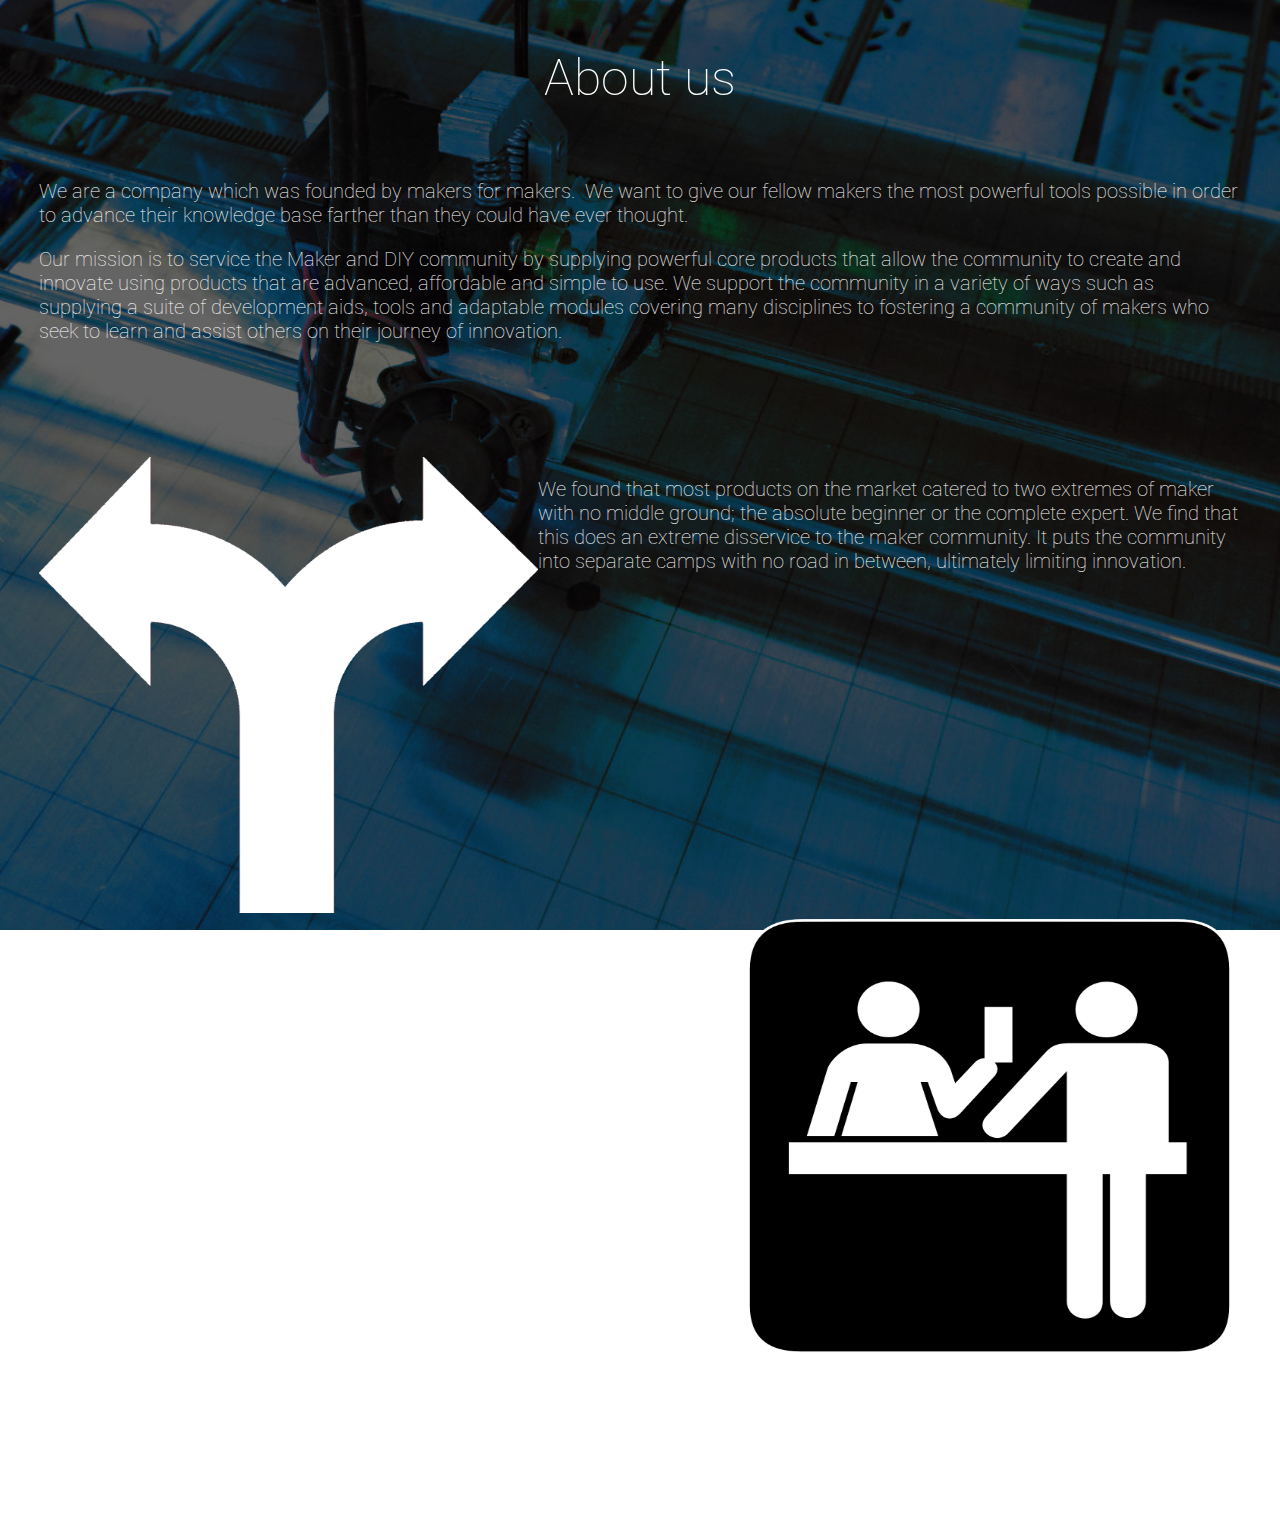
==== about-us.html @ ae472ad5 "Batch update" ====
<!doctype html><html lang=""><head>

    <link href="https://db.onlinewebfonts.com/c/49441315ab9ce55176682715f25ea4b2?family=Microgramma+D" rel="stylesheet" type="text/css">
    <meta charset="UTF-8">
    <!-- generator meta tag -->
    <!-- leave this for stats and Silex version check -->
    <meta name="generator" content="Silex v2.2.10">
    <!-- End of generator meta tag -->
    <link href="css/normalize.css" rel="stylesheet">
    <link href="css/front-end.css" rel="stylesheet">
    <script type="text/javascript" src="js/jquery.js"></script>
    
    
    
    
    <script type="text/javascript" src="js/front-end.js"></script>

    
    
    

























    
    <title>Quorb - About us</title>













































































































































































































<meta name="website-width" content="1200"><meta name="description" content="The main website for Quorb Inc."><meta name="twitter:title" content="Quorb"><meta name="og:title" content="Quorb"><meta name="twitter:description" content="Quorb Inc. main page"><meta name="og:description" content="Quorb Inc. main page"><link href="https://db.onlinewebfonts.com/c/49441315ab9ce55176682715f25ea4b2?family=Microgramma+D" rel="stylesheet" class="silex-custom-font"><link href="https://db.onlinewebfonts.com/c/ca06625e0fa29f0f2104f0e54d01919b?family=MicrogrammaDEEBolExt" rel="stylesheet" class="silex-custom-font"><meta name="websiteUrl" content="quorb.net"><link href="https://fonts.googleapis.com/css?family=Roboto" rel="stylesheet" class="silex-custom-font"><link href="https://db.onlinewebfonts.com/c/53062a13ae4416854e325ea9f587cc1a?family=MicrogrammaDBolExt" rel="stylesheet" class="silex-custom-font"><meta name="hostingProvider" content="unifile"><meta name="twitter:card" content="summary"><script src="js/script.js" type="text/javascript"></script><link href="css/styles.css" rel="stylesheet" type="text/css">
<link href="//db.onlinewebfonts.com/c/ca06625e0fa29f0f2104f0e54d01919b?family=MicrogrammaDEEBolExt" rel="stylesheet" type="text/css">
    <style>body { opacity: 0; transition: .25s opacity ease; }</style></head>

<body class="body-initial all-style silex-runtime silex-published" data-silex-type="container-element" style="">
    
    





































    <div class="silex-pages">
        <a id="page-home" data-silex-type="page-element" class="page-element" href="index.html">Home</a>

    <a id="page-attributions" href="attributions.html" data-silex-type="page-element" class="page-element">Attributions</a><a id="page-about-us" href="about-us.html" data-silex-type="page-element" class="page-element page-link-active">About us</a><a id="page-products" href="products.html" data-silex-type="page-element" class="page-element">products</a><a id="page-capella" href="capella.html" data-silex-type="page-element" class="page-element">Capella</a><a id="page-antares" href="antares.html" data-silex-type="page-element" class="page-element">Antares</a></div>



































































































    








    















































































































<div data-silex-type="container-element" class="container-element editable-style silex-id-1592707287117-5 section-element page-about-us paged-element paged-element-visible"><div data-silex-type="container-element" class="editable-style silex-id-1592707286914-4 container-element silex-element-content silex-container-content website-width" style=""><div data-silex-type="text-element" class="editable-style silex-id-1592707452732-6 text-element style-pic-bg" style=""><div class="silex-element-content normal"><h3>About us<br></h3></div></div><div data-silex-type="text-element" class="editable-style silex-id-1592707607847-7 text-element style-pic-bg-small" style=""><div class="silex-element-content normal"><p>We are a company which was founded by makers for makers.&nbsp; We want to give our fellow makers the most powerful tools possible in order to advance their knowledge base farther than they could have ever thought.&nbsp;&nbsp;</p><p>Our mission is to service the Maker and DIY community by supplying powerful core products that allow the community to create and innovate using products that are advanced, affordable and simple to use.  We support the community in a variety of ways such as supplying a suite of development aids, tools and adaptable modules covering many disciplines to fostering a community of makers who seek to learn and assist others on their journey of innovation.<br></p></div></div><div data-silex-type="image-element" class="editable-style silex-id-1593017108171-1 image-element" style=""><img src="assets/twin%20arrows.png" class="silex-element-content"></div><div data-silex-type="text-element" class="editable-style text-element silex-id-1593017188281-2 style-pic-bg-small" style=""><div class="silex-element-content normal"><p>We found that most products on the market catered to two extremes of
maker with no middle ground; the absolute beginner or the complete
expert.  We find that this does an extreme disservice to the maker
community.  It puts the community into separate camps with no road in
between, ultimately limiting innovation.  <br></p></div></div><div data-silex-type="text-element" class="editable-style silex-id-1593017040135-0 text-element style-pic-bg-small" style=""><div class="silex-element-content normal"><p>We are the road in
between and your ticket to travel that road.  The tools we supply are
easy to use, powerful and can be used in a wide array of disciplines
ranging from robotics to agriculture.  <br></p></div></div><div data-silex-type="image-element" class="editable-style silex-id-1593017630819-3 image-element" style=""><img src="assets/desk-44077_1280.png" class="silex-element-content"></div><div data-silex-type="text-element" class="editable-style text-element silex-id-1593017782396-4 style-pic-bg-small" style=""><div class="silex-element-content normal"><p>As a veteran owned
company, determination is what we do.  We do not shy away from a
challenge because we think its too hard.  We do not stop moving forward
until our mission is a success.  We will never quit.  We strive to provide
you with the best of the best.&nbsp; This determination is imbued with every product we make, and instilled in all of our personnel.&nbsp; <br></p></div></div></div></div>
</body></html>
---- css/front-end.css ----
/**
 * This file holds the basic CSS styles of Silex websites
 */

/* pages */
.page-element{
  display: none;
}
.paged-element{
  display: none;
}
.silex-published .paged-element{
  display: block;
}
/* default style for silex elements */
.editable-style{
  position: absolute;
  box-sizing: content-box; /* this is needed to set the size of elements with a border (though it could be omited since this is the default value) */
}
.silex-element-content{
  overflow: hidden;
  border-radius: initial;
  width: 100%;
}
/* prevent-auto-z-index is to let the components handle their z-index */
.section-element > .silex-element-content > *:not(.prevent-auto-z-index) {
  /* put the elements of a section on top of sections bellow */
  z-index: 10;
}
.silex-element-content {
  pointer-events: none;
}
.silex-element-content[contenteditable="true"] {
  min-height: 20px;
  cursor: text;
  pointer-events: auto;
}
.editable-style.silex-selected.text-editor-focus {
  /* remove text box selection markers
  box-shadow: none;
  */
  /* a click on current text box will select it */
  cursor: pointer;
}
.text-editor-focus .ui-resizable-handle {
  /* remove text box UI handles for resize */
  display: none;
}
.section-element > .silex-element-content {
  /* section have a content element, and it needs to keep pointer events
     because it container other silex elements
  */
  pointer-events: auto;
}
body.silex-runtime .silex-element-content {
  pointer-events: auto;
}
.editable-style.section-element {
  position: relative;
  left: 0;
  top: 0;
  right: 0;
  padding: 0 100px;
  margin: 0;
}
.silex-runtime .editable-style.section-element {
  padding: 0;
  margin: 0;
  margin-top: -1px;
}
.default-site-width, /* for backward compat, FIXME: remove in a while */
.website-width {
  width: 960px;
}
.section-element .silex-container-content {
  position: relative;
  left: 0;
  top: 0;
  margin-left: auto;
  margin-right: auto;
  overflow: initial;
}
/* background */
.background{
  position: relative !important;
  left: 0 !important;
  top: 0 !important; /* !important is useful while editing */
  margin-left: auto;
  margin-right: auto;
  z-index: 1;
}
/* resize */
.editable-style.image-element .silex-element-content {
  position: absolute;
  border-radius: inherit; /* this is to follow the element's radius */
  height: 100%;
}
/* wysihtml text editor styles */
.wysiwyg-float-left {
  float: left;
  margin: 0 8px 8px 0;
}
.wysiwyg-float-right {
  float: right;
  margin: 0 0 8px 8px;
}
/* Remove dots surrounding links in Firefox
    because of normalize.css */
a:focus{ outline: none;}

body.silex-runtime .editable-style[data-silex-href] {
  cursor: pointer;
}
body.enable-mobile .editable-style.hide-on-desktop {
  display: none;
}
/* elements styles */
body.enable-mobile .background {
  height: initial;
  padding-bottom: 50px;
}
.silex-runtime .fixed {
  position: absolute;
  z-index: 20;
}
/* Mobile styles */
@media (max-width:480px) {
  /* hide horizontal scroll bar which appears because of residual values in css
  html {
    overflow-x: hidden;
  }
  */
  body {
    position: initial; /* used to be absolute but now only in editor (editable.css), when position is absolute the body has the size of its content */
  }
  /* mobile mode */
  body.enable-mobile .editable-style:not(.prevent-mobile-style),
  body.enable-mobile .background.background-initial {
    position: static;
    top: auto;
    left: auto;
    max-width: 100%;
    min-width: auto; /* this is to remove sections min-width, since section min-width is set to the witdh of its content in Element::setStyle() */
    margin-left: auto;
    margin-right: auto;
  }
  body.enable-mobile .editable-style.container-element {
    padding: 10px; /* leave space between a container and its content */
  }
  body.enable-mobile .editable-style.section-element {
    padding: 0;
  }
  body.enable-mobile .editable-style.section-element > .silex-element-content {
    padding: 10px 0; /* leave space between a container and its content */
  }
  body.enable-mobile.silex-resizing .editable-style:not(.prevent-mobile-style) {
    max-width: unset; /* while dragging let the user size the elements freely */
  }
  body.enable-mobile .image-element.editable-style:not(.prevent-mobile-style) {
    position: relative;
  }
  body.enable-mobile .editable-style.section-element {
    max-width: 100%; /* section bg should be 100% width because user do not need to grab the side and resize */
    padding: 0;
    margin: 0;
  }
  body.enable-mobile .container-element {
    display: flex;
    align-items: center;
    justify-content: space-around;
    flex-wrap: wrap;
    height: fit-content;
  }
  /* but still hide paged elements or desktop only elements */
  .paged-element-hidden.paged-element.editable-style {
    display: none;
  }
  body.enable-mobile .editable-style.hide-on-mobile {
    display: none;
  }
  body.enable-mobile .editable-style.hide-on-desktop {
    display: initial;
  }
  body.silex-runtime.enable-mobile .background.background-initial {
    max-width: 100%;
  }
}

/**
 * prodotype components
 */
.silex-element-content-full-height .silex-element-content {
  height: 100%;
}
.prodotype-preview {
  display: none;
}
.prodotype-runtime,
.prodotype-runtime-strict {
  display: none;
}
.prodotype-published {
  display: none;
}
body.silex-editor .prodotype-preview {
  display: block;
}
body.silex-runtime .prodotype-runtime,
body.silex-runtime .prodotype-runtime-strict {
  display: block;
}
body.silex-published .prodotype-published {
  display: block;
}
body.silex-publish .prodotype-runtime-strict {
  display: none;
}
.prodotype-force-size {
  position: absolute;
  width: 100%;
  height: 100%;
}
.silex-component-button button {
  width: 100%;
}
/* full-width component*/
div.editable-style.full-width-section {
  min-height: 100px;
}

div.editable-style.full-width-section>.editable-style {
  position: static;
  min-width: 100%;
}

div.editable-style.full-width-section>.editable-style.silex-element-content {
  display: none;
}
---- css/styles.css ----
@import url(https://fonts.googleapis.com/css?family=Open+Sans:700,300);@import url(//db.onlinewebfonts.com/c/53062a13ae4416854e325ea9f587cc1a?family=MicrogrammaDBolExt);@font-face {font-family: "Microgramma"; src: local(53062a13ae4416854e325ea9f587cc1a.ttf);}.normal {font-family: "Microgramma"; font-weight: 300; font-size: 20px;}.top-text .normal {color: white;}body.enable-mobile {padding: 0;}.silex-pages {display: none;}.heading1 {text-shadow: 2px -2px 5px rgba(0, 0, 0, 0.75); letter-spacing: -3px; font-size: 150px; font-weight: 700; line-height: 0px; margin-bottom: 0; text-transform: uppercase; text-rendering: optimizelegibility; color: #1ABC9C;}.heading2 {font-size: 36px; font-weight: 300; letter-spacing: -1; text-rendering: optimizelegibility; text-transform: uppercase;}.heading3 {font-size: 26px; font-weight: 300; text-rendering: optimizelegibility; text-transform: uppercase; color: #666666;}.go-down {cursor: pointer;}body .top-pic {left: 0; right: 0; width: auto;}.arrow .normal {font-size: 110px; line-height: 0px; color: white;}.middle-text .normal {color: white;}.button {font-family: "Open Sans", sans-serif; color: white; line-height: 0px;}.button.page-link-active {background-color: #FC6F5C;}.col>div {columns: 3; column-gap: 50px; -moz-columns: 2; -moz-column-gap: 50px; -webkit-columns: 3; -webkit-column-gap: 50px; text-align: justify;}
.body-initial {background-color: rgba(255,255,255,1); min-height: 20px;}.silex-id-1489143154958-1 {background-image: url(../assets/Quorb-board-magentashrunk2.jpg); background-position: center center; background-size: cover; background-repeat: no-repeat; background-color: transparent; min-width: 960px; background-attachment: fixed;}.silex-id-1489143154957-0 {min-height: 832px; background-color: transparent; top: 0px; left: 0px;}@media only screen and (max-width: 480px) {.silex-id-1489143154957-0 {top: 0px; left: 0px; width: 462px; min-height: 447px;}}.silex-id-1596247008723-1 {width: 1200px; min-height: 740px; top: 0px; left: -1px;}.silex-id-1596305492221-0 {width: 130px; top: 773px; left: -1px; background-color: rgb(83, 161, 173); border-top-left-radius: 11px; border-top-right-radius: 11px; border-bottom-right-radius: 11px; border-bottom-left-radius: 11px; min-height: 40px;}.silex-id-1596305517060-1 {width: 130px; top: 773px; left: 139px; background-color: rgb(83, 161, 173); border-top-left-radius: 11px; border-top-right-radius: 11px; border-bottom-right-radius: 11px; border-bottom-left-radius: 11px; min-height: 40px;}.silex-id-1489143327627-3 {top: 960px; left: 0px; background-color: transparent; min-width: 960px;}@media only screen and (max-width: 480px) {.silex-id-1489143327627-3 {top: 1020px; left: 0px;}}.silex-id-1489143327626-2 {min-height: 578px; background-color: transparent; top: 0px; left: 0px;}@media only screen and (max-width: 480px) {.silex-id-1489143327626-2 {min-height: 738px; width: 462px; top: 0px; left: 0px;}}.silex-id-1571668823112-0 {width: 342px; min-height: 161px; top: 37px; left: 104px;}@media only screen and (max-width: 480px) {.silex-id-1571668823112-0 {min-height: 55px; top: -577px; left: 8px; width: 316px;}}.silex-id-1440799193140-4 {width: 678px; top: 139px; left: 421px; min-height: 319px;}@media only screen and (max-width: 480px) {.silex-id-1440799193140-4 {min-height: 204px; top: 313px; left: -6px; width: 462px;}}.silex-id-1519071367565-0 {width: 382px; min-height: 175px; top: 345px; left: 50px;}@media only screen and (max-width: 480px) {.silex-id-1519071367565-0 {min-height: 175px; top: -287.9166259765625px; left: -39px; width: 382px;}}.silex-id-1489143411591-5 {background-color: transparent; background-image: url(../assets/derk%203d%20printer.jpg); background-position: center center; background-attachment: fixed; background-repeat: no-repeat; background-size: cover; min-width: 960px;}.silex-id-1489143411591-4 {min-height: 353px; background-color: transparent; top: 0px; left: 0px;}@media only screen and (max-width: 480px) {.silex-id-1489143411591-4 {min-height: 332px; top: 0px; left: 0px; width: 462px;}}.silex-id-1440800016088-6 {width: 1200px; top: 0px; left: -1px; min-height: 328px;}.silex-id-1591140978258-1 {width: 216px; top: 262px; left: 493px; background-color: rgb(83, 161, 173); border-top-left-radius: 11px; border-top-right-radius: 11px; border-bottom-right-radius: 11px; border-bottom-left-radius: 11px; min-height: 40px;}.silex-id-1489143528708-7 {top: 6637px; left: 0px; background-color: rgba(255,255,255,1); min-width: 960px;}@media only screen and (max-width: 480px) {.silex-id-1489143528708-7 {top: 2934px; left: 0px;}}.silex-id-1489143528708-6 {min-height: 922px; background-color: rgba(255,255,255,1); top: 0px; left: 0px;}@media only screen and (max-width: 480px) {.silex-id-1489143528708-6 {min-height: 599px; width: 462px; top: 0px; left: 0px;}}.silex-id-1572027968468-0 {width: 400px; height: 400px; background-color: transparent; top: 127px; left: 398px;}.silex-id-1503414311592-1 {width: 1200px; min-height: 730px; top: 0px; left: -1px;}.silex-id-1592698516878-1 {width: 103px; min-height: 99px; top: 730px; left: 547px;}.silex-id-1592698565817-2 {width: 283px; min-height: 96px; top: 829px; left: 459px;}.silex-id-1503276372215-12 {background-color: transparent; background-image: url(../assets/darker%20cables.jpg); background-size: cover; background-repeat: no-repeat; background-position: top center; background-attachment: fixed;}.silex-id-1503276372215-13 {min-height: 286px; top: 0px; left: 0px;}.silex-id-1571241116402-12 {width: 130px; top: 25px; left: 534px; background-color: rgb(83, 161, 173); border-top-left-radius: 11px; border-top-right-radius: 11px; border-bottom-right-radius: 11px; border-bottom-left-radius: 11px; min-height: 40px;}.silex-id-1503956222060-5 {width: 1201px; min-height: 96px; top: 190px; left: -1px;}.silex-id-1571330050256-3 {width: 256px; min-height: 68px; background-color: transparent; top: 89px; left: 473px;}@media only screen and (max-width: 480px) {.silex-id-1571330050256-3 {min-height: 68px; top: 132px; left: -85px; width: 258px;}}.silex-id-1503350929296-2 {}.silex-id-1503350929295-1 {min-height: 60px; top: 240px; left: 0px;}.silex-id-1503955691990-1 {width: 1200px; background-color: transparent; min-height: 54px; top: 0px; left: -1px;}.silex-id-1571237739587-1 {}.silex-id-1571237739473-0 {min-height: 427px; top: 0px; left: 0px;}.silex-id-1593033900700-9 {width: 1197px; min-height: 160px; top: 0px; left: 1px;}.silex-id-1572029064214-2 {width: 1203px; min-height: 96px; top: 160px; left: -1px;}.silex-id-1571237820807-3 {width: 1203px; min-height: 96px; top: 256px; left: 1px;}.silex-id-1592707287117-5 {background-image: url(../assets/derk%203d%20printer.jpg); background-repeat: no-repeat; background-position: center center; background-attachment: fixed; background-size: cover;}.silex-id-1592707286914-4 {min-height: 1533px; top: 0px; left: 0px;}.silex-id-1592707452732-6 {width: 1202px; min-height: 160px; top: 0px; left: -1px;}.silex-id-1592707607847-7 {width: 1202px; min-height: 204px; top: 160px; left: -1px;}.silex-id-1593017108171-1 {width: 499px; min-height: 456px; top: 458px; left: -1px;}.silex-id-1593017188281-2 {width: 704px; min-height: 457px; top: 458px; left: 498px;}.silex-id-1593017040135-0 {width: 708px; min-height: 439px; top: 920px; left: -1px;}.silex-id-1593017630819-3 {width: 485px; min-height: 435px; top: 920px; left: 707px;}.silex-id-1593017782396-4 {width: 1196px; min-height: 160px; top: 1369px; left: -1px;}.silex-id-1593020138463-8 {background-color: rgba(14,36,255,1);}.silex-id-1593020138330-7 {min-height: 751px; background-color: rgba(14,36,255,1); top: 0px; left: 0px;}.silex-id-1594861804289-0 {width: 1202px; min-height: 160px; top: 0px; left: -1px;}.silex-id-1595875276405-1 {width: 640px; min-height: 480px; top: 160px; left: 280px;}.silex-id-1595877638565-5 {background-color: rgba(14,36,255,1);}.silex-id-1595877638395-4 {min-height: 750px; top: 0px; left: 0px;}.silex-id-1595877700182-6 {width: 1202px; min-height: 160px; top: 0px; left: -1px;}.silex-id-1595878295602-8 {width: 640px; min-height: 480px; top: 160px; left: 280px;}.silex-id-1595878441158-10 {background-color: rgba(14,36,255,1);}.silex-id-1595878440978-9 {min-height: 749px; top: 0px; left: 0px;}.silex-id-1595878659118-11 {width: 1202px; min-height: 160px; top: 0px; left: -1px;}.silex-id-1595878882960-12 {width: 640px; min-height: 480px; top: 160px; left: 280px;}.silex-id-1595879899676-15 {background-color: rgba(14,36,255,1);}.silex-id-1595879899554-14 {min-height: 1414px; top: 0px; left: 0px;}.silex-id-1595880023515-16 {width: 1202px; min-height: 160px; top: 0px; left: -1px;}.silex-id-1595981429534-0 {width: 640px; min-height: 460px; background-color: rgb(255, 255, 255); top: 130px; left: 281px;}.silex-id-1595880357340-18 {width: 1204px; min-height: 616px; top: 750px; left: -1px;}.silex-id-1596318464942-5 {background-color: rgba(14,36,255,1);}.silex-id-1596318464943-6 {min-height: 1414px; top: 0px; left: 0px;}.silex-id-1596318464943-7 {width: 1202px; min-height: 160px; top: 0px; left: -1px;}.silex-id-1596318465055-8 {width: 640px; min-height: 460px; background-color: rgb(255, 255, 255); top: 130px; left: 281px;}.silex-id-1596318465059-9 {width: 1204px; min-height: 616px; top: 750px; left: -1px;}
h1 {font-weight: bold; font-size: 150px; color: #ffffff; text-align: center;}h2 {color: #ffffff;}.text-element > .silex-element-content {font-size: 25px; text-align: center;}p {font-style: normal; font-weight: 600; font-size: 20px;}b {font-size: 40px;}@media only screen and (max-width: 480px) {h1 {font-size: 80px; color: #ffffff;}h2 {color: #ffffff;}p {font-size: 40px;}b {font-size: 40px;}}
.website-width {width: 1200px;}
.style-white-bg h1 {font-family: 'Roboto', sans-serif; font-size: 100px; color: #000000;}.style-white-bg h3 {font-family: 'Roboto', sans-serif; font-weight: lighter; font-size: 50px;}.style-white-bg p {font-family: 'Roboto', sans-serif; font-weight: lighter; font-size: 30px;}
.style-pic-bg h3 {font-family: 'Roboto', sans-serif; font-weight: lighter; font-size: 50px; color: #ffffff;}.style-pic-bg p {font-family: 'Roboto', sans-serif; font-weight: lighter; font-size: 30px; color: #ffffff;}
.style-button p {font-family: 'Roboto', sans-serif; color: #ffffff;}
.style-sub-title h1 {font-size: 100px;}.style-sub-title.text-element > .silex-element-content {font-family: 'Michroma', sans-serif;}
.style-store-items.text-element > .silex-element-content {font-family: 'Roboto', sans-serif; color: #ffffff; text-align: left;}.style-store-items p {font-size: 20px;}
.style-pic-bg-small h3 {font-family: 'Roboto', sans-serif; font-weight: lighter; font-size: 50px; color: #ffffff;}.style-pic-bg-small p {font-family: 'Roboto', sans-serif; font-weight: lighter; font-size: 20px; color: #ffffff; text-align: left;}body.silex-runtime {opacity: 1;}
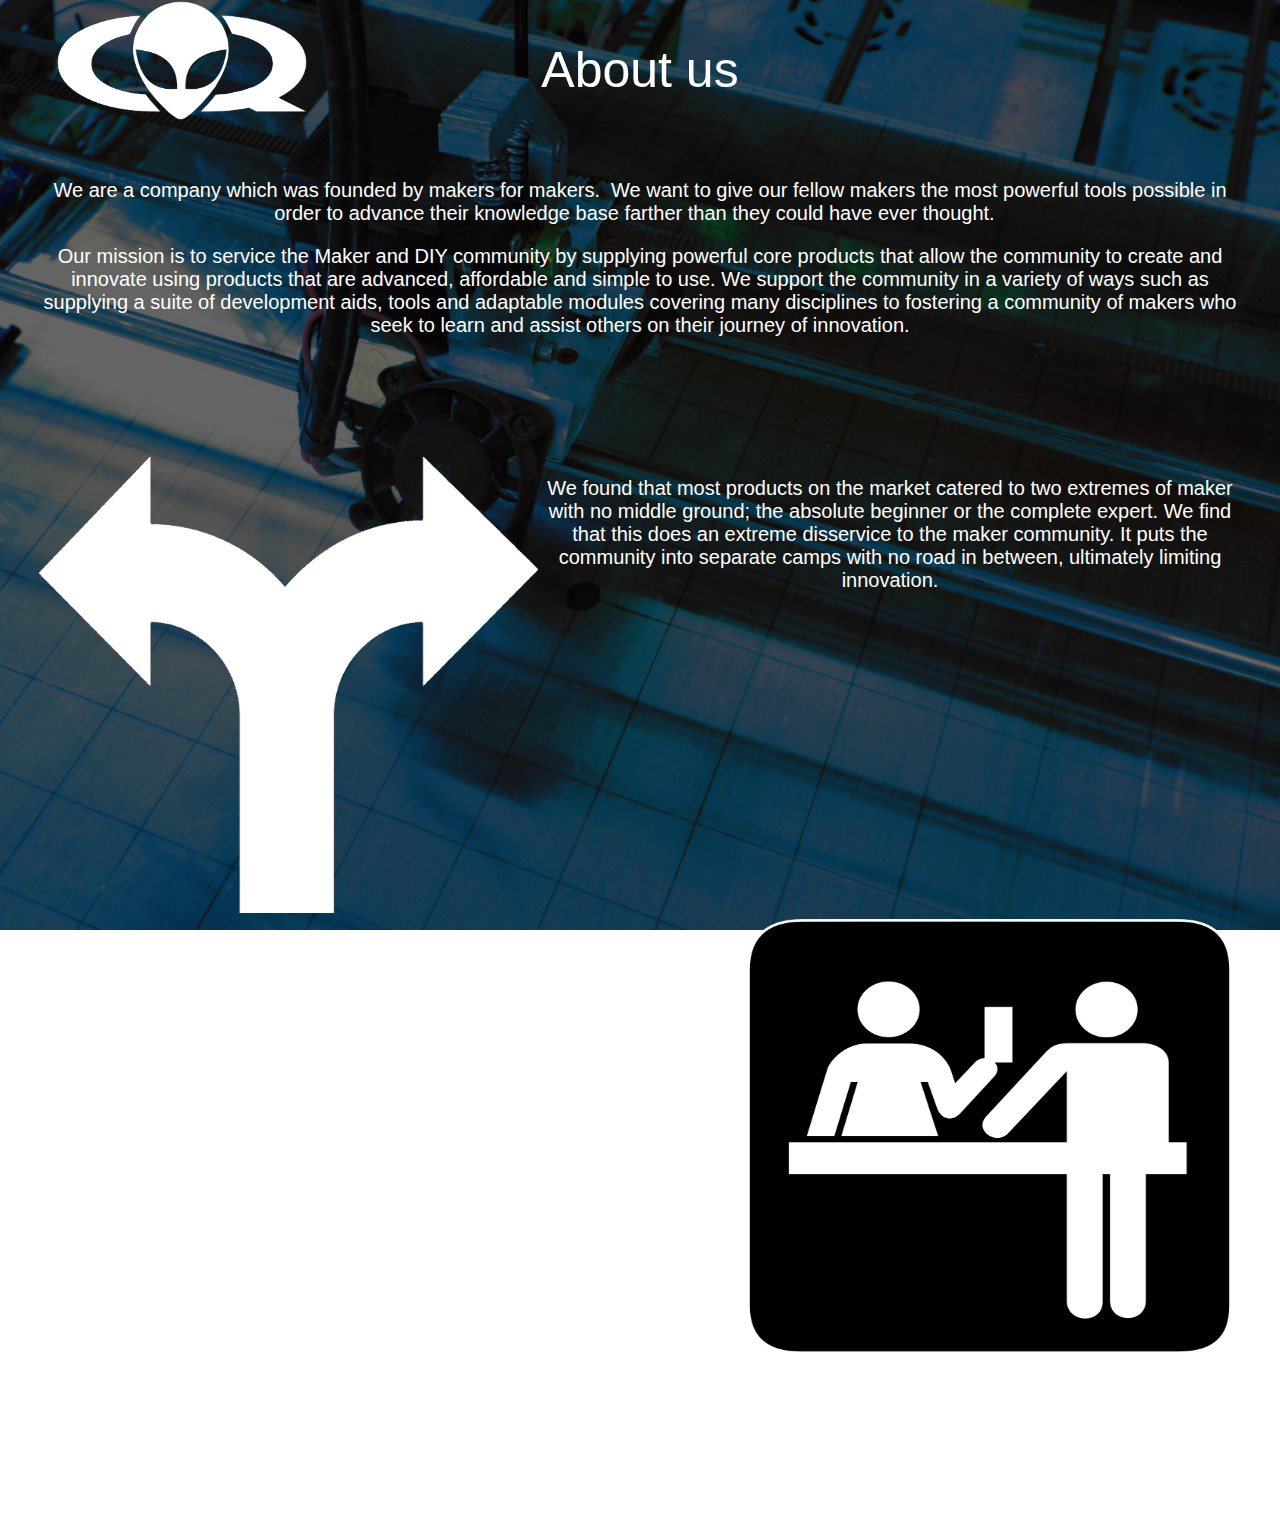
==== commit e6360c79: "Batch update" ====
--- a/about-us.html
+++ b/about-us.html
@@ -297,237 +297,237 @@
     <div class="silex-pages">
         <a id="page-home" data-silex-type="page-element" class="page-element" href="index.html">Home</a>
 
-    <a id="page-attributions" href="attributions.html" data-silex-type="page-element" class="page-element">Attributions</a><a id="page-about-us" href="about-us.html" data-silex-type="page-element" class="page-element page-link-active">About us</a><a id="page-products" href="products.html" data-silex-type="page-element" class="page-element">products</a><a id="page-capella" href="capella.html" data-silex-type="page-element" class="page-element">Capella</a><a id="page-antares" href="antares.html" data-silex-type="page-element" class="page-element">Antares</a></div>
-
-
-
-
-
-
-
-
-
-
-
-
-
-
-
-
-
-
-
-
-
-
-
-
-
-
-
-
-
-
-
-
-
-
-
-
-
-
-
-
-
-
-
-
-
-
-
-
-
-
-
-
-
-
-
-
-
-
-
-
-
-
-
-
-
-
-
-
-
-
-
-
-
-
-
-
-
-
-
-
-
-
-
-
-
-
-
-
-
-
-
-
-
-
-
-
-
-
-
-    
-
-
-
-
-
-
-
-
-    
-
-
-
-
-
-
-
-
-
-
-
-
-
-
-
-
-
-
-
-
-
-
-
-
-
-
-
-
-
-
-
-
-
-
-
-
-
-
-
-
-
-
-
-
-
-
-
-
-
-
-
-
-
-
-
-
-
-
-
-
-
-
-
-
-
-
-
-
-
-
-
-
-
-
-
-
-
-
-
-
-
-
-
-
-
-
-
-
-
-
-
-
-
-
-
-
-
-
-
-
-
-
-
-
-
-
-
-
-
-
-
-<div data-silex-type="container-element" class="container-element editable-style silex-id-1592707287117-5 section-element page-about-us paged-element paged-element-visible"><div data-silex-type="container-element" class="editable-style silex-id-1592707286914-4 container-element silex-element-content silex-container-content website-width" style=""><div data-silex-type="text-element" class="editable-style silex-id-1592707452732-6 text-element style-pic-bg" style=""><div class="silex-element-content normal"><h3>About us<br></h3></div></div><div data-silex-type="text-element" class="editable-style silex-id-1592707607847-7 text-element style-pic-bg-small" style=""><div class="silex-element-content normal"><p>We are a company which was founded by makers for makers.&nbsp; We want to give our fellow makers the most powerful tools possible in order to advance their knowledge base farther than they could have ever thought.&nbsp;&nbsp;</p><p>Our mission is to service the Maker and DIY community by supplying powerful core products that allow the community to create and innovate using products that are advanced, affordable and simple to use.  We support the community in a variety of ways such as supplying a suite of development aids, tools and adaptable modules covering many disciplines to fostering a community of makers who seek to learn and assist others on their journey of innovation.<br></p></div></div><div data-silex-type="image-element" class="editable-style silex-id-1593017108171-1 image-element" style=""><img src="assets/twin%20arrows.png" class="silex-element-content"></div><div data-silex-type="text-element" class="editable-style text-element silex-id-1593017188281-2 style-pic-bg-small" style=""><div class="silex-element-content normal"><p>We found that most products on the market catered to two extremes of
+    <a id="page-attributions" href="attributions.html" data-silex-type="page-element" class="page-element">Attributions</a><a id="page-about-us" href="about-us.html" data-silex-type="page-element" class="page-element page-link-active">About us</a><a id="page-products" href="products.html" data-silex-type="page-element" class="page-element">products</a><a id="page-capella" href="capella.html" data-silex-type="page-element" class="page-element">Capella</a><a id="page-antares" href="antares.html" data-silex-type="page-element" class="page-element">Antares</a><a id="page-rigel" href="rigel.html" data-silex-type="page-element" class="page-element">Rigel</a></div>
+
+
+
+
+
+
+
+
+
+
+
+
+
+
+
+
+
+
+
+
+
+
+
+
+
+
+
+
+
+
+
+
+
+
+
+
+
+
+
+
+
+
+
+
+
+
+
+
+
+
+
+
+
+
+
+
+
+
+
+
+
+
+
+
+
+
+
+
+
+
+
+
+
+
+
+
+
+
+
+
+
+
+
+
+
+
+
+
+
+
+
+
+
+
+
+
+
+
+
+    
+
+
+
+
+
+
+
+
+    
+
+
+
+
+
+
+
+
+
+
+
+
+
+
+
+
+
+
+
+
+
+
+
+
+
+
+
+
+
+
+
+
+
+
+
+
+
+
+
+
+
+
+
+
+
+
+
+
+
+
+
+
+
+
+
+
+
+
+
+
+
+
+
+
+
+
+
+
+
+
+
+
+
+
+
+
+
+
+
+
+
+
+
+
+
+
+
+
+
+
+
+
+
+
+
+
+
+
+
+
+
+
+
+
+
+
+
+
+
+
+
+<div data-silex-type="container-element" class="container-element editable-style silex-id-1592707287117-5 section-element page-about-us paged-element paged-element-visible"><div data-silex-type="container-element" class="editable-style silex-id-1592707286914-4 container-element silex-element-content silex-container-content website-width" style=""><div data-silex-type="text-element" class="editable-style silex-id-1592707452732-6 text-element style-pic-bg" style=""><div class="silex-element-content normal"><h2>About us<br></h2></div></div><div data-silex-type="text-element" class="editable-style silex-id-1592707607847-7 text-element style-pic-bg" style=""><div class="silex-element-content normal"><h3>We are a company which was founded by makers for makers.&nbsp; We want to give our fellow makers the most powerful tools possible in order to advance their knowledge base farther than they could have ever thought.&nbsp;&nbsp;</h3><h3>Our mission is to service the Maker and DIY community by supplying powerful core products that allow the community to create and innovate using products that are advanced, affordable and simple to use.  We support the community in a variety of ways such as supplying a suite of development aids, tools and adaptable modules covering many disciplines to fostering a community of makers who seek to learn and assist others on their journey of innovation.</h3></div></div><div data-silex-type="image-element" class="editable-style silex-id-1593017108171-1 image-element" style=""><img src="assets/twin%20arrows.png" class="silex-element-content"></div><div data-silex-type="text-element" class="editable-style text-element silex-id-1593017188281-2 style-pic-bg" style=""><div class="silex-element-content normal"><h3>We found that most products on the market catered to two extremes of
 maker with no middle ground; the absolute beginner or the complete
 expert.  We find that this does an extreme disservice to the maker
 community.  It puts the community into separate camps with no road in
-between, ultimately limiting innovation.  <br></p></div></div><div data-silex-type="text-element" class="editable-style silex-id-1593017040135-0 text-element style-pic-bg-small" style=""><div class="silex-element-content normal"><p>We are the road in
+between, ultimately limiting innovation.  <br></h3></div></div><div data-silex-type="text-element" class="editable-style silex-id-1593017040135-0 text-element style-pic-bg" style=""><div class="silex-element-content normal"><h3>We are the road in
 between and your ticket to travel that road.  The tools we supply are
 easy to use, powerful and can be used in a wide array of disciplines
-ranging from robotics to agriculture.  <br></p></div></div><div data-silex-type="image-element" class="editable-style silex-id-1593017630819-3 image-element" style=""><img src="assets/desk-44077_1280.png" class="silex-element-content"></div><div data-silex-type="text-element" class="editable-style text-element silex-id-1593017782396-4 style-pic-bg-small" style=""><div class="silex-element-content normal"><p>As a veteran owned
+ranging from robotics to agriculture.  <br></h3></div></div><div data-silex-type="image-element" class="editable-style silex-id-1593017630819-3 image-element" style=""><img src="assets/desk-44077_1280.png" class="silex-element-content"></div><div data-silex-type="text-element" class="editable-style text-element silex-id-1593017782396-4 style-pic-bg" style=""><div class="silex-element-content normal"><h3>As a veteran owned
 company, determination is what we do.  We do not shy away from a
 challenge because we think its too hard.  We do not stop moving forward
 until our mission is a success.  We will never quit.  We strive to provide
-you with the best of the best.&nbsp; This determination is imbued with every product we make, and instilled in all of our personnel.&nbsp; <br></p></div></div></div></div>
+you with the best of the best.&nbsp; This determination is imbued with every product we make, and instilled in all of our personnel.&nbsp; <br></h3></div></div><a href="index.html" data-silex-type="image-element" class="editable-style image-element silex-id-1596401401483-3" style=""><img src="assets/Q%20logo%20white%20transparent%20background.png" class="silex-element-content"></a></div></div>
 </body></html>--- a/css/styles.css
+++ b/css/styles.css
@@ -1,13 +1,10 @@
 
 
 
-@import url(https://fonts.googleapis.com/css?family=Open+Sans:700,300);@import url(//db.onlinewebfonts.com/c/53062a13ae4416854e325ea9f587cc1a?family=MicrogrammaDBolExt);@font-face {font-family: "Microgramma"; src: local(53062a13ae4416854e325ea9f587cc1a.ttf);}.normal {font-family: "Microgramma"; font-weight: 300; font-size: 20px;}.top-text .normal {color: white;}body.enable-mobile {padding: 0;}.silex-pages {display: none;}.heading1 {text-shadow: 2px -2px 5px rgba(0, 0, 0, 0.75); letter-spacing: -3px; font-size: 150px; font-weight: 700; line-height: 0px; margin-bottom: 0; text-transform: uppercase; text-rendering: optimizelegibility; color: #1ABC9C;}.heading2 {font-size: 36px; font-weight: 300; letter-spacing: -1; text-rendering: optimizelegibility; text-transform: uppercase;}.heading3 {font-size: 26px; font-weight: 300; text-rendering: optimizelegibility; text-transform: uppercase; color: #666666;}.go-down {cursor: pointer;}body .top-pic {left: 0; right: 0; width: auto;}.arrow .normal {font-size: 110px; line-height: 0px; color: white;}.middle-text .normal {color: white;}.button {font-family: "Open Sans", sans-serif; color: white; line-height: 0px;}.button.page-link-active {background-color: #FC6F5C;}.col>div {columns: 3; column-gap: 50px; -moz-columns: 2; -moz-column-gap: 50px; -webkit-columns: 3; -webkit-column-gap: 50px; text-align: justify;}
-.body-initial {background-color: rgba(255,255,255,1); min-height: 20px;}.silex-id-1489143154958-1 {background-image: url(../assets/Quorb-board-magentashrunk2.jpg); background-position: center center; background-size: cover; background-repeat: no-repeat; background-color: transparent; min-width: 960px; background-attachment: fixed;}.silex-id-1489143154957-0 {min-height: 832px; background-color: transparent; top: 0px; left: 0px;}@media only screen and (max-width: 480px) {.silex-id-1489143154957-0 {top: 0px; left: 0px; width: 462px; min-height: 447px;}}.silex-id-1596247008723-1 {width: 1200px; min-height: 740px; top: 0px; left: -1px;}.silex-id-1596305492221-0 {width: 130px; top: 773px; left: -1px; background-color: rgb(83, 161, 173); border-top-left-radius: 11px; border-top-right-radius: 11px; border-bottom-right-radius: 11px; border-bottom-left-radius: 11px; min-height: 40px;}.silex-id-1596305517060-1 {width: 130px; top: 773px; left: 139px; background-color: rgb(83, 161, 173); border-top-left-radius: 11px; border-top-right-radius: 11px; border-bottom-right-radius: 11px; border-bottom-left-radius: 11px; min-height: 40px;}.silex-id-1489143327627-3 {top: 960px; left: 0px; background-color: transparent; min-width: 960px;}@media only screen and (max-width: 480px) {.silex-id-1489143327627-3 {top: 1020px; left: 0px;}}.silex-id-1489143327626-2 {min-height: 578px; background-color: transparent; top: 0px; left: 0px;}@media only screen and (max-width: 480px) {.silex-id-1489143327626-2 {min-height: 738px; width: 462px; top: 0px; left: 0px;}}.silex-id-1571668823112-0 {width: 342px; min-height: 161px; top: 37px; left: 104px;}@media only screen and (max-width: 480px) {.silex-id-1571668823112-0 {min-height: 55px; top: -577px; left: 8px; width: 316px;}}.silex-id-1440799193140-4 {width: 678px; top: 139px; left: 421px; min-height: 319px;}@media only screen and (max-width: 480px) {.silex-id-1440799193140-4 {min-height: 204px; top: 313px; left: -6px; width: 462px;}}.silex-id-1519071367565-0 {width: 382px; min-height: 175px; top: 345px; left: 50px;}@media only screen and (max-width: 480px) {.silex-id-1519071367565-0 {min-height: 175px; top: -287.9166259765625px; left: -39px; width: 382px;}}.silex-id-1489143411591-5 {background-color: transparent; background-image: url(../assets/derk%203d%20printer.jpg); background-position: center center; background-attachment: fixed; background-repeat: no-repeat; background-size: cover; min-width: 960px;}.silex-id-1489143411591-4 {min-height: 353px; background-color: transparent; top: 0px; left: 0px;}@media only screen and (max-width: 480px) {.silex-id-1489143411591-4 {min-height: 332px; top: 0px; left: 0px; width: 462px;}}.silex-id-1440800016088-6 {width: 1200px; top: 0px; left: -1px; min-height: 328px;}.silex-id-1591140978258-1 {width: 216px; top: 262px; left: 493px; background-color: rgb(83, 161, 173); border-top-left-radius: 11px; border-top-right-radius: 11px; border-bottom-right-radius: 11px; border-bottom-left-radius: 11px; min-height: 40px;}.silex-id-1489143528708-7 {top: 6637px; left: 0px; background-color: rgba(255,255,255,1); min-width: 960px;}@media only screen and (max-width: 480px) {.silex-id-1489143528708-7 {top: 2934px; left: 0px;}}.silex-id-1489143528708-6 {min-height: 922px; background-color: rgba(255,255,255,1); top: 0px; left: 0px;}@media only screen and (max-width: 480px) {.silex-id-1489143528708-6 {min-height: 599px; width: 462px; top: 0px; left: 0px;}}.silex-id-1572027968468-0 {width: 400px; height: 400px; background-color: transparent; top: 127px; left: 398px;}.silex-id-1503414311592-1 {width: 1200px; min-height: 730px; top: 0px; left: -1px;}.silex-id-1592698516878-1 {width: 103px; min-height: 99px; top: 730px; left: 547px;}.silex-id-1592698565817-2 {width: 283px; min-height: 96px; top: 829px; left: 459px;}.silex-id-1503276372215-12 {background-color: transparent; background-image: url(../assets/darker%20cables.jpg); background-size: cover; background-repeat: no-repeat; background-position: top center; background-attachment: fixed;}.silex-id-1503276372215-13 {min-height: 286px; top: 0px; left: 0px;}.silex-id-1571241116402-12 {width: 130px; top: 25px; left: 534px; background-color: rgb(83, 161, 173); border-top-left-radius: 11px; border-top-right-radius: 11px; border-bottom-right-radius: 11px; border-bottom-left-radius: 11px; min-height: 40px;}.silex-id-1503956222060-5 {width: 1201px; min-height: 96px; top: 190px; left: -1px;}.silex-id-1571330050256-3 {width: 256px; min-height: 68px; background-color: transparent; top: 89px; left: 473px;}@media only screen and (max-width: 480px) {.silex-id-1571330050256-3 {min-height: 68px; top: 132px; left: -85px; width: 258px;}}.silex-id-1503350929296-2 {}.silex-id-1503350929295-1 {min-height: 60px; top: 240px; left: 0px;}.silex-id-1503955691990-1 {width: 1200px; background-color: transparent; min-height: 54px; top: 0px; left: -1px;}.silex-id-1571237739587-1 {}.silex-id-1571237739473-0 {min-height: 427px; top: 0px; left: 0px;}.silex-id-1593033900700-9 {width: 1197px; min-height: 160px; top: 0px; left: 1px;}.silex-id-1572029064214-2 {width: 1203px; min-height: 96px; top: 160px; left: -1px;}.silex-id-1571237820807-3 {width: 1203px; min-height: 96px; top: 256px; left: 1px;}.silex-id-1592707287117-5 {background-image: url(../assets/derk%203d%20printer.jpg); background-repeat: no-repeat; background-position: center center; background-attachment: fixed; background-size: cover;}.silex-id-1592707286914-4 {min-height: 1533px; top: 0px; left: 0px;}.silex-id-1592707452732-6 {width: 1202px; min-height: 160px; top: 0px; left: -1px;}.silex-id-1592707607847-7 {width: 1202px; min-height: 204px; top: 160px; left: -1px;}.silex-id-1593017108171-1 {width: 499px; min-height: 456px; top: 458px; left: -1px;}.silex-id-1593017188281-2 {width: 704px; min-height: 457px; top: 458px; left: 498px;}.silex-id-1593017040135-0 {width: 708px; min-height: 439px; top: 920px; left: -1px;}.silex-id-1593017630819-3 {width: 485px; min-height: 435px; top: 920px; left: 707px;}.silex-id-1593017782396-4 {width: 1196px; min-height: 160px; top: 1369px; left: -1px;}.silex-id-1593020138463-8 {background-color: rgba(14,36,255,1);}.silex-id-1593020138330-7 {min-height: 751px; background-color: rgba(14,36,255,1); top: 0px; left: 0px;}.silex-id-1594861804289-0 {width: 1202px; min-height: 160px; top: 0px; left: -1px;}.silex-id-1595875276405-1 {width: 640px; min-height: 480px; top: 160px; left: 280px;}.silex-id-1595877638565-5 {background-color: rgba(14,36,255,1);}.silex-id-1595877638395-4 {min-height: 750px; top: 0px; left: 0px;}.silex-id-1595877700182-6 {width: 1202px; min-height: 160px; top: 0px; left: -1px;}.silex-id-1595878295602-8 {width: 640px; min-height: 480px; top: 160px; left: 280px;}.silex-id-1595878441158-10 {background-color: rgba(14,36,255,1);}.silex-id-1595878440978-9 {min-height: 749px; top: 0px; left: 0px;}.silex-id-1595878659118-11 {width: 1202px; min-height: 160px; top: 0px; left: -1px;}.silex-id-1595878882960-12 {width: 640px; min-height: 480px; top: 160px; left: 280px;}.silex-id-1595879899676-15 {background-color: rgba(14,36,255,1);}.silex-id-1595879899554-14 {min-height: 1414px; top: 0px; left: 0px;}.silex-id-1595880023515-16 {width: 1202px; min-height: 160px; top: 0px; left: -1px;}.silex-id-1595981429534-0 {width: 640px; min-height: 460px; background-color: rgb(255, 255, 255); top: 130px; left: 281px;}.silex-id-1595880357340-18 {width: 1204px; min-height: 616px; top: 750px; left: -1px;}.silex-id-1596318464942-5 {background-color: rgba(14,36,255,1);}.silex-id-1596318464943-6 {min-height: 1414px; top: 0px; left: 0px;}.silex-id-1596318464943-7 {width: 1202px; min-height: 160px; top: 0px; left: -1px;}.silex-id-1596318465055-8 {width: 640px; min-height: 460px; background-color: rgb(255, 255, 255); top: 130px; left: 281px;}.silex-id-1596318465059-9 {width: 1204px; min-height: 616px; top: 750px; left: -1px;}
+@font-face {font-family: 'utsaahregular'; src: url(../assets/utsaah.woff2'%20format('woff2,
+    url('utsaah.woff') format('woff'),
+    url('utsaah.ttf') format('ttf'))); font-weight: normal; font-style: normal;}.normal {font-family: 'utsaahregular', sans-serif; font-weight: 300; font-size: 20px;}.style-white-bg h1 {font-family: 'utsaahregular', sans-serif; font-size: 100px; color: #000000;}.style-white-bg h2 {font-family: 'utsaahregular', sans-serif; font-weight: 500; font-size: 50px; color: #000000;}.style-white-bg h3 {font-family: 'utsaahregular', sans-serif; font-weight: 500; font-size: 20px; color: #000000;}.style-white-bg p {font-family: 'utsaahregular', sans-serif; font-weight: 500; font-size: 12px; color: #000000;}.style-pic-bg h1 {font-family: 'utsaahregular', sans-serif; font-size: 100px; color: #ffffff;}.style-pic-bg h2 {font-family: 'utsaahregular', sans-serif; font-weight: 500; font-size: 50px; color: #ffffff;}.style-pic-bg h3 {font-family: 'utsaahregular', sans-serif; font-weight: 500; font-size: 20px; color: #ffffff;}.style-pic-bg p {font-family: 'utsaahregular', sans-serif; font-weight: 500; font-size: 12px; color: #ffffff;}.style-item-description h3 {font-family: 'utsaahregular', sans-serif; font-weight: 500; font-size: 20px; color: #ffffff; text-align: justify;}.top-text .normal {color: white;}body.enable-mobile {padding: 0;}.silex-pages {display: none;}.heading1 {text-shadow: 2px -2px 5px rgba(0, 0, 0, 0.75); letter-spacing: -3px; font-size: 150px; font-weight: 700; line-height: 0px; margin-bottom: 0; text-transform: uppercase; text-rendering: optimizelegibility; color: #1ABC9C;}.heading2 {font-size: 36px; font-weight: 300; letter-spacing: -1; text-rendering: optimizelegibility; text-transform: uppercase;}.heading3 {font-size: 26px; font-weight: 300; text-rendering: optimizelegibility; text-transform: uppercase; color: #666666;}.go-down {cursor: pointer;}body .top-pic {left: 0; right: 0; width: auto;}.arrow .normal {font-size: 110px; line-height: 0px; color: white;}.middle-text .normal {color: white;}.button p {font-family: 'utsaahregular', sans-serif; font-weight: 500; font-size: 20px; color: white; line-height: 0px; background-color: #53A1AD;}.col>div {columns: 3; column-gap: 50px; -moz-columns: 2; -moz-column-gap: 50px; -webkit-columns: 3; -webkit-column-gap: 50px; text-align: justify;}
+.body-initial {background-color: rgba(255,255,255,1); min-height: 20px;}.silex-id-1489143154958-1 {background-image: url(../assets/Quorb-board-magentashrunk2.jpg); background-position: center center; background-size: cover; background-repeat: no-repeat; background-color: transparent; min-width: 960px; background-attachment: fixed;}.silex-id-1489143154957-0 {min-height: 832px; background-color: transparent; top: 0px; left: 0px;}@media only screen and (max-width: 480px) {.silex-id-1489143154957-0 {top: 0px; left: 0px; width: 462px; min-height: 447px;}}.silex-id-1596247008723-1 {width: 1200px; min-height: 740px; top: 0px; left: -1px;}.silex-id-1596305492221-0 {width: 130px; top: 780px; left: -1px; background-color: rgba(83,161,173,1); border-top-left-radius: 11px; border-top-right-radius: 11px; border-bottom-right-radius: 11px; border-bottom-left-radius: 11px; min-height: 40px;}.silex-id-1596305517060-1 {width: 130px; top: 780px; left: 139px; background-color: rgb(83, 161, 173); border-top-left-radius: 11px; border-top-right-radius: 11px; border-bottom-right-radius: 11px; border-bottom-left-radius: 11px; min-height: 40px;}.silex-id-1489143327627-3 {top: 960px; left: 0px; background-color: transparent; min-width: 960px;}@media only screen and (max-width: 480px) {.silex-id-1489143327627-3 {top: 1020px; left: 0px;}}.silex-id-1489143327626-2 {min-height: 576px; background-color: transparent; top: 2px; left: 0px;}@media only screen and (max-width: 480px) {.silex-id-1489143327626-2 {min-height: 738px; width: 462px; top: 0px; left: 0px;}}.silex-id-1571668823112-0 {width: 342px; min-height: 161px; top: 37px; left: 104px;}@media only screen and (max-width: 480px) {.silex-id-1571668823112-0 {min-height: 55px; top: -577px; left: 8px; width: 316px;}}.silex-id-1440799193140-4 {width: 678px; top: 139px; left: 421px; min-height: 319px;}@media only screen and (max-width: 480px) {.silex-id-1440799193140-4 {min-height: 204px; top: 313px; left: -6px; width: 462px;}}.silex-id-1519071367565-0 {width: 382px; min-height: 175px; top: 345px; left: 50px;}@media only screen and (max-width: 480px) {.silex-id-1519071367565-0 {min-height: 175px; top: -287.9166259765625px; left: -39px; width: 382px;}}.silex-id-1489143411591-5 {background-color: transparent; background-image: url(../assets/derk%203d%20printer.jpg); background-position: center center; background-attachment: fixed; background-repeat: no-repeat; background-size: cover; min-width: 960px;}.silex-id-1489143411591-4 {min-height: 353px; background-color: transparent; top: 0px; left: 0px;}@media only screen and (max-width: 480px) {.silex-id-1489143411591-4 {min-height: 332px; top: 0px; left: 0px; width: 462px;}}.silex-id-1440800016088-6 {width: 1200px; top: 0px; left: -1px; min-height: 350px;}.silex-id-1591140978258-1 {width: 245px; top: 262px; left: 478px; background-color: rgb(83, 161, 173); border-top-left-radius: 11px; border-top-right-radius: 11px; border-bottom-right-radius: 11px; border-bottom-left-radius: 11px; min-height: 40px;}.silex-id-1489143528708-7 {top: 6637px; left: 0px; background-color: rgba(255,255,255,1); min-width: 960px;}@media only screen and (max-width: 480px) {.silex-id-1489143528708-7 {top: 2934px; left: 0px;}}.silex-id-1489143528708-6 {min-height: 922px; background-color: rgba(255,255,255,1); top: 0px; left: 0px;}@media only screen and (max-width: 480px) {.silex-id-1489143528708-6 {min-height: 599px; width: 462px; top: 0px; left: 0px;}}.silex-id-1503414311592-1 {width: 1200px; min-height: 278px; top: 0px; left: -1px;}.silex-id-1592698516878-1 {width: 103px; min-height: 99px; top: 730px; left: 547px;}.silex-id-1592698565817-2 {width: 283px; min-height: 64px; top: 829px; left: 459px;}.silex-id-1572027968468-0 {width: 400px; height: 400px; background-color: transparent; top: 311px; left: 400px;}.silex-id-1503276372215-12 {background-color: transparent; background-image: url(../assets/darker%20cables.jpg); background-size: cover; background-repeat: no-repeat; background-position: top center; background-attachment: fixed;}.silex-id-1503276372215-13 {min-height: 286px; top: 0px; left: 0px;}.silex-id-1571241116402-12 {width: 130px; top: 25px; left: 534px; background-color: rgb(83, 161, 173); border-top-left-radius: 11px; border-top-right-radius: 11px; border-bottom-right-radius: 11px; border-bottom-left-radius: 11px; min-height: 40px;}.silex-id-1503956222060-5 {width: 1201px; min-height: 96px; top: 190px; left: -1px;}.silex-id-1571330050256-3 {width: 256px; min-height: 68px; background-color: transparent; top: 89px; left: 473px;}@media only screen and (max-width: 480px) {.silex-id-1571330050256-3 {min-height: 68px; top: 132px; left: -85px; width: 258px;}}.silex-id-1503350929296-2 {}.silex-id-1503350929295-1 {min-height: 60px; top: 240px; left: 0px;}.silex-id-1503955691990-1 {width: 1200px; background-color: transparent; min-height: 54px; top: 0px; left: -1px;}.silex-id-1571237739587-1 {background-color: rgba(83,161,173,1);}.silex-id-1571237739473-0 {min-height: 427px; top: 0px; left: 0px;}.silex-id-1593033900700-9 {width: 1197px; min-height: 160px; top: 0px; left: 1px;}.silex-id-1571237820807-3 {width: 1203px; min-height: 96px; top: 256px; left: 1px;}.silex-id-1572029064214-2 {width: 1203px; min-height: 96px; top: 160px; left: 1px;}.silex-id-1596400993003-0 {width: 286px; min-height: 123px; top: 0px; left: -1px;}.silex-id-1596401308287-1 {width: 286px; min-height: 123px; top: 0px; left: -1px;}.silex-id-1592707287117-5 {background-image: url(../assets/derk%203d%20printer.jpg); background-repeat: no-repeat; background-position: center center; background-attachment: fixed; background-size: cover;}.silex-id-1592707286914-4 {min-height: 1533px; top: 0px; left: 0px;}.silex-id-1592707452732-6 {width: 1202px; min-height: 160px; top: 0px; left: -1px;}.silex-id-1592707607847-7 {width: 1202px; min-height: 204px; top: 160px; left: -1px;}.silex-id-1593017108171-1 {width: 499px; min-height: 456px; top: 458px; left: -1px;}.silex-id-1593017188281-2 {width: 704px; min-height: 457px; top: 458px; left: 498px;}.silex-id-1593017040135-0 {width: 708px; min-height: 439px; top: 920px; left: -1px;}.silex-id-1593017630819-3 {width: 485px; min-height: 435px; top: 920px; left: 707px;}.silex-id-1593017782396-4 {width: 1196px; min-height: 160px; top: 1369px; left: -1px;}.silex-id-1596401401483-3 {width: 286px; min-height: 123px; top: 0px; left: -1px;}.silex-id-1593020138463-8 {background-color: rgba(14,36,255,1);}.silex-id-1593020138330-7 {min-height: 751px; background-color: rgba(14,36,255,1); top: 0px; left: 0px;}.silex-id-1594861804289-0 {width: 1202px; min-height: 160px; top: 0px; left: -1px;}.silex-id-1595875276405-1 {width: 640px; min-height: 480px; top: 160px; left: 280px;}.silex-id-1596401432797-4 {width: 286px; min-height: 123px; top: 0px; left: -1px;}.silex-id-1595877638565-5 {background-color: rgba(14,36,255,1);}.silex-id-1595877638395-4 {min-height: 750px; top: 0px; left: 0px;}.silex-id-1595877700182-6 {width: 1202px; min-height: 160px; top: 0px; left: -1px;}.silex-id-1595878295602-8 {width: 640px; min-height: 480px; top: 160px; left: 280px;}.silex-id-1595878441158-10 {background-color: rgba(14,36,255,1);}.silex-id-1595878440978-9 {min-height: 749px; top: 0px; left: 0px;}.silex-id-1595878659118-11 {width: 1202px; min-height: 160px; top: 0px; left: -1px;}.silex-id-1595878882960-12 {width: 640px; min-height: 480px; top: 160px; left: 280px;}.silex-id-1595879899676-15 {background-color: rgba(14,36,255,1);}.silex-id-1595879899554-14 {min-height: 1414px; top: 0px; left: 0px;}.silex-id-1595880023515-16 {width: 1202px; min-height: 160px; top: 0px; left: -1px;}.silex-id-1595981429534-0 {width: 640px; min-height: 460px; background-color: rgb(255, 255, 255); top: 130px; left: 281px;}.silex-id-1595880357340-18 {width: 1204px; min-height: 616px; top: 750px; left: -1px;}.silex-id-1596401471681-5 {width: 286px; min-height: 123px; top: 0px; left: -1px;}.silex-id-1596318464942-5 {background-color: rgba(14,36,255,1);}.silex-id-1596318464943-6 {min-height: 1582px; top: 0px; left: 0px;}.silex-id-1596318464943-7 {width: 1202px; min-height: 160px; top: 0px; left: -1px;}.silex-id-1596318465055-8 {width: 640px; min-height: 460px; background-color: rgb(255, 255, 255); top: 130px; left: 281px;}.silex-id-1596318465059-9 {width: 1204px; min-height: 744px; top: 730px; left: -1px;}.silex-id-1596401546983-7 {width: 286px; min-height: 123px; top: 0px; left: -1px;}.silex-id-1596324916421-0 {background-color: rgba(14,36,255,1);}.silex-id-1596324916421-1 {min-height: 1644px; top: 0px; left: 0px;}.silex-id-1596324916421-2 {width: 1202px; min-height: 160px; top: 0px; left: -1px;}.silex-id-1596324916533-3 {width: 640px; min-height: 460px; background-color: rgb(255, 255, 255); top: 130px; left: 281px;}.silex-id-1596324916545-4 {width: 1204px; min-height: 868px; top: 730px; left: -1px;}.silex-id-1596401565231-8 {width: 286px; min-height: 123px; top: 0px; left: -1px;}
 h1 {font-weight: bold; font-size: 150px; color: #ffffff; text-align: center;}h2 {color: #ffffff;}.text-element > .silex-element-content {font-size: 25px; text-align: center;}p {font-style: normal; font-weight: 600; font-size: 20px;}b {font-size: 40px;}@media only screen and (max-width: 480px) {h1 {font-size: 80px; color: #ffffff;}h2 {color: #ffffff;}p {font-size: 40px;}b {font-size: 40px;}}
 .website-width {width: 1200px;}
-.style-white-bg h1 {font-family: 'Roboto', sans-serif; font-size: 100px; color: #000000;}.style-white-bg h3 {font-family: 'Roboto', sans-serif; font-weight: lighter; font-size: 50px;}.style-white-bg p {font-family: 'Roboto', sans-serif; font-weight: lighter; font-size: 30px;}
-.style-pic-bg h3 {font-family: 'Roboto', sans-serif; font-weight: lighter; font-size: 50px; color: #ffffff;}.style-pic-bg p {font-family: 'Roboto', sans-serif; font-weight: lighter; font-size: 30px; color: #ffffff;}
-.style-button p {font-family: 'Roboto', sans-serif; color: #ffffff;}
-.style-sub-title h1 {font-size: 100px;}.style-sub-title.text-element > .silex-element-content {font-family: 'Michroma', sans-serif;}
-.style-store-items.text-element > .silex-element-content {font-family: 'Roboto', sans-serif; color: #ffffff; text-align: left;}.style-store-items p {font-size: 20px;}
-.style-pic-bg-small h3 {font-family: 'Roboto', sans-serif; font-weight: lighter; font-size: 50px; color: #ffffff;}.style-pic-bg-small p {font-family: 'Roboto', sans-serif; font-weight: lighter; font-size: 20px; color: #ffffff; text-align: left;}body.silex-runtime {opacity: 1;}
+.style-sub-title h1 {font-size: 100px;}.style-sub-title.text-element > .silex-element-content {font-family: 'Michroma', sans-serif;}body.silex-runtime {opacity: 1;}
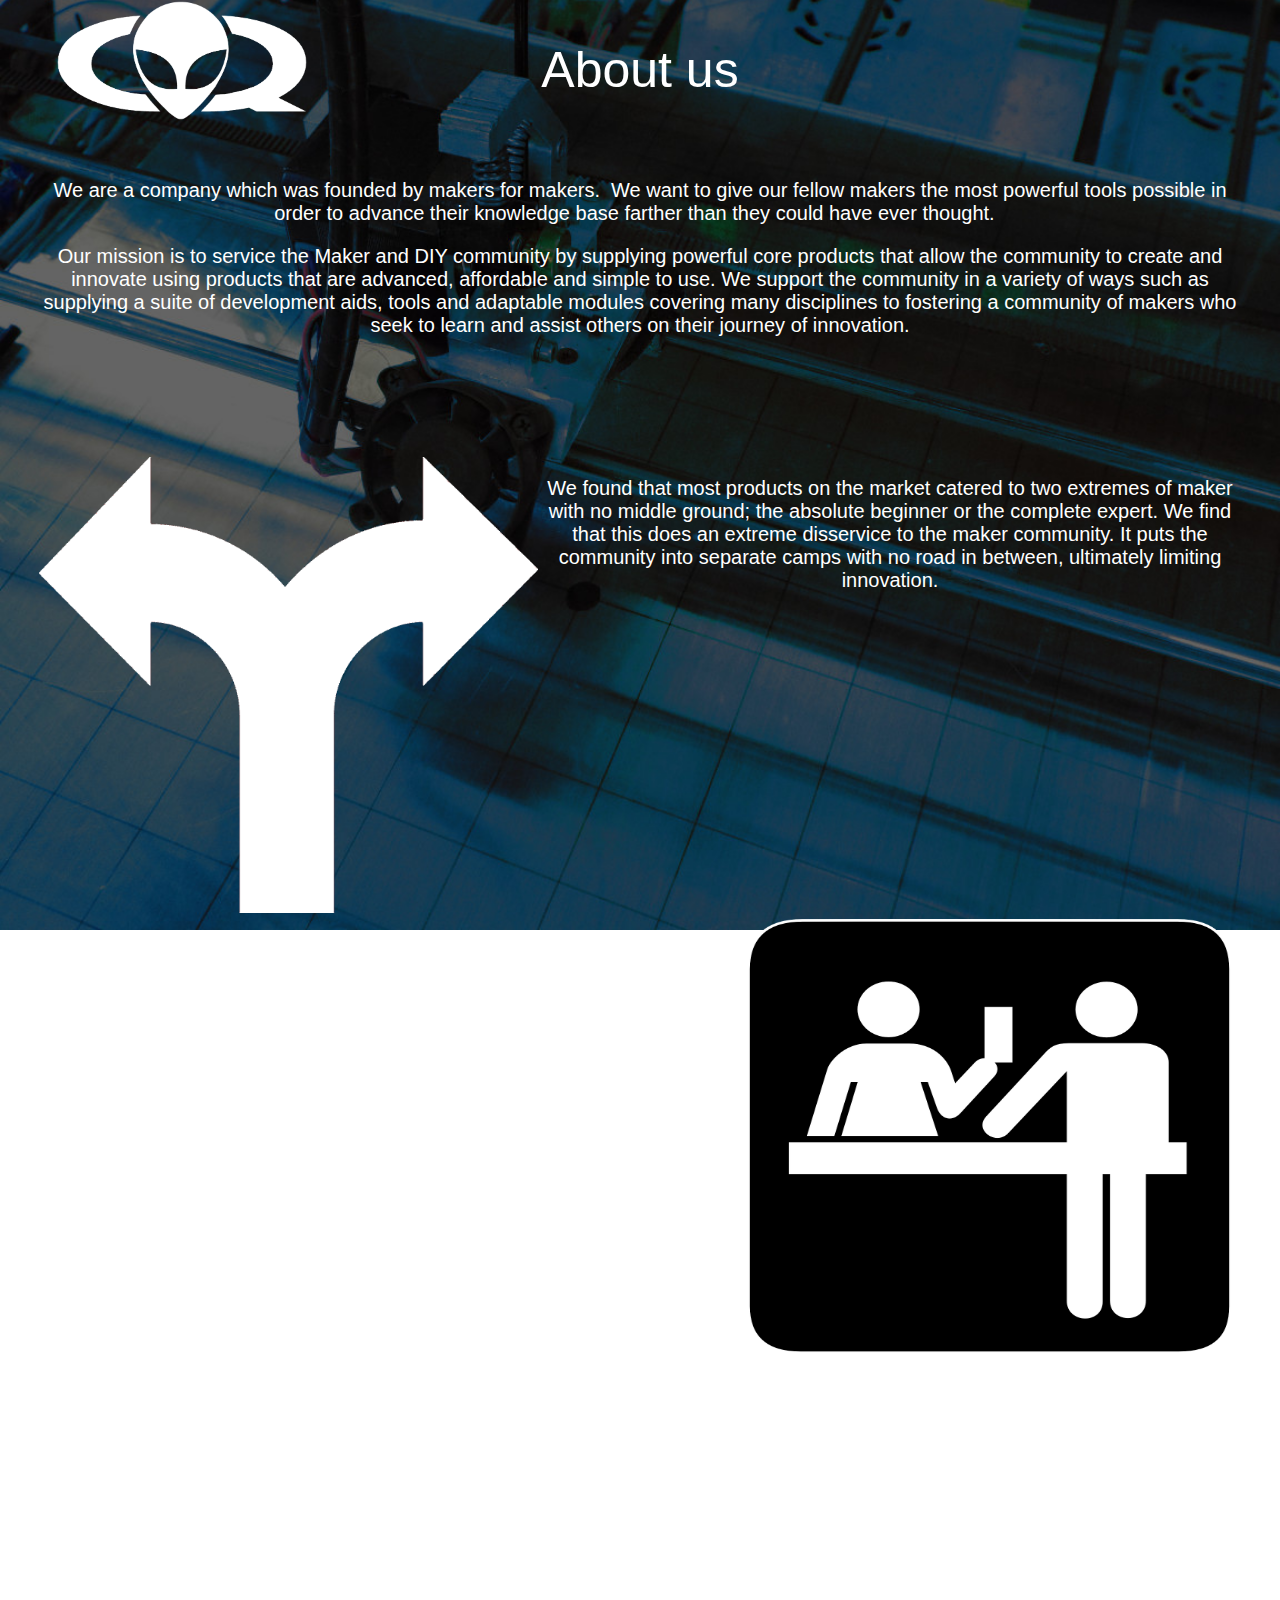
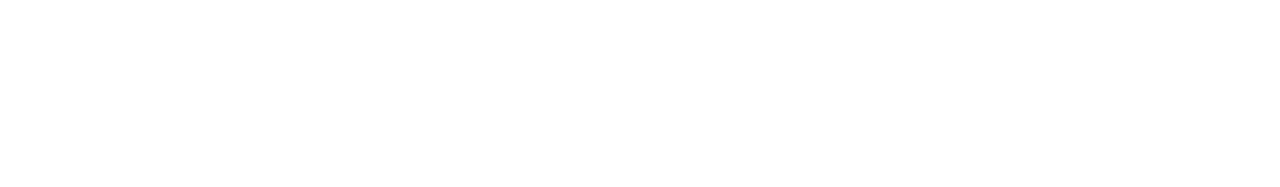
==== commit cb529981: "Batch update" ====
--- a/about-us.html
+++ b/about-us.html
@@ -297,7 +297,7 @@
     <div class="silex-pages">
         <a id="page-home" data-silex-type="page-element" class="page-element" href="index.html">Home</a>
 
-    <a id="page-attributions" href="attributions.html" data-silex-type="page-element" class="page-element">Attributions</a><a id="page-about-us" href="about-us.html" data-silex-type="page-element" class="page-element page-link-active">About us</a><a id="page-products" href="products.html" data-silex-type="page-element" class="page-element">products</a><a id="page-capella" href="capella.html" data-silex-type="page-element" class="page-element">Capella</a><a id="page-antares" href="antares.html" data-silex-type="page-element" class="page-element">Antares</a><a id="page-rigel" href="rigel.html" data-silex-type="page-element" class="page-element">Rigel</a></div>
+    <a id="page-attributions" href="attributions.html" data-silex-type="page-element" class="page-element">Attributions</a><a id="page-about-us" href="about-us.html" data-silex-type="page-element" class="page-element page-link-active">About us</a><a id="page-products" href="products.html" data-silex-type="page-element" class="page-element">products</a><a id="page-capella" href="capella.html" data-silex-type="page-element" class="page-element">Capella</a><a id="page-antares" href="antares.html" data-silex-type="page-element" class="page-element">Antares</a><a id="page-rigel" href="rigel.html" data-silex-type="page-element" class="page-element">Rigel</a><a id="page-landing-page" href="landing-page.html" data-silex-type="page-element" class="page-element">Landing page</a></div>
 
 
 
--- a/css/styles.css
+++ b/css/styles.css
@@ -1,10 +1,12 @@
 
 
 
-@font-face {font-family: 'utsaahregular'; src: url(../assets/utsaah.woff2'%20format('woff2,
-    url('utsaah.woff') format('woff'),
-    url('utsaah.ttf') format('ttf'))); font-weight: normal; font-style: normal;}.normal {font-family: 'utsaahregular', sans-serif; font-weight: 300; font-size: 20px;}.style-white-bg h1 {font-family: 'utsaahregular', sans-serif; font-size: 100px; color: #000000;}.style-white-bg h2 {font-family: 'utsaahregular', sans-serif; font-weight: 500; font-size: 50px; color: #000000;}.style-white-bg h3 {font-family: 'utsaahregular', sans-serif; font-weight: 500; font-size: 20px; color: #000000;}.style-white-bg p {font-family: 'utsaahregular', sans-serif; font-weight: 500; font-size: 12px; color: #000000;}.style-pic-bg h1 {font-family: 'utsaahregular', sans-serif; font-size: 100px; color: #ffffff;}.style-pic-bg h2 {font-family: 'utsaahregular', sans-serif; font-weight: 500; font-size: 50px; color: #ffffff;}.style-pic-bg h3 {font-family: 'utsaahregular', sans-serif; font-weight: 500; font-size: 20px; color: #ffffff;}.style-pic-bg p {font-family: 'utsaahregular', sans-serif; font-weight: 500; font-size: 12px; color: #ffffff;}.style-item-description h3 {font-family: 'utsaahregular', sans-serif; font-weight: 500; font-size: 20px; color: #ffffff; text-align: justify;}.top-text .normal {color: white;}body.enable-mobile {padding: 0;}.silex-pages {display: none;}.heading1 {text-shadow: 2px -2px 5px rgba(0, 0, 0, 0.75); letter-spacing: -3px; font-size: 150px; font-weight: 700; line-height: 0px; margin-bottom: 0; text-transform: uppercase; text-rendering: optimizelegibility; color: #1ABC9C;}.heading2 {font-size: 36px; font-weight: 300; letter-spacing: -1; text-rendering: optimizelegibility; text-transform: uppercase;}.heading3 {font-size: 26px; font-weight: 300; text-rendering: optimizelegibility; text-transform: uppercase; color: #666666;}.go-down {cursor: pointer;}body .top-pic {left: 0; right: 0; width: auto;}.arrow .normal {font-size: 110px; line-height: 0px; color: white;}.middle-text .normal {color: white;}.button p {font-family: 'utsaahregular', sans-serif; font-weight: 500; font-size: 20px; color: white; line-height: 0px; background-color: #53A1AD;}.col>div {columns: 3; column-gap: 50px; -moz-columns: 2; -moz-column-gap: 50px; -webkit-columns: 3; -webkit-column-gap: 50px; text-align: justify;}
-.body-initial {background-color: rgba(255,255,255,1); min-height: 20px;}.silex-id-1489143154958-1 {background-image: url(../assets/Quorb-board-magentashrunk2.jpg); background-position: center center; background-size: cover; background-repeat: no-repeat; background-color: transparent; min-width: 960px; background-attachment: fixed;}.silex-id-1489143154957-0 {min-height: 832px; background-color: transparent; top: 0px; left: 0px;}@media only screen and (max-width: 480px) {.silex-id-1489143154957-0 {top: 0px; left: 0px; width: 462px; min-height: 447px;}}.silex-id-1596247008723-1 {width: 1200px; min-height: 740px; top: 0px; left: -1px;}.silex-id-1596305492221-0 {width: 130px; top: 780px; left: -1px; background-color: rgba(83,161,173,1); border-top-left-radius: 11px; border-top-right-radius: 11px; border-bottom-right-radius: 11px; border-bottom-left-radius: 11px; min-height: 40px;}.silex-id-1596305517060-1 {width: 130px; top: 780px; left: 139px; background-color: rgb(83, 161, 173); border-top-left-radius: 11px; border-top-right-radius: 11px; border-bottom-right-radius: 11px; border-bottom-left-radius: 11px; min-height: 40px;}.silex-id-1489143327627-3 {top: 960px; left: 0px; background-color: transparent; min-width: 960px;}@media only screen and (max-width: 480px) {.silex-id-1489143327627-3 {top: 1020px; left: 0px;}}.silex-id-1489143327626-2 {min-height: 576px; background-color: transparent; top: 2px; left: 0px;}@media only screen and (max-width: 480px) {.silex-id-1489143327626-2 {min-height: 738px; width: 462px; top: 0px; left: 0px;}}.silex-id-1571668823112-0 {width: 342px; min-height: 161px; top: 37px; left: 104px;}@media only screen and (max-width: 480px) {.silex-id-1571668823112-0 {min-height: 55px; top: -577px; left: 8px; width: 316px;}}.silex-id-1440799193140-4 {width: 678px; top: 139px; left: 421px; min-height: 319px;}@media only screen and (max-width: 480px) {.silex-id-1440799193140-4 {min-height: 204px; top: 313px; left: -6px; width: 462px;}}.silex-id-1519071367565-0 {width: 382px; min-height: 175px; top: 345px; left: 50px;}@media only screen and (max-width: 480px) {.silex-id-1519071367565-0 {min-height: 175px; top: -287.9166259765625px; left: -39px; width: 382px;}}.silex-id-1489143411591-5 {background-color: transparent; background-image: url(../assets/derk%203d%20printer.jpg); background-position: center center; background-attachment: fixed; background-repeat: no-repeat; background-size: cover; min-width: 960px;}.silex-id-1489143411591-4 {min-height: 353px; background-color: transparent; top: 0px; left: 0px;}@media only screen and (max-width: 480px) {.silex-id-1489143411591-4 {min-height: 332px; top: 0px; left: 0px; width: 462px;}}.silex-id-1440800016088-6 {width: 1200px; top: 0px; left: -1px; min-height: 350px;}.silex-id-1591140978258-1 {width: 245px; top: 262px; left: 478px; background-color: rgb(83, 161, 173); border-top-left-radius: 11px; border-top-right-radius: 11px; border-bottom-right-radius: 11px; border-bottom-left-radius: 11px; min-height: 40px;}.silex-id-1489143528708-7 {top: 6637px; left: 0px; background-color: rgba(255,255,255,1); min-width: 960px;}@media only screen and (max-width: 480px) {.silex-id-1489143528708-7 {top: 2934px; left: 0px;}}.silex-id-1489143528708-6 {min-height: 922px; background-color: rgba(255,255,255,1); top: 0px; left: 0px;}@media only screen and (max-width: 480px) {.silex-id-1489143528708-6 {min-height: 599px; width: 462px; top: 0px; left: 0px;}}.silex-id-1503414311592-1 {width: 1200px; min-height: 278px; top: 0px; left: -1px;}.silex-id-1592698516878-1 {width: 103px; min-height: 99px; top: 730px; left: 547px;}.silex-id-1592698565817-2 {width: 283px; min-height: 64px; top: 829px; left: 459px;}.silex-id-1572027968468-0 {width: 400px; height: 400px; background-color: transparent; top: 311px; left: 400px;}.silex-id-1503276372215-12 {background-color: transparent; background-image: url(../assets/darker%20cables.jpg); background-size: cover; background-repeat: no-repeat; background-position: top center; background-attachment: fixed;}.silex-id-1503276372215-13 {min-height: 286px; top: 0px; left: 0px;}.silex-id-1571241116402-12 {width: 130px; top: 25px; left: 534px; background-color: rgb(83, 161, 173); border-top-left-radius: 11px; border-top-right-radius: 11px; border-bottom-right-radius: 11px; border-bottom-left-radius: 11px; min-height: 40px;}.silex-id-1503956222060-5 {width: 1201px; min-height: 96px; top: 190px; left: -1px;}.silex-id-1571330050256-3 {width: 256px; min-height: 68px; background-color: transparent; top: 89px; left: 473px;}@media only screen and (max-width: 480px) {.silex-id-1571330050256-3 {min-height: 68px; top: 132px; left: -85px; width: 258px;}}.silex-id-1503350929296-2 {}.silex-id-1503350929295-1 {min-height: 60px; top: 240px; left: 0px;}.silex-id-1503955691990-1 {width: 1200px; background-color: transparent; min-height: 54px; top: 0px; left: -1px;}.silex-id-1571237739587-1 {background-color: rgba(83,161,173,1);}.silex-id-1571237739473-0 {min-height: 427px; top: 0px; left: 0px;}.silex-id-1593033900700-9 {width: 1197px; min-height: 160px; top: 0px; left: 1px;}.silex-id-1571237820807-3 {width: 1203px; min-height: 96px; top: 256px; left: 1px;}.silex-id-1572029064214-2 {width: 1203px; min-height: 96px; top: 160px; left: 1px;}.silex-id-1596400993003-0 {width: 286px; min-height: 123px; top: 0px; left: -1px;}.silex-id-1596401308287-1 {width: 286px; min-height: 123px; top: 0px; left: -1px;}.silex-id-1592707287117-5 {background-image: url(../assets/derk%203d%20printer.jpg); background-repeat: no-repeat; background-position: center center; background-attachment: fixed; background-size: cover;}.silex-id-1592707286914-4 {min-height: 1533px; top: 0px; left: 0px;}.silex-id-1592707452732-6 {width: 1202px; min-height: 160px; top: 0px; left: -1px;}.silex-id-1592707607847-7 {width: 1202px; min-height: 204px; top: 160px; left: -1px;}.silex-id-1593017108171-1 {width: 499px; min-height: 456px; top: 458px; left: -1px;}.silex-id-1593017188281-2 {width: 704px; min-height: 457px; top: 458px; left: 498px;}.silex-id-1593017040135-0 {width: 708px; min-height: 439px; top: 920px; left: -1px;}.silex-id-1593017630819-3 {width: 485px; min-height: 435px; top: 920px; left: 707px;}.silex-id-1593017782396-4 {width: 1196px; min-height: 160px; top: 1369px; left: -1px;}.silex-id-1596401401483-3 {width: 286px; min-height: 123px; top: 0px; left: -1px;}.silex-id-1593020138463-8 {background-color: rgba(14,36,255,1);}.silex-id-1593020138330-7 {min-height: 751px; background-color: rgba(14,36,255,1); top: 0px; left: 0px;}.silex-id-1594861804289-0 {width: 1202px; min-height: 160px; top: 0px; left: -1px;}.silex-id-1595875276405-1 {width: 640px; min-height: 480px; top: 160px; left: 280px;}.silex-id-1596401432797-4 {width: 286px; min-height: 123px; top: 0px; left: -1px;}.silex-id-1595877638565-5 {background-color: rgba(14,36,255,1);}.silex-id-1595877638395-4 {min-height: 750px; top: 0px; left: 0px;}.silex-id-1595877700182-6 {width: 1202px; min-height: 160px; top: 0px; left: -1px;}.silex-id-1595878295602-8 {width: 640px; min-height: 480px; top: 160px; left: 280px;}.silex-id-1595878441158-10 {background-color: rgba(14,36,255,1);}.silex-id-1595878440978-9 {min-height: 749px; top: 0px; left: 0px;}.silex-id-1595878659118-11 {width: 1202px; min-height: 160px; top: 0px; left: -1px;}.silex-id-1595878882960-12 {width: 640px; min-height: 480px; top: 160px; left: 280px;}.silex-id-1595879899676-15 {background-color: rgba(14,36,255,1);}.silex-id-1595879899554-14 {min-height: 1414px; top: 0px; left: 0px;}.silex-id-1595880023515-16 {width: 1202px; min-height: 160px; top: 0px; left: -1px;}.silex-id-1595981429534-0 {width: 640px; min-height: 460px; background-color: rgb(255, 255, 255); top: 130px; left: 281px;}.silex-id-1595880357340-18 {width: 1204px; min-height: 616px; top: 750px; left: -1px;}.silex-id-1596401471681-5 {width: 286px; min-height: 123px; top: 0px; left: -1px;}.silex-id-1596318464942-5 {background-color: rgba(14,36,255,1);}.silex-id-1596318464943-6 {min-height: 1582px; top: 0px; left: 0px;}.silex-id-1596318464943-7 {width: 1202px; min-height: 160px; top: 0px; left: -1px;}.silex-id-1596318465055-8 {width: 640px; min-height: 460px; background-color: rgb(255, 255, 255); top: 130px; left: 281px;}.silex-id-1596318465059-9 {width: 1204px; min-height: 744px; top: 730px; left: -1px;}.silex-id-1596401546983-7 {width: 286px; min-height: 123px; top: 0px; left: -1px;}.silex-id-1596324916421-0 {background-color: rgba(14,36,255,1);}.silex-id-1596324916421-1 {min-height: 1644px; top: 0px; left: 0px;}.silex-id-1596324916421-2 {width: 1202px; min-height: 160px; top: 0px; left: -1px;}.silex-id-1596324916533-3 {width: 640px; min-height: 460px; background-color: rgb(255, 255, 255); top: 130px; left: 281px;}.silex-id-1596324916545-4 {width: 1204px; min-height: 868px; top: 730px; left: -1px;}.silex-id-1596401565231-8 {width: 286px; min-height: 123px; top: 0px; left: -1px;}
+@font-face {font-family: 'utsaahregular'; src: url(url(url(https://editor.silex.me/ce/github/get/Qsite/master/utsaah.woff2'%20format('woff2,
+ utsaah.woff')%20format('woff,
+    ../assets/utsaah.ttf')%20format('ttf)))); font-weight: normal; font-style: normal;}.normal {font-family: 'utsaahregular', sans-serif; font-weight: 300; font-size: 20px;}.style-white-bg h1 {font-family: 'utsaahregular', sans-serif; font-size: 100px; color: #000000;}.style-white-bg h2 {font-family: 'utsaahregular', sans-serif; font-weight: 500; font-size: 50px; color: #000000;}.style-white-bg h3 {font-family: 'utsaahregular', sans-serif; font-weight: 500; font-size: 20px; color: #000000;}.style-white-bg p {font-family: 'utsaahregular', sans-serif; font-weight: 500; font-size: 12px; color: #000000;}.style-pic-bg h1 {font-family: 'utsaahregular', sans-serif; font-size: 100px; color: #ffffff;}.style-pic-bg h2 {font-family: 'utsaahregular', sans-serif; font-weight: 500; font-size: 50px; color: #ffffff;}.style-pic-bg h3 {font-family: 'utsaahregular', sans-serif; font-weight: 500; font-size: 20px; color: #ffffff;}.style-pic-bg p {font-family: 'utsaahregular', sans-serif; font-weight: 500; font-size: 12px; color: #ffffff;}.style-item-description h3 {font-family: 'utsaahregular', sans-serif; font-weight: 500; font-size: 20px; color: #ffffff; text-align: justify;}.style-item-name h3 {font-family: 'utsaahregular', sans-serif; font-weight: 500; font-size: 30px; color: #ffffff;}.top-text .normal {color: white;}body.enable-mobile {padding: 0;}.silex-pages {display: none;}.heading1 {text-shadow: 2px -2px 5px rgba(0, 0, 0, 0.75); letter-spacing: -3px; font-size: 150px; font-weight: 700; line-height: 0px; margin-bottom: 0; text-transform: uppercase; text-rendering: optimizelegibility; color: #1ABC9C;}.heading2 {font-size: 36px; font-weight: 300; letter-spacing: -1; text-rendering: optimizelegibility; text-transform: uppercase;}.heading3 {font-size: 26px; font-weight: 300; text-rendering: optimizelegibility; text-transform: uppercase; color: #666666;}.go-down {cursor: pointer;}body .top-pic {left: 0; right: 0; width: auto;}.arrow .normal {font-size: 110px; line-height: 0px; color: white;}.middle-text .normal {color: white;}.button p {font-family: 'utsaahregular', sans-serif; font-weight: 500; font-size: 20px; color: white; line-height: 0px; background-color: #53A1AD;}.col>div {columns: 3; column-gap: 50px; -moz-columns: 2; -moz-column-gap: 50px; -webkit-columns: 3; -webkit-column-gap: 50px; text-align: justify;}
+.body-initial {background-color: rgba(255,255,255,1); min-height: 20px;}.silex-id-1489143154958-1 {background-image: url(../assets/Quorb-board-magentashrunk2.jpg); background-position: center center; background-size: cover; background-repeat: no-repeat; background-color: transparent; min-width: 960px; background-attachment: fixed;}.silex-id-1489143154957-0 {min-height: 832px; background-color: transparent; top: 0px; left: 0px;}@media only screen and (max-width: 480px) {.silex-id-1489143154957-0 {top: 0px; left: 0px; width: 462px; min-height: 447px;}}.silex-id-1596247008723-1 {width: 1200px; min-height: 740px; top: 0px; left: -1px;}.silex-id-1596305492221-0 {width: 130px; top: 780px; left: -1px; background-color: rgba(83,161,173,1); border-top-left-radius: 11px; border-top-right-radius: 11px; border-bottom-right-radius: 11px; border-bottom-left-radius: 11px; min-height: 40px;}.silex-id-1596305517060-1 {width: 130px; top: 780px; left: 139px; background-color: rgb(83, 161, 173); border-top-left-radius: 11px; border-top-right-radius: 11px; border-bottom-right-radius: 11px; border-bottom-left-radius: 11px; min-height: 40px;}.silex-id-1489143327627-3 {top: 960px; left: 0px; background-color: transparent; min-width: 960px;}@media only screen and (max-width: 480px) {.silex-id-1489143327627-3 {top: 1020px; left: 0px;}}.silex-id-1489143327626-2 {min-height: 576px; background-color: transparent; top: 2px; left: 0px;}@media only screen and (max-width: 480px) {.silex-id-1489143327626-2 {min-height: 738px; width: 462px; top: 0px; left: 0px;}}.silex-id-1571668823112-0 {width: 342px; min-height: 161px; top: 37px; left: 104px;}@media only screen and (max-width: 480px) {.silex-id-1571668823112-0 {min-height: 55px; top: -577px; left: 8px; width: 316px;}}.silex-id-1440799193140-4 {width: 678px; top: 139px; left: 421px; min-height: 319px;}@media only screen and (max-width: 480px) {.silex-id-1440799193140-4 {min-height: 204px; top: 313px; left: -6px; width: 462px;}}.silex-id-1519071367565-0 {width: 382px; min-height: 175px; top: 345px; left: 50px;}@media only screen and (max-width: 480px) {.silex-id-1519071367565-0 {min-height: 175px; top: -287.9166259765625px; left: -39px; width: 382px;}}.silex-id-1489143411591-5 {background-color: transparent; background-image: url(../assets/derk%203d%20printer.jpg); background-position: center center; background-attachment: fixed; background-repeat: no-repeat; background-size: cover; min-width: 960px;}.silex-id-1489143411591-4 {min-height: 353px; background-color: transparent; top: 0px; left: 0px;}@media only screen and (max-width: 480px) {.silex-id-1489143411591-4 {min-height: 332px; top: 0px; left: 0px; width: 462px;}}.silex-id-1440800016088-6 {width: 1200px; top: 0px; left: -1px; min-height: 350px;}.silex-id-1591140978258-1 {width: 280px; top: 262px; left: 446px; background-color: rgb(83, 161, 173); border-top-left-radius: 11px; border-top-right-radius: 11px; border-bottom-right-radius: 11px; border-bottom-left-radius: 11px; min-height: 40px;}.silex-id-1489143528708-7 {top: 6637px; left: 0px; background-color: rgba(255,255,255,1); min-width: 960px;}@media only screen and (max-width: 480px) {.silex-id-1489143528708-7 {top: 2934px; left: 0px;}}.silex-id-1489143528708-6 {min-height: 1015px; background-color: rgba(255,255,255,1); top: 0px; left: 0px;}@media only screen and (max-width: 480px) {.silex-id-1489143528708-6 {min-height: 599px; width: 462px; top: 0px; left: 0px;}}.silex-id-1503414311592-1 {width: 1200px; min-height: 326px; top: 0px; left: -1px;}.silex-id-1572027968468-0 {width: 400px; height: 449px; background-color: transparent; top: 311px; left: 400px;}.silex-id-1592698565817-2 {width: 283px; min-height: 64px; top: 937px; left: 473px;}.silex-id-1592698516878-1 {width: 103px; min-height: 99px; top: 838px; left: 553px;}.silex-id-1503276372215-12 {background-color: transparent; background-image: url(../assets/darker%20cables.jpg); background-size: cover; background-repeat: no-repeat; background-position: top center; background-attachment: fixed;}.silex-id-1503276372215-13 {min-height: 286px; top: 0px; left: 0px;}.silex-id-1571241116402-12 {width: 130px; top: 25px; left: 534px; background-color: rgb(83, 161, 173); border-top-left-radius: 11px; border-top-right-radius: 11px; border-bottom-right-radius: 11px; border-bottom-left-radius: 11px; min-height: 40px;}.silex-id-1503956222060-5 {width: 1201px; min-height: 96px; top: 190px; left: -1px;}.silex-id-1571330050256-3 {width: 304px; min-height: 121px; background-color: transparent; top: 89px; left: 472px;}@media only screen and (max-width: 480px) {.silex-id-1571330050256-3 {min-height: 68px; top: 132px; left: -85px; width: 258px;}}.silex-id-1503350929296-2 {}.silex-id-1503350929295-1 {min-height: 60px; top: 240px; left: 0px;}.silex-id-1503955691990-1 {width: 1200px; background-color: transparent; min-height: 54px; top: 0px; left: -1px;}.silex-id-1571237739587-1 {background-color: rgba(83,161,173,1);}.silex-id-1571237739473-0 {min-height: 1586px; top: 0px; left: 0px;}.silex-id-1593033900700-9 {width: 1197px; min-height: 160px; top: 0px; left: 1px;}.silex-id-1571237820807-3 {width: 1203px; min-height: 96px; top: 256px; left: 1px;}.silex-id-1572029064214-2 {width: 1203px; min-height: 96px; top: 160px; left: 1px;}.silex-id-1596400993003-0 {width: 286px; min-height: 123px; top: 0px; left: -1px;}.silex-id-1596401308287-1 {width: 286px; min-height: 123px; top: 0px; left: -1px;}.silex-id-1592707287117-5 {background-image: url(../assets/derk%203d%20printer.jpg); background-repeat: no-repeat; background-position: center center; background-attachment: fixed; background-size: cover;}.silex-id-1592707286914-4 {min-height: 1787px; top: 0px; left: 0px;}.silex-id-1592707452732-6 {width: 1202px; min-height: 160px; top: 0px; left: -1px;}.silex-id-1592707607847-7 {width: 1202px; min-height: 278px; top: 160px; left: -1px;}.silex-id-1593017108171-1 {width: 499px; min-height: 456px; top: 458px; left: -1px;}.silex-id-1593017188281-2 {width: 704px; min-height: 457px; top: 458px; left: 498px;}.silex-id-1593017040135-0 {width: 708px; min-height: 439px; top: 920px; left: -1px;}.silex-id-1593017630819-3 {width: 485px; min-height: 435px; top: 920px; left: 707px;}.silex-id-1593017782396-4 {width: 1196px; min-height: 412px; top: 1369px; left: -1px;}.silex-id-1596401401483-3 {width: 286px; min-height: 123px; top: 0px; left: -1px;}.silex-id-1593020138463-8 {background-color: rgba(14,36,255,1);}.silex-id-1593020138330-7 {min-height: 2153px; background-color: rgba(14,36,255,1); top: 0px; left: 0px;}.silex-id-1594861804289-0 {width: 1202px; min-height: 160px; top: 0px; left: -1px;}.silex-id-1596401432797-4 {width: 286px; min-height: 123px; top: 0px; left: -1px;}.silex-id-1595878882960-12 {width: 300px; min-height: 225px; top: 256px; left: 849px;}.silex-id-1595878659118-11 {width: 300px; min-height: 96px; top: 160px; left: 849px;}.silex-id-1595875276405-1 {width: 300px; min-height: 225px; top: 256px; left: 49px;}.silex-id-1595877700182-6 {width: 300px; min-height: 96px; top: 160px; left: 449px;}.silex-id-1596405509218-9 {width: 300px; min-height: 96px; top: 160px; left: 49px;}.silex-id-1595878295602-8 {width: 300px; min-height: 225px; top: 256px; left: 449px;}.silex-id-1596407232809-11 {width: 1201px; min-height: 430px; background-color: rgb(255, 255, 255); top: 778px; left: 0px;}.silex-id-1596406587817-10 {width: 1202px; min-height: 223px; top: 553px; left: 0px;}.silex-id-1595879899676-15 {background-color: rgba(14,36,255,1);}.silex-id-1595879899554-14 {min-height: 1414px; top: 0px; left: 0px;}.silex-id-1595880023515-16 {width: 1202px; min-height: 160px; top: 0px; left: -1px;}.silex-id-1595981429534-0 {width: 640px; min-height: 460px; background-color: rgb(255, 255, 255); top: 130px; left: 281px;}.silex-id-1595880357340-18 {width: 1204px; min-height: 616px; top: 750px; left: -1px;}.silex-id-1596401471681-5 {width: 286px; min-height: 123px; top: 0px; left: -1px;}.silex-id-1596318464942-5 {background-color: rgba(14,36,255,1);}.silex-id-1596318464943-6 {min-height: 1582px; top: 0px; left: 0px;}.silex-id-1596318464943-7 {width: 1202px; min-height: 160px; top: 0px; left: -1px;}.silex-id-1596318465055-8 {width: 640px; min-height: 460px; background-color: rgb(255, 255, 255); top: 130px; left: 281px;}.silex-id-1596318465059-9 {width: 1204px; min-height: 744px; top: 730px; left: -1px;}.silex-id-1596401546983-7 {width: 286px; min-height: 123px; top: 0px; left: -1px;}.silex-id-1596324916421-0 {background-color: rgba(14,36,255,1);}.silex-id-1596324916421-1 {min-height: 1644px; top: 0px; left: 0px;}.silex-id-1596324916421-2 {width: 1202px; min-height: 160px; top: 0px; left: -1px;}.silex-id-1596324916533-3 {width: 640px; min-height: 460px; background-color: rgb(255, 255, 255); top: 130px; left: 281px;}.silex-id-1596324916545-4 {width: 1204px; min-height: 868px; top: 730px; left: -1px;}.silex-id-1596401565231-8 {width: 286px; min-height: 123px; top: 0px; left: -1px;}.silex-id-1596410439777-1 {background-color: rgba(160,160,160,1);}.silex-id-1596410439660-0 {min-height: 1199px; top: 0px; left: 0px;}.silex-id-1596410536268-2 {width: 513px; min-height: 231px; top: 0px; left: 344px;}.silex-id-1596410706107-3 {width: 1202px; min-height: 444px; top: 278px; left: -1px;}.silex-id-1596411114833-5 {width: 1202px; min-height: 429.8999938964844px; background-color: rgb(255, 255, 255); top: 732px; left: -1px;}
 h1 {font-weight: bold; font-size: 150px; color: #ffffff; text-align: center;}h2 {color: #ffffff;}.text-element > .silex-element-content {font-size: 25px; text-align: center;}p {font-style: normal; font-weight: 600; font-size: 20px;}b {font-size: 40px;}@media only screen and (max-width: 480px) {h1 {font-size: 80px; color: #ffffff;}h2 {color: #ffffff;}p {font-size: 40px;}b {font-size: 40px;}}
 .website-width {width: 1200px;}
-.style-sub-title h1 {font-size: 100px;}.style-sub-title.text-element > .silex-element-content {font-family: 'Michroma', sans-serif;}body.silex-runtime {opacity: 1;}
+.style-sub-title h1 {font-size: 100px;}.style-sub-title.text-element > .silex-element-content {font-family: 'Michroma', sans-serif;}
+#mc_embed_signup input.mce_inline_error {border-color: #6B0505;}#mc_embed_signup div.mce_inline_error {margin: 0 0 1em 0; padding: 5px 10px; background-color: #6B0505; font-weight: bold; z-index: 1; color: #fff;}
+#mc_embed_signup input.mce_inline_error {border-color: #6B0505;}#mc_embed_signup div.mce_inline_error {margin: 0 0 1em 0; padding: 5px 10px; background-color: #6B0505; font-weight: bold; z-index: 1; color: #fff;}body.silex-runtime {opacity: 1;}
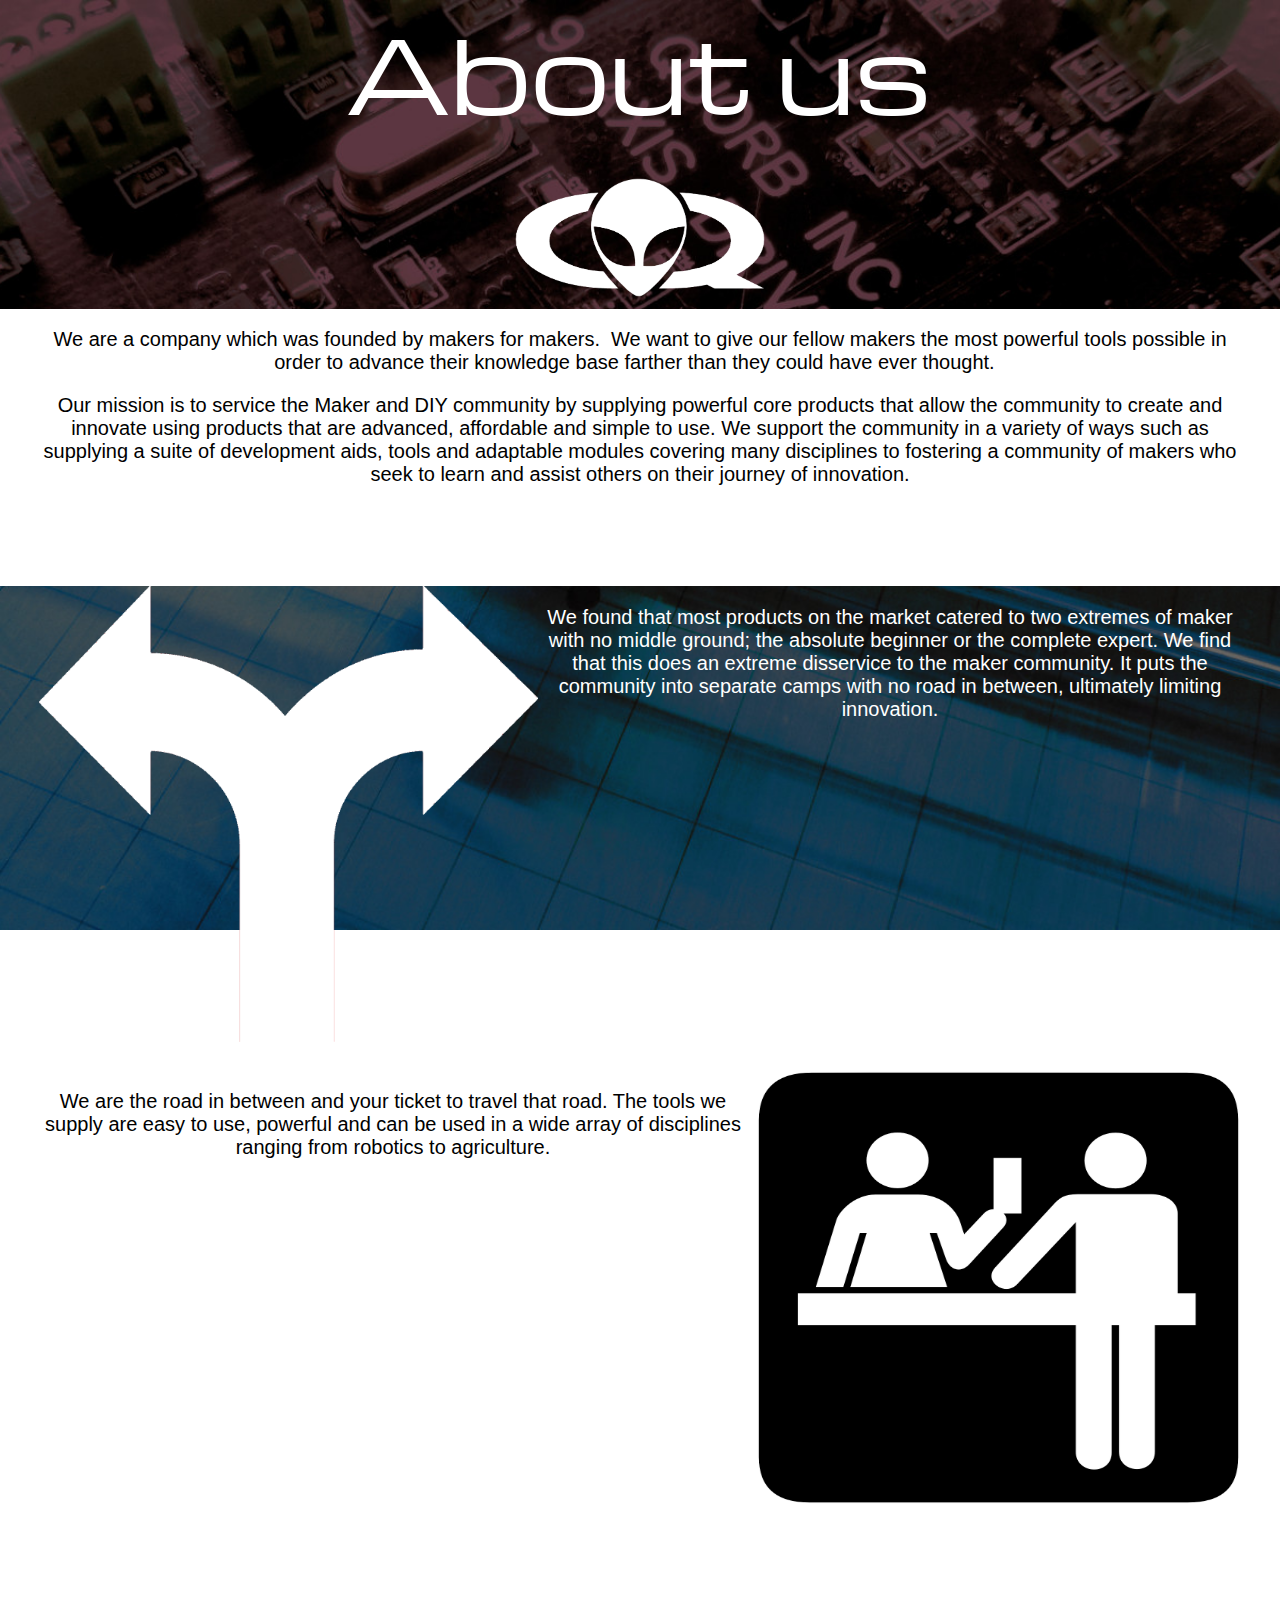
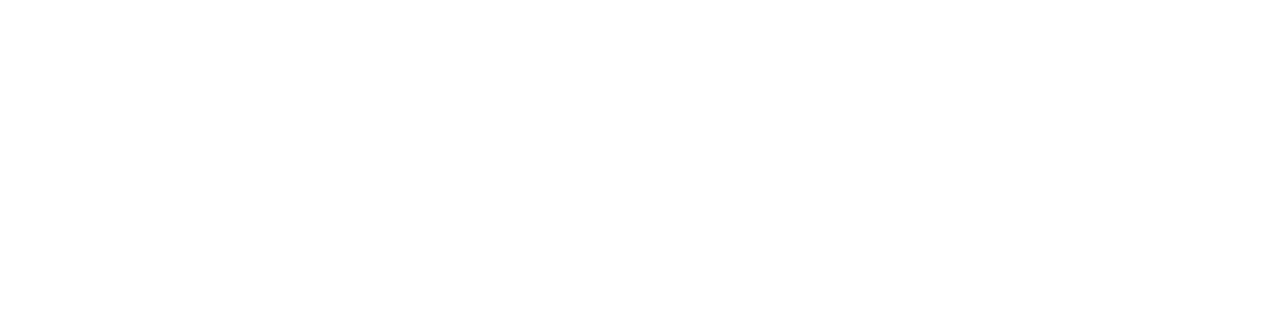
==== commit a85d1e78: "Batch update" ====
--- a/about-us.html
+++ b/about-us.html
@@ -518,16 +518,16 @@
 
 
 
-<div data-silex-type="container-element" class="container-element editable-style silex-id-1592707287117-5 section-element page-about-us paged-element paged-element-visible"><div data-silex-type="container-element" class="editable-style silex-id-1592707286914-4 container-element silex-element-content silex-container-content website-width" style=""><div data-silex-type="text-element" class="editable-style silex-id-1592707452732-6 text-element style-pic-bg" style=""><div class="silex-element-content normal"><h2>About us<br></h2></div></div><div data-silex-type="text-element" class="editable-style silex-id-1592707607847-7 text-element style-pic-bg" style=""><div class="silex-element-content normal"><h3>We are a company which was founded by makers for makers.&nbsp; We want to give our fellow makers the most powerful tools possible in order to advance their knowledge base farther than they could have ever thought.&nbsp;&nbsp;</h3><h3>Our mission is to service the Maker and DIY community by supplying powerful core products that allow the community to create and innovate using products that are advanced, affordable and simple to use.  We support the community in a variety of ways such as supplying a suite of development aids, tools and adaptable modules covering many disciplines to fostering a community of makers who seek to learn and assist others on their journey of innovation.</h3></div></div><div data-silex-type="image-element" class="editable-style silex-id-1593017108171-1 image-element" style=""><img src="assets/twin%20arrows.png" class="silex-element-content"></div><div data-silex-type="text-element" class="editable-style text-element silex-id-1593017188281-2 style-pic-bg" style=""><div class="silex-element-content normal"><h3>We found that most products on the market catered to two extremes of
+
+<div data-silex-type="container-element" class="container-element editable-style section-element silex-id-1596460283084-12 page-about-us paged-element paged-element-visible"><div data-silex-type="container-element" class="editable-style container-element silex-element-content silex-container-content website-width silex-id-1596460283084-13" style=""><div data-silex-type="image-element" class="editable-style silex-id-1596460455808-26 image-element" style=""><img src="assets/about%20us.png" class="silex-element-content"></div><a href="index.html" data-silex-type="image-element" class="editable-style image-element silex-id-1596460283216-15" style=""><img src="assets/Q%20logo%20white%20transparent%20background.png" class="silex-element-content"></a></div></div><div data-silex-type="container-element" class="container-element editable-style section-element silex-id-1596460298119-16 page-about-us paged-element paged-element-visible"><div data-silex-type="container-element" class="editable-style container-element silex-element-content silex-container-content website-width silex-id-1596460298119-17" style=""><div data-silex-type="text-element" class="editable-style text-element silex-id-1596460298263-19 style-white-bg" style=""><div class="silex-element-content normal"><h3>We are a company which was founded by makers for makers.&nbsp; We want to give our fellow makers the most powerful tools possible in order to advance their knowledge base farther than they could have ever thought.&nbsp;&nbsp;</h3><h3>Our mission is to service the Maker and DIY community by supplying powerful core products that allow the community to create and innovate using products that are advanced, affordable and simple to use.  We support the community in a variety of ways such as supplying a suite of development aids, tools and adaptable modules covering many disciplines to fostering a community of makers who seek to learn and assist others on their journey of innovation.</h3></div></div></div></div><div data-silex-type="container-element" class="container-element editable-style section-element silex-id-1596460674675-27 page-about-us paged-element paged-element-visible"><div data-silex-type="container-element" class="editable-style container-element silex-element-content silex-container-content website-width silex-id-1596460674676-28" style=""><div data-silex-type="text-element" class="editable-style text-element silex-id-1596460674856-30 style-pic-bg" style=""><div class="silex-element-content normal"><h3>We found that most products on the market catered to two extremes of
 maker with no middle ground; the absolute beginner or the complete
 expert.  We find that this does an extreme disservice to the maker
 community.  It puts the community into separate camps with no road in
-between, ultimately limiting innovation.  <br></h3></div></div><div data-silex-type="text-element" class="editable-style silex-id-1593017040135-0 text-element style-pic-bg" style=""><div class="silex-element-content normal"><h3>We are the road in
+between, ultimately limiting innovation.  <br></h3></div></div><div data-silex-type="image-element" class="editable-style image-element silex-id-1596460674874-31" style=""><img src="assets/twin%20arrows.png" class="silex-element-content"></div></div></div><div data-silex-type="container-element" class="container-element editable-style section-element silex-id-1596461109787-35 page-about-us paged-element paged-element-visible"><div data-silex-type="container-element" class="editable-style container-element silex-element-content silex-container-content website-width silex-id-1596461109787-36" style=""><div data-silex-type="text-element" class="editable-style text-element silex-id-1596461109972-40 style-white-bg" style=""><div class="silex-element-content normal"><h3>We are the road in
 between and your ticket to travel that road.  The tools we supply are
 easy to use, powerful and can be used in a wide array of disciplines
-ranging from robotics to agriculture.  <br></h3></div></div><div data-silex-type="image-element" class="editable-style silex-id-1593017630819-3 image-element" style=""><img src="assets/desk-44077_1280.png" class="silex-element-content"></div><div data-silex-type="text-element" class="editable-style text-element silex-id-1593017782396-4 style-pic-bg" style=""><div class="silex-element-content normal"><h3>As a veteran owned
+ranging from robotics to agriculture.  <br></h3></div></div><div data-silex-type="image-element" class="editable-style image-element silex-id-1596461109957-39" style=""><img src="assets/desk-44077_1280.png" class="silex-element-content"></div></div></div><div data-silex-type="container-element" class="container-element editable-style silex-id-1596461720418-43 section-element page-about-us paged-element paged-element-visible"><div data-silex-type="container-element" class="editable-style silex-id-1596461720194-42 container-element silex-element-content silex-container-content website-width" style=""><div data-silex-type="text-element" class="editable-style text-element silex-id-1596461109987-41 style-pic-bg" style=""><div class="silex-element-content normal"><h3>As a veteran owned
 company, determination is what we do.  We do not shy away from a
 challenge because we think its too hard.  We do not stop moving forward
 until our mission is a success.  We will never quit.  We strive to provide
-you with the best of the best.&nbsp; This determination is imbued with every product we make, and instilled in all of our personnel.&nbsp; <br></h3></div></div><a href="index.html" data-silex-type="image-element" class="editable-style image-element silex-id-1596401401483-3" style=""><img src="assets/Q%20logo%20white%20transparent%20background.png" class="silex-element-content"></a></div></div>
-</body></html>+you with the best of the best.&nbsp; This determination is imbued with every product we make, and instilled in all of our personnel.&nbsp; <br></h3></div></div></div></div></body></html>--- a/css/styles.css
+++ b/css/styles.css
@@ -1,12 +1,34 @@
 
 
 
-@font-face {font-family: 'utsaahregular'; src: url(url(url(https://editor.silex.me/ce/github/get/Qsite/master/utsaah.woff2'%20format('woff2,
- utsaah.woff')%20format('woff,
-    ../assets/utsaah.ttf')%20format('ttf)))); font-weight: normal; font-style: normal;}.normal {font-family: 'utsaahregular', sans-serif; font-weight: 300; font-size: 20px;}.style-white-bg h1 {font-family: 'utsaahregular', sans-serif; font-size: 100px; color: #000000;}.style-white-bg h2 {font-family: 'utsaahregular', sans-serif; font-weight: 500; font-size: 50px; color: #000000;}.style-white-bg h3 {font-family: 'utsaahregular', sans-serif; font-weight: 500; font-size: 20px; color: #000000;}.style-white-bg p {font-family: 'utsaahregular', sans-serif; font-weight: 500; font-size: 12px; color: #000000;}.style-pic-bg h1 {font-family: 'utsaahregular', sans-serif; font-size: 100px; color: #ffffff;}.style-pic-bg h2 {font-family: 'utsaahregular', sans-serif; font-weight: 500; font-size: 50px; color: #ffffff;}.style-pic-bg h3 {font-family: 'utsaahregular', sans-serif; font-weight: 500; font-size: 20px; color: #ffffff;}.style-pic-bg p {font-family: 'utsaahregular', sans-serif; font-weight: 500; font-size: 12px; color: #ffffff;}.style-item-description h3 {font-family: 'utsaahregular', sans-serif; font-weight: 500; font-size: 20px; color: #ffffff; text-align: justify;}.style-item-name h3 {font-family: 'utsaahregular', sans-serif; font-weight: 500; font-size: 30px; color: #ffffff;}.top-text .normal {color: white;}body.enable-mobile {padding: 0;}.silex-pages {display: none;}.heading1 {text-shadow: 2px -2px 5px rgba(0, 0, 0, 0.75); letter-spacing: -3px; font-size: 150px; font-weight: 700; line-height: 0px; margin-bottom: 0; text-transform: uppercase; text-rendering: optimizelegibility; color: #1ABC9C;}.heading2 {font-size: 36px; font-weight: 300; letter-spacing: -1; text-rendering: optimizelegibility; text-transform: uppercase;}.heading3 {font-size: 26px; font-weight: 300; text-rendering: optimizelegibility; text-transform: uppercase; color: #666666;}.go-down {cursor: pointer;}body .top-pic {left: 0; right: 0; width: auto;}.arrow .normal {font-size: 110px; line-height: 0px; color: white;}.middle-text .normal {color: white;}.button p {font-family: 'utsaahregular', sans-serif; font-weight: 500; font-size: 20px; color: white; line-height: 0px; background-color: #53A1AD;}.col>div {columns: 3; column-gap: 50px; -moz-columns: 2; -moz-column-gap: 50px; -webkit-columns: 3; -webkit-column-gap: 50px; text-align: justify;}
-.body-initial {background-color: rgba(255,255,255,1); min-height: 20px;}.silex-id-1489143154958-1 {background-image: url(../assets/Quorb-board-magentashrunk2.jpg); background-position: center center; background-size: cover; background-repeat: no-repeat; background-color: transparent; min-width: 960px; background-attachment: fixed;}.silex-id-1489143154957-0 {min-height: 832px; background-color: transparent; top: 0px; left: 0px;}@media only screen and (max-width: 480px) {.silex-id-1489143154957-0 {top: 0px; left: 0px; width: 462px; min-height: 447px;}}.silex-id-1596247008723-1 {width: 1200px; min-height: 740px; top: 0px; left: -1px;}.silex-id-1596305492221-0 {width: 130px; top: 780px; left: -1px; background-color: rgba(83,161,173,1); border-top-left-radius: 11px; border-top-right-radius: 11px; border-bottom-right-radius: 11px; border-bottom-left-radius: 11px; min-height: 40px;}.silex-id-1596305517060-1 {width: 130px; top: 780px; left: 139px; background-color: rgb(83, 161, 173); border-top-left-radius: 11px; border-top-right-radius: 11px; border-bottom-right-radius: 11px; border-bottom-left-radius: 11px; min-height: 40px;}.silex-id-1489143327627-3 {top: 960px; left: 0px; background-color: transparent; min-width: 960px;}@media only screen and (max-width: 480px) {.silex-id-1489143327627-3 {top: 1020px; left: 0px;}}.silex-id-1489143327626-2 {min-height: 576px; background-color: transparent; top: 2px; left: 0px;}@media only screen and (max-width: 480px) {.silex-id-1489143327626-2 {min-height: 738px; width: 462px; top: 0px; left: 0px;}}.silex-id-1571668823112-0 {width: 342px; min-height: 161px; top: 37px; left: 104px;}@media only screen and (max-width: 480px) {.silex-id-1571668823112-0 {min-height: 55px; top: -577px; left: 8px; width: 316px;}}.silex-id-1440799193140-4 {width: 678px; top: 139px; left: 421px; min-height: 319px;}@media only screen and (max-width: 480px) {.silex-id-1440799193140-4 {min-height: 204px; top: 313px; left: -6px; width: 462px;}}.silex-id-1519071367565-0 {width: 382px; min-height: 175px; top: 345px; left: 50px;}@media only screen and (max-width: 480px) {.silex-id-1519071367565-0 {min-height: 175px; top: -287.9166259765625px; left: -39px; width: 382px;}}.silex-id-1489143411591-5 {background-color: transparent; background-image: url(../assets/derk%203d%20printer.jpg); background-position: center center; background-attachment: fixed; background-repeat: no-repeat; background-size: cover; min-width: 960px;}.silex-id-1489143411591-4 {min-height: 353px; background-color: transparent; top: 0px; left: 0px;}@media only screen and (max-width: 480px) {.silex-id-1489143411591-4 {min-height: 332px; top: 0px; left: 0px; width: 462px;}}.silex-id-1440800016088-6 {width: 1200px; top: 0px; left: -1px; min-height: 350px;}.silex-id-1591140978258-1 {width: 280px; top: 262px; left: 446px; background-color: rgb(83, 161, 173); border-top-left-radius: 11px; border-top-right-radius: 11px; border-bottom-right-radius: 11px; border-bottom-left-radius: 11px; min-height: 40px;}.silex-id-1489143528708-7 {top: 6637px; left: 0px; background-color: rgba(255,255,255,1); min-width: 960px;}@media only screen and (max-width: 480px) {.silex-id-1489143528708-7 {top: 2934px; left: 0px;}}.silex-id-1489143528708-6 {min-height: 1015px; background-color: rgba(255,255,255,1); top: 0px; left: 0px;}@media only screen and (max-width: 480px) {.silex-id-1489143528708-6 {min-height: 599px; width: 462px; top: 0px; left: 0px;}}.silex-id-1503414311592-1 {width: 1200px; min-height: 326px; top: 0px; left: -1px;}.silex-id-1572027968468-0 {width: 400px; height: 449px; background-color: transparent; top: 311px; left: 400px;}.silex-id-1592698565817-2 {width: 283px; min-height: 64px; top: 937px; left: 473px;}.silex-id-1592698516878-1 {width: 103px; min-height: 99px; top: 838px; left: 553px;}.silex-id-1503276372215-12 {background-color: transparent; background-image: url(../assets/darker%20cables.jpg); background-size: cover; background-repeat: no-repeat; background-position: top center; background-attachment: fixed;}.silex-id-1503276372215-13 {min-height: 286px; top: 0px; left: 0px;}.silex-id-1571241116402-12 {width: 130px; top: 25px; left: 534px; background-color: rgb(83, 161, 173); border-top-left-radius: 11px; border-top-right-radius: 11px; border-bottom-right-radius: 11px; border-bottom-left-radius: 11px; min-height: 40px;}.silex-id-1503956222060-5 {width: 1201px; min-height: 96px; top: 190px; left: -1px;}.silex-id-1571330050256-3 {width: 304px; min-height: 121px; background-color: transparent; top: 89px; left: 472px;}@media only screen and (max-width: 480px) {.silex-id-1571330050256-3 {min-height: 68px; top: 132px; left: -85px; width: 258px;}}.silex-id-1503350929296-2 {}.silex-id-1503350929295-1 {min-height: 60px; top: 240px; left: 0px;}.silex-id-1503955691990-1 {width: 1200px; background-color: transparent; min-height: 54px; top: 0px; left: -1px;}.silex-id-1571237739587-1 {background-color: rgba(83,161,173,1);}.silex-id-1571237739473-0 {min-height: 1586px; top: 0px; left: 0px;}.silex-id-1593033900700-9 {width: 1197px; min-height: 160px; top: 0px; left: 1px;}.silex-id-1571237820807-3 {width: 1203px; min-height: 96px; top: 256px; left: 1px;}.silex-id-1572029064214-2 {width: 1203px; min-height: 96px; top: 160px; left: 1px;}.silex-id-1596400993003-0 {width: 286px; min-height: 123px; top: 0px; left: -1px;}.silex-id-1596401308287-1 {width: 286px; min-height: 123px; top: 0px; left: -1px;}.silex-id-1592707287117-5 {background-image: url(../assets/derk%203d%20printer.jpg); background-repeat: no-repeat; background-position: center center; background-attachment: fixed; background-size: cover;}.silex-id-1592707286914-4 {min-height: 1787px; top: 0px; left: 0px;}.silex-id-1592707452732-6 {width: 1202px; min-height: 160px; top: 0px; left: -1px;}.silex-id-1592707607847-7 {width: 1202px; min-height: 278px; top: 160px; left: -1px;}.silex-id-1593017108171-1 {width: 499px; min-height: 456px; top: 458px; left: -1px;}.silex-id-1593017188281-2 {width: 704px; min-height: 457px; top: 458px; left: 498px;}.silex-id-1593017040135-0 {width: 708px; min-height: 439px; top: 920px; left: -1px;}.silex-id-1593017630819-3 {width: 485px; min-height: 435px; top: 920px; left: 707px;}.silex-id-1593017782396-4 {width: 1196px; min-height: 412px; top: 1369px; left: -1px;}.silex-id-1596401401483-3 {width: 286px; min-height: 123px; top: 0px; left: -1px;}.silex-id-1593020138463-8 {background-color: rgba(14,36,255,1);}.silex-id-1593020138330-7 {min-height: 2153px; background-color: rgba(14,36,255,1); top: 0px; left: 0px;}.silex-id-1594861804289-0 {width: 1202px; min-height: 160px; top: 0px; left: -1px;}.silex-id-1596401432797-4 {width: 286px; min-height: 123px; top: 0px; left: -1px;}.silex-id-1595878882960-12 {width: 300px; min-height: 225px; top: 256px; left: 849px;}.silex-id-1595878659118-11 {width: 300px; min-height: 96px; top: 160px; left: 849px;}.silex-id-1595875276405-1 {width: 300px; min-height: 225px; top: 256px; left: 49px;}.silex-id-1595877700182-6 {width: 300px; min-height: 96px; top: 160px; left: 449px;}.silex-id-1596405509218-9 {width: 300px; min-height: 96px; top: 160px; left: 49px;}.silex-id-1595878295602-8 {width: 300px; min-height: 225px; top: 256px; left: 449px;}.silex-id-1596407232809-11 {width: 1201px; min-height: 430px; background-color: rgb(255, 255, 255); top: 778px; left: 0px;}.silex-id-1596406587817-10 {width: 1202px; min-height: 223px; top: 553px; left: 0px;}.silex-id-1595879899676-15 {background-color: rgba(14,36,255,1);}.silex-id-1595879899554-14 {min-height: 1414px; top: 0px; left: 0px;}.silex-id-1595880023515-16 {width: 1202px; min-height: 160px; top: 0px; left: -1px;}.silex-id-1595981429534-0 {width: 640px; min-height: 460px; background-color: rgb(255, 255, 255); top: 130px; left: 281px;}.silex-id-1595880357340-18 {width: 1204px; min-height: 616px; top: 750px; left: -1px;}.silex-id-1596401471681-5 {width: 286px; min-height: 123px; top: 0px; left: -1px;}.silex-id-1596318464942-5 {background-color: rgba(14,36,255,1);}.silex-id-1596318464943-6 {min-height: 1582px; top: 0px; left: 0px;}.silex-id-1596318464943-7 {width: 1202px; min-height: 160px; top: 0px; left: -1px;}.silex-id-1596318465055-8 {width: 640px; min-height: 460px; background-color: rgb(255, 255, 255); top: 130px; left: 281px;}.silex-id-1596318465059-9 {width: 1204px; min-height: 744px; top: 730px; left: -1px;}.silex-id-1596401546983-7 {width: 286px; min-height: 123px; top: 0px; left: -1px;}.silex-id-1596324916421-0 {background-color: rgba(14,36,255,1);}.silex-id-1596324916421-1 {min-height: 1644px; top: 0px; left: 0px;}.silex-id-1596324916421-2 {width: 1202px; min-height: 160px; top: 0px; left: -1px;}.silex-id-1596324916533-3 {width: 640px; min-height: 460px; background-color: rgb(255, 255, 255); top: 130px; left: 281px;}.silex-id-1596324916545-4 {width: 1204px; min-height: 868px; top: 730px; left: -1px;}.silex-id-1596401565231-8 {width: 286px; min-height: 123px; top: 0px; left: -1px;}.silex-id-1596410439777-1 {background-color: rgba(160,160,160,1);}.silex-id-1596410439660-0 {min-height: 1199px; top: 0px; left: 0px;}.silex-id-1596410536268-2 {width: 513px; min-height: 231px; top: 0px; left: 344px;}.silex-id-1596410706107-3 {width: 1202px; min-height: 444px; top: 278px; left: -1px;}.silex-id-1596411114833-5 {width: 1202px; min-height: 429.8999938964844px; background-color: rgb(255, 255, 255); top: 732px; left: -1px;}
+@font-face {font-family: 'utsaahregular'; src: url(../assets/utsaah.woff2'%20format('woff2,
+    url('utsaah.woff') format('woff'),
+    url('utsaah.ttf') format('ttf'))); font-weight: normal; font-style: normal;}.normal {font-family: 'utsaahregular', sans-serif; font-weight: 300; font-size: 20px;}.style-white-bg h1 {font-family: 'utsaahregular', sans-serif; font-size: 100px; color: #000000;}.style-white-bg h2 {font-family: 'utsaahregular', sans-serif; font-weight: 500; font-size: 50px; color: #000000;}.style-white-bg h3 {font-family: 'utsaahregular', sans-serif; font-weight: 500; font-size: 20px; color: #000000;}.style-white-bg p {font-family: 'utsaahregular', sans-serif; font-weight: 500; font-size: 12px; color: #000000;}.style-pic-bg h1 {font-family: 'utsaahregular', sans-serif; font-size: 100px; color: #ffffff;}.style-pic-bg h2 {font-family: 'utsaahregular', sans-serif; font-weight: 500; font-size: 50px; color: #ffffff;}.style-pic-bg h3 {font-family: 'utsaahregular', sans-serif; font-weight: 500; font-size: 20px; color: #ffffff;}.style-pic-bg p {font-family: 'utsaahregular', sans-serif; font-weight: 500; font-size: 12px; color: #ffffff;}.style-item-description h3 {font-family: 'utsaahregular', sans-serif; font-weight: 500; font-size: 20px; color: #000000; text-align: justify;}.style-item-name h3 {font-family: 'utsaahregular', sans-serif; font-weight: 500; font-size: 30px; color: #000000;}.top-text .normal {color: white;}body.enable-mobile {padding: 0;}.silex-pages {display: none;}.heading1 {text-shadow: 2px -2px 5px rgba(0, 0, 0, 0.75); letter-spacing: -3px; font-size: 150px; font-weight: 700; line-height: 0px; margin-bottom: 0; text-transform: uppercase; text-rendering: optimizelegibility; color: #1ABC9C;}.heading2 {font-size: 36px; font-weight: 300; letter-spacing: -1; text-rendering: optimizelegibility; text-transform: uppercase;}.heading3 {font-size: 26px; font-weight: 300; text-rendering: optimizelegibility; text-transform: uppercase; color: #666666;}.go-down {cursor: pointer;}body .top-pic {left: 0; right: 0; width: auto;}.arrow .normal {font-size: 110px; line-height: 0px; color: white;}.middle-text .normal {color: white;}.button p {font-family: 'utsaahregular', sans-serif; font-weight: 500; font-size: 20px; color: white; line-height: 0px; background-color: #53A1AD;}.col>div {columns: 3; column-gap: 50px; -moz-columns: 2; -moz-column-gap: 50px; -webkit-columns: 3; -webkit-column-gap: 50px; text-align: justify;}#mc_embed_signup form {color: #000000 display: block; position: relative; text-align: left; padding: 10px 0 10px 3%;}#mc_embed_signup h2 {font-weight: bold; padding: 0; margin: 15px 0; font-size: 1.4em;}#mc_embed_signup input {border: 1px solid #ABB0B2; -webkit-border-radius: 3px; -moz-border-radius: 3px; border-radius: 3px;}#mc_embed_signup input[type=checkbox] {-webkit-appearance: checkbox;}#mc_embed_signup input[type=radio] {-webkit-appearance: radio;}#mc_embed_signup input:focus {border-color: #333;}#mc_embed_signup .button {clear: both; background-color: #53A1AD; border: 0 none; border-radius: 4px; transition: all 0.23s ease-in-out 0s; color: #FFFFFF; cursor: pointer; display: inline-block; font-size: 15px; font-weight: normal; height: 32px; line-height: 32px; margin: 0 5px 10px 0; padding: 0 22px; text-align: center; text-decoration: none; vertical-align: top; white-space: nowrap; width: auto;}#mc_embed_signup .button:hover {background-color: #777;}#mc_embed_signup .small-meta {font-size: 11px;}#mc_embed_signup .nowrap {white-space: nowrap;}#mc_embed_signup .mc-field-group {clear: left; position: relative; width: 96%; padding-bottom: 3%; min-height: 50px;}#mc_embed_signup .size1of2 {clear: none; float: left; display: inline-block; width: 46%; margin-right: 4%;}* html #mc_embed_signup .size1of2 {margin-right: 2%;}#mc_embed_signup .mc-field-group label {display: block; margin-bottom: 3px;}#mc_embed_signup .mc-field-group input {display: block; width: 100%; padding: 8px 0; text-indent: 2%;}#mc_embed_signup .mc-field-group select {display: inline-block; width: 99%; padding: 5px 0; margin-bottom: 2px;}#mc_embed_signup .datefield,
+
+#mc_embed_signup .phonefield-us {padding: 5px 0;}#mc_embed_signup .datefield input,
+#mc_embed_signup .phonefield-us input {display: inline; width: 60px; margin: 0 2px; letter-spacing: 1px; text-align: center; padding: 5px 0 2px 0;}#mc_embed_signup .phonefield-us .phonearea input,
+#mc_embed_signup .phonefield-us .phonedetail1 input {width: 40px;}#mc_embed_signup .datefield .monthfield input,
+#mc_embed_signup .datefield .dayfield input {width: 30px;}#mc_embed_signup .datefield label,
+#mc_embed_signup .phonefield-us label {display: none;}#mc_embed_signup .indicates-required {text-align: right; font-size: 11px; margin-right: 4%;}#mc_embed_signup .asterisk {color: #e85c41; font-size: 150%; font-weight: normal; position: relative; top: 5px;}#mc_embed_signup .clear {clear: both;}#mc_embed_signup .mc-field-group.input-group ul {margin: 0; padding: 5px 0; list-style: none;}#mc_embed_signup .mc-field-group.input-group ul li {display: block; padding: 3px 0; margin: 0;}#mc_embed_signup .mc-field-group.input-group label {display: inline;}#mc_embed_signup .mc-field-group.input-group input {display: inline; width: auto; border: none;}#mc_embed_signup div#mce-responses {float: left; top: -1.4em; padding: 0em .5em 0em .5em; overflow: hidden; width: 90%; margin: 0 5%; clear: both;}#mc_embed_signup div.response {margin: 1em 0; padding: 1em .5em .5em 0; font-weight: bold; float: left; top: -1.5em; z-index: 1; width: 80%;}#mc_embed_signup #mce-error-response {display: none;}#mc_embed_signup #mce-success-response {color: #529214; display: none;}#mc_embed_signup label.error {display: block; float: none; width: auto; margin-left: 1.05em; text-align: left; padding: .5em 0;}#mc-embedded-subscribe {clear: both; width: auto; display: block; margin: 1em 0 1em 5%;}#mc_embed_signup #num-subscribers {font-size: 1.1em;}#mc_embed_signup #num-subscribers span {padding: .5em; border: 1px solid #ccc; margin-right: .5em; font-weight: bold;}#mc_embed_signup #mc-embedded-subscribe-form div.mce_inline_error {display: inline-block; margin: 2px 0 1em 0; padding: 5px 10px; background-color: rgba(255, 255, 255, 0.85); -webkit-border-radius: 3px; -moz-border-radius: 3px; border-radius: 3px; font-size: 14px; font-weight: normal; z-index: 1; color: #e85c41;}#mc_embed_signup #mc-embedded-subscribe-form input.mce_inline_error {border: 2px solid #e85c41;}
+.body-initial {background-color: rgba(255,255,255,1); min-height: 20px;}.silex-id-1489143154958-1 {background-image: url(../assets/Quorb-board-magentashrunk2.jpg); background-position: center center; background-size: cover; background-repeat: no-repeat; background-color: transparent; min-width: 960px; background-attachment: fixed;}.silex-id-1489143154957-0 {min-height: 832px; background-color: transparent; top: 0px; left: 0px;}@media only screen and (max-width: 480px) {.silex-id-1489143154957-0 {top: 0px; left: 0px; width: 462px; min-height: 447px;}}.silex-id-1596247008723-1 {width: 1200px; min-height: 740px; top: 0px; left: -1px;}.silex-id-1596305492221-0 {width: 130px; top: 780px; left: -1px; background-color: rgba(83,161,173,1); border-top-left-radius: 11px; border-top-right-radius: 11px; border-bottom-right-radius: 11px; border-bottom-left-radius: 11px; min-height: 40px;}.silex-id-1596305517060-1 {width: 130px; top: 780px; left: 139px; background-color: rgb(83, 161, 173); border-top-left-radius: 11px; border-top-right-radius: 11px; border-bottom-right-radius: 11px; border-bottom-left-radius: 11px; min-height: 40px;}.silex-id-1489143327627-3 {top: 960px; left: 0px; background-color: transparent; min-width: 960px;}@media only screen and (max-width: 480px) {.silex-id-1489143327627-3 {top: 1020px; left: 0px;}}.silex-id-1489143327626-2 {min-height: 576px; background-color: transparent; top: 2px; left: 0px;}@media only screen and (max-width: 480px) {.silex-id-1489143327626-2 {min-height: 738px; width: 462px; top: 0px; left: 0px;}}.silex-id-1571668823112-0 {width: 342px; min-height: 161px; top: 37px; left: 104px;}@media only screen and (max-width: 480px) {.silex-id-1571668823112-0 {min-height: 55px; top: -577px; left: 8px; width: 316px;}}.silex-id-1440799193140-4 {width: 678px; top: 139px; left: 421px; min-height: 319px;}@media only screen and (max-width: 480px) {.silex-id-1440799193140-4 {min-height: 204px; top: 313px; left: -6px; width: 462px;}}.silex-id-1519071367565-0 {width: 382px; min-height: 175px; top: 345px; left: 50px;}@media only screen and (max-width: 480px) {.silex-id-1519071367565-0 {min-height: 175px; top: -287.9166259765625px; left: -39px; width: 382px;}}.silex-id-1489143411591-5 {background-color: transparent; background-image: url(../assets/derk%203d%20printer.jpg); background-position: center center; background-attachment: fixed; background-repeat: no-repeat; background-size: cover; min-width: 960px;}.silex-id-1489143411591-4 {min-height: 353px; background-color: transparent; top: 0px; left: 0px;}@media only screen and (max-width: 480px) {.silex-id-1489143411591-4 {min-height: 332px; top: 0px; left: 0px; width: 462px;}}.silex-id-1440800016088-6 {width: 1200px; top: 0px; left: -1px; min-height: 350px;}.silex-id-1591140978258-1 {width: 280px; top: 261px; left: 457px; background-color: rgb(83, 161, 173); border-top-left-radius: 11px; border-top-right-radius: 11px; border-bottom-right-radius: 11px; border-bottom-left-radius: 11px; min-height: 40px;}.silex-id-1489143528708-7 {top: 6637px; left: 0px; background-color: rgba(255,255,255,1); min-width: 960px;}@media only screen and (max-width: 480px) {.silex-id-1489143528708-7 {top: 2934px; left: 0px;}}.silex-id-1489143528708-6 {min-height: 1015px; background-color: rgba(255,255,255,1); top: 0px; left: 0px;}@media only screen and (max-width: 480px) {.silex-id-1489143528708-6 {min-height: 599px; width: 462px; top: 0px; left: 0px;}}.silex-id-1503414311592-1 {width: 1200px; min-height: 326px; top: 0px; left: -1px;}.silex-id-1592698516878-1 {width: 103px; min-height: 99px; top: 838px; left: 549px;}.silex-id-1592698565817-2 {width: 283px; min-height: 64px; top: 937px; left: 457px;}.silex-id-1572027968468-0 {width: 400px; height: 449px; background-color: transparent; top: 308px; left: 404px;}.silex-id-1503276372215-12 {background-color: transparent; background-image: url(../assets/darker%20cables.jpg); background-size: cover; background-repeat: no-repeat; background-position: top center; background-attachment: fixed;}.silex-id-1503276372215-13 {min-height: 286px; top: 0px; left: 0px;}.silex-id-1571241116402-12 {width: 130px; top: 25px; left: 534px; background-color: rgb(83, 161, 173); border-top-left-radius: 11px; border-top-right-radius: 11px; border-bottom-right-radius: 11px; border-bottom-left-radius: 11px; min-height: 40px;}.silex-id-1503956222060-5 {width: 1201px; min-height: 96px; top: 190px; left: -1px;}.silex-id-1571330050256-3 {width: 304px; min-height: 121px; background-color: transparent; top: 89px; left: 472px;}@media only screen and (max-width: 480px) {.silex-id-1571330050256-3 {min-height: 68px; top: 132px; left: -85px; width: 258px;}}.silex-id-1503350929296-2 {}.silex-id-1503350929295-1 {min-height: 60px; top: 240px; left: 0px;}.silex-id-1503955691990-1 {width: 1200px; background-color: transparent; min-height: 54px; top: 0px; left: -1px;}.silex-id-1571237739587-1 {background-color: rgba(83,161,173,1);}.silex-id-1596410439777-1 {background-color: rgba(160,160,160,1);}.silex-id-1596410439660-0 {min-height: 3434px; top: 0px; left: 0px;}.silex-id-1596410536268-2 {width: 513px; min-height: 231px; top: 0px; left: 344px;}.silex-id-1596410706107-3 {width: 1202px; min-height: 572px; top: 278px; left: -1px;}.silex-id-1596414248403-9 {width: 1202px; min-height: 297px; top: 1286px; left: -1px;}.silex-id-1596411114833-5 {width: 1202px; min-height: 375px; background-color: rgb(255, 255, 255); top: 857px; left: -1px;}.silex-id-1596415451385-13 {width: 400px; min-height: 300px; background-color: rgb(255, 255, 255); top: 1583px; left: 701px;}.silex-id-1596416084102-14 {width: 550px; min-height: 423px; top: 1921.0333251953125px; left: 651px;}.silex-id-1596414199755-8 {width: 550px; min-height: 423px; top: 1921.0333099365234px; left: -1px;}.silex-id-1596416714315-16 {width: 103px; min-height: 99px; top: 2344px; left: 549px;}.silex-id-1596456960654-0 {width: 400px; min-height: 300px; top: 1578px; left: 99px;}.silex-id-1596457620514-2 {background-image: url(../assets/Quorb-board-magentashrunk2.jpg); background-repeat: no-repeat; background-attachment: fixed;}.silex-id-1596457620397-1 {min-height: 310px; top: 0px; left: 0px;}.silex-id-1596459828484-11 {width: 1200px; min-height: 300px; top: 0px; left: 1px;}.silex-id-1596457630449-9 {width: 286px; min-height: 123px; top: 177px; left: 457px;}.silex-id-1596457630303-3 {background-color: transparent;}.silex-id-1596457630303-4 {min-height: 1578px; top: 8px; left: 0px;}.silex-id-1596457630439-8 {width: 286px; min-height: 123px; top: 0px; left: -1px;}.silex-id-1596457630430-7 {width: 1203px; min-height: 96px; top: 0px; left: 1px;}.silex-id-1596457630420-6 {width: 1203px; min-height: 96px; top: 96px; left: 1px;}.silex-id-1596460283084-12 {background-image: url(../assets/Quorb-board-magentashrunk2.jpg); background-repeat: no-repeat; background-attachment: fixed; background-size: cover; background-position: center center;}.silex-id-1596460283084-13 {min-height: 310px; top: 0px; left: 0px;}.silex-id-1596460455808-26 {width: 1200px; min-height: 300px; top: 0px; left: -1px;}.silex-id-1596460283216-15 {width: 286px; min-height: 123px; top: 177px; left: 457px;}.silex-id-1596460298119-16 {background-repeat: no-repeat; background-position: center center; background-attachment: fixed; background-size: cover; background-color: transparent;}.silex-id-1596460298119-17 {min-height: 279px; top: 0px; left: 0px;}.silex-id-1596460298263-19 {width: 1202px; min-height: 278px; top: 0px; left: -1px;}.silex-id-1596460674675-27 {background-image: url(../assets/derk%203d%20printer.jpg); background-repeat: no-repeat; background-position: center center; background-attachment: fixed; background-size: cover;}.silex-id-1596460674676-28 {min-height: 485px; top: 0px; left: 0px;}.silex-id-1596460674856-30 {width: 704px; min-height: 457px; top: 0px; left: 498px;}.silex-id-1596460674874-31 {width: 499px; min-height: 456px; top: 0px; left: -1px;}.silex-id-1596461109787-35 {background-repeat: no-repeat; background-position: center center; background-attachment: fixed; background-size: cover;}.silex-id-1596461109787-36 {min-height: 435px; top: 0px; left: 0px;}.silex-id-1596461109972-40 {width: 708px; min-height: 439px; top: 0px; left: -1px;}.silex-id-1596461109957-39 {width: 485px; min-height: 435px; top: 0px; left: 716px;}.silex-id-1596461720418-43 {background-image: url(../assets/darker%20cables.jpg); background-attachment: fixed; background-repeat: no-repeat;}.silex-id-1596461720194-42 {min-height: 430px; top: 0px; left: 0px;}.silex-id-1596461109987-41 {width: 1204px; min-height: 412px; top: 0px; left: -1px;}.silex-id-1596462295146-44 {background-image: url(../assets/Quorb-board-magentashrunk2.jpg); background-repeat: no-repeat; background-attachment: fixed; background-size: cover;}.silex-id-1596462295146-45 {min-height: 310px; top: 0px; left: 0px;}.silex-id-1596462712607-60 {width: 1200px; min-height: 300px; top: 0px; left: 0px;}.silex-id-1596462295279-47 {width: 286px; min-height: 123px; top: 177px; left: 457px;}.silex-id-1596462303007-48 {background-color: transparent;}.silex-id-1596462303007-49 {min-height: 1066px; background-color: transparent; top: 0px; left: 0px;}.silex-id-1596462303147-52 {width: 300px; min-height: 225px; top: 96px; left: 849px;}.silex-id-1596462303161-53 {width: 300px; min-height: 96px; top: 0px; left: 849px;}.silex-id-1596462303194-55 {width: 300px; min-height: 96px; top: 0px; left: 449px;}.silex-id-1596462303228-57 {width: 300px; min-height: 225px; top: 96px; left: 449px;}.silex-id-1596462303211-56 {width: 300px; min-height: 96px; top: 0px; left: 49px;}.silex-id-1596462303175-54 {width: 300px; min-height: 225px; top: 96px; left: 49px;}.silex-id-1596462303260-59 {width: 1202px; min-height: 223px; top: 337px; left: 0px;}.silex-id-1596462303244-58 {width: 1201px; min-height: 375px; background-color: rgb(255, 255, 255); top: 560px; left: 0px;}.silex-id-1596471571945-61 {background-image: url(../assets/Quorb-board-magentashrunk2.jpg); background-repeat: no-repeat; background-attachment: fixed; background-size: cover;}.silex-id-1596471571945-62 {min-height: 310px; top: 0px; left: 0px;}.silex-id-1596471832627-71 {width: 1200px; min-height: 300px; top: 0px; left: -1px;}.silex-id-1596471572071-64 {width: 286px; min-height: 123px; top: 177px; left: 457px;}.silex-id-1596471583978-65 {background-color: transparent;}.silex-id-1596471583978-66 {min-height: 1800px; top: 0px; left: 0px;}.silex-id-1596471584096-68 {width: 640px; min-height: 460px; background-color: rgb(255, 255, 255); top: 130px; left: 281px;}.silex-id-1596471584112-69 {width: 1200px; min-height: 2388px; top: 750px; left: -1px;}.silex-id-1596472097792-72 {background-image: url(../assets/Quorb-board-magentashrunk2.jpg); background-repeat: no-repeat; background-attachment: fixed; background-size: cover;}.silex-id-1596472097792-73 {min-height: 310px; top: 0px; left: 0px;}.silex-id-1596472367292-82 {width: 1200px; min-height: 300px; top: 0px; left: -1px;}.silex-id-1596472107312-76 {background-color: transparent;}.silex-id-1596472107313-77 {min-height: 1800px; top: 0px; left: 0px;}.silex-id-1596472107432-79 {width: 640px; min-height: 460px; background-color: rgb(255, 255, 255); top: 130px; left: 281px;}.silex-id-1596472107444-80 {width: 1200px; min-height: 760px; top: 730px; left: -1px;}.silex-id-1596472097918-75 {width: 286px; min-height: 123px; top: -133px; left: 457px;}.silex-id-1596472557284-83 {background-image: url(../assets/Quorb-board-magentashrunk2.jpg); background-repeat: no-repeat; background-attachment: fixed; background-size: cover;}.silex-id-1596472557284-84 {min-height: 310px; top: 0px; left: 0px;}.silex-id-1596472784255-92 {width: 1200px; min-height: 300px; top: 0px; left: -1px;}.silex-id-1596472563293-86 {background-color: transparent;}.silex-id-1596472563293-87 {min-height: 1799px; top: 0px; left: 0px;}.silex-id-1596472563417-89 {width: 640px; min-height: 460px; background-color: rgb(255, 255, 255); top: 130px; left: 281px;}.silex-id-1596472563429-90 {width: 1200px; min-height: 849px; top: 730px; left: -1px;}.silex-id-1596472563440-91 {width: 286px; min-height: 123px; top: -133px; left: 457px;}
 h1 {font-weight: bold; font-size: 150px; color: #ffffff; text-align: center;}h2 {color: #ffffff;}.text-element > .silex-element-content {font-size: 25px; text-align: center;}p {font-style: normal; font-weight: 600; font-size: 20px;}b {font-size: 40px;}@media only screen and (max-width: 480px) {h1 {font-size: 80px; color: #ffffff;}h2 {color: #ffffff;}p {font-size: 40px;}b {font-size: 40px;}}
 .website-width {width: 1200px;}
 .style-sub-title h1 {font-size: 100px;}.style-sub-title.text-element > .silex-element-content {font-family: 'Michroma', sans-serif;}
 #mc_embed_signup input.mce_inline_error {border-color: #6B0505;}#mc_embed_signup div.mce_inline_error {margin: 0 0 1em 0; padding: 5px 10px; background-color: #6B0505; font-weight: bold; z-index: 1; color: #fff;}
+#mc_embed_signup input.mce_inline_error {border-color: #6B0505;}#mc_embed_signup div.mce_inline_error {margin: 0 0 1em 0; padding: 5px 10px; background-color: #6B0505; font-weight: bold; z-index: 1; color: #fff;}
+#mc_embed_signup input.mce_inline_error {border-color: #6B0505;}#mc_embed_signup div.mce_inline_error {margin: 0 0 1em 0; padding: 5px 10px; background-color: #6B0505; font-weight: bold; z-index: 1; color: #fff;}
+#mc_embed_signup input.mce_inline_error {border-color: #6B0505;}#mc_embed_signup div.mce_inline_error {margin: 0 0 1em 0; padding: 5px 10px; background-color: #6B0505; font-weight: bold; z-index: 1; color: #fff;}
+#mc_embed_signup input.mce_inline_error {border-color: #6B0505;}#mc_embed_signup div.mce_inline_error {margin: 0 0 1em 0; padding: 5px 10px; background-color: #6B0505; font-weight: bold; z-index: 1; color: #fff;}
+#mc_embed_signup input.mce_inline_error {border-color: #6B0505;}#mc_embed_signup div.mce_inline_error {margin: 0 0 1em 0; padding: 5px 10px; background-color: #6B0505; font-weight: bold; z-index: 1; color: #fff;}
+#mc_embed_signup input.mce_inline_error {border-color: #6B0505;}#mc_embed_signup div.mce_inline_error {margin: 0 0 1em 0; padding: 5px 10px; background-color: #6B0505; font-weight: bold; z-index: 1; color: #fff;}
+#mc_embed_signup input.mce_inline_error {border-color: #6B0505;}#mc_embed_signup div.mce_inline_error {margin: 0 0 1em 0; padding: 5px 10px; background-color: #6B0505; font-weight: bold; z-index: 1; color: #fff;}
+#mc_embed_signup input.mce_inline_error {border-color: #6B0505;}#mc_embed_signup div.mce_inline_error {margin: 0 0 1em 0; padding: 5px 10px; background-color: #6B0505; font-weight: bold; z-index: 1; color: #fff;}
+#mc_embed_signup input.mce_inline_error {border-color: #6B0505;}#mc_embed_signup div.mce_inline_error {margin: 0 0 1em 0; padding: 5px 10px; background-color: #6B0505; font-weight: bold; z-index: 1; color: #fff;}
+#mc_embed_signup input.mce_inline_error {border-color: #6B0505;}#mc_embed_signup div.mce_inline_error {margin: 0 0 1em 0; padding: 5px 10px; background-color: #6B0505; font-weight: bold; z-index: 1; color: #fff;}
+#mc_embed_signup input.mce_inline_error {border-color: #6B0505;}#mc_embed_signup div.mce_inline_error {margin: 0 0 1em 0; padding: 5px 10px; background-color: #6B0505; font-weight: bold; z-index: 1; color: #fff;}
+#mc_embed_signup input.mce_inline_error {border-color: #6B0505;}#mc_embed_signup div.mce_inline_error {margin: 0 0 1em 0; padding: 5px 10px; background-color: #6B0505; font-weight: bold; z-index: 1; color: #fff;}
+#mc_embed_signup input.mce_inline_error {border-color: #6B0505;}#mc_embed_signup div.mce_inline_error {margin: 0 0 1em 0; padding: 5px 10px; background-color: #6B0505; font-weight: bold; z-index: 1; color: #fff;}
+#mc_embed_signup input.mce_inline_error {border-color: #6B0505;}#mc_embed_signup div.mce_inline_error {margin: 0 0 1em 0; padding: 5px 10px; background-color: #6B0505; font-weight: bold; z-index: 1; color: #fff;}
+#mc_embed_signup input.mce_inline_error {border-color: #6B0505;}#mc_embed_signup div.mce_inline_error {margin: 0 0 1em 0; padding: 5px 10px; background-color: #6B0505; font-weight: bold; z-index: 1; color: #fff;}
+#mc_embed_signup input.mce_inline_error {border-color: #6B0505;}#mc_embed_signup div.mce_inline_error {margin: 0 0 1em 0; padding: 5px 10px; background-color: #6B0505; font-weight: bold; z-index: 1; color: #fff;}
 #mc_embed_signup input.mce_inline_error {border-color: #6B0505;}#mc_embed_signup div.mce_inline_error {margin: 0 0 1em 0; padding: 5px 10px; background-color: #6B0505; font-weight: bold; z-index: 1; color: #fff;}body.silex-runtime {opacity: 1;}
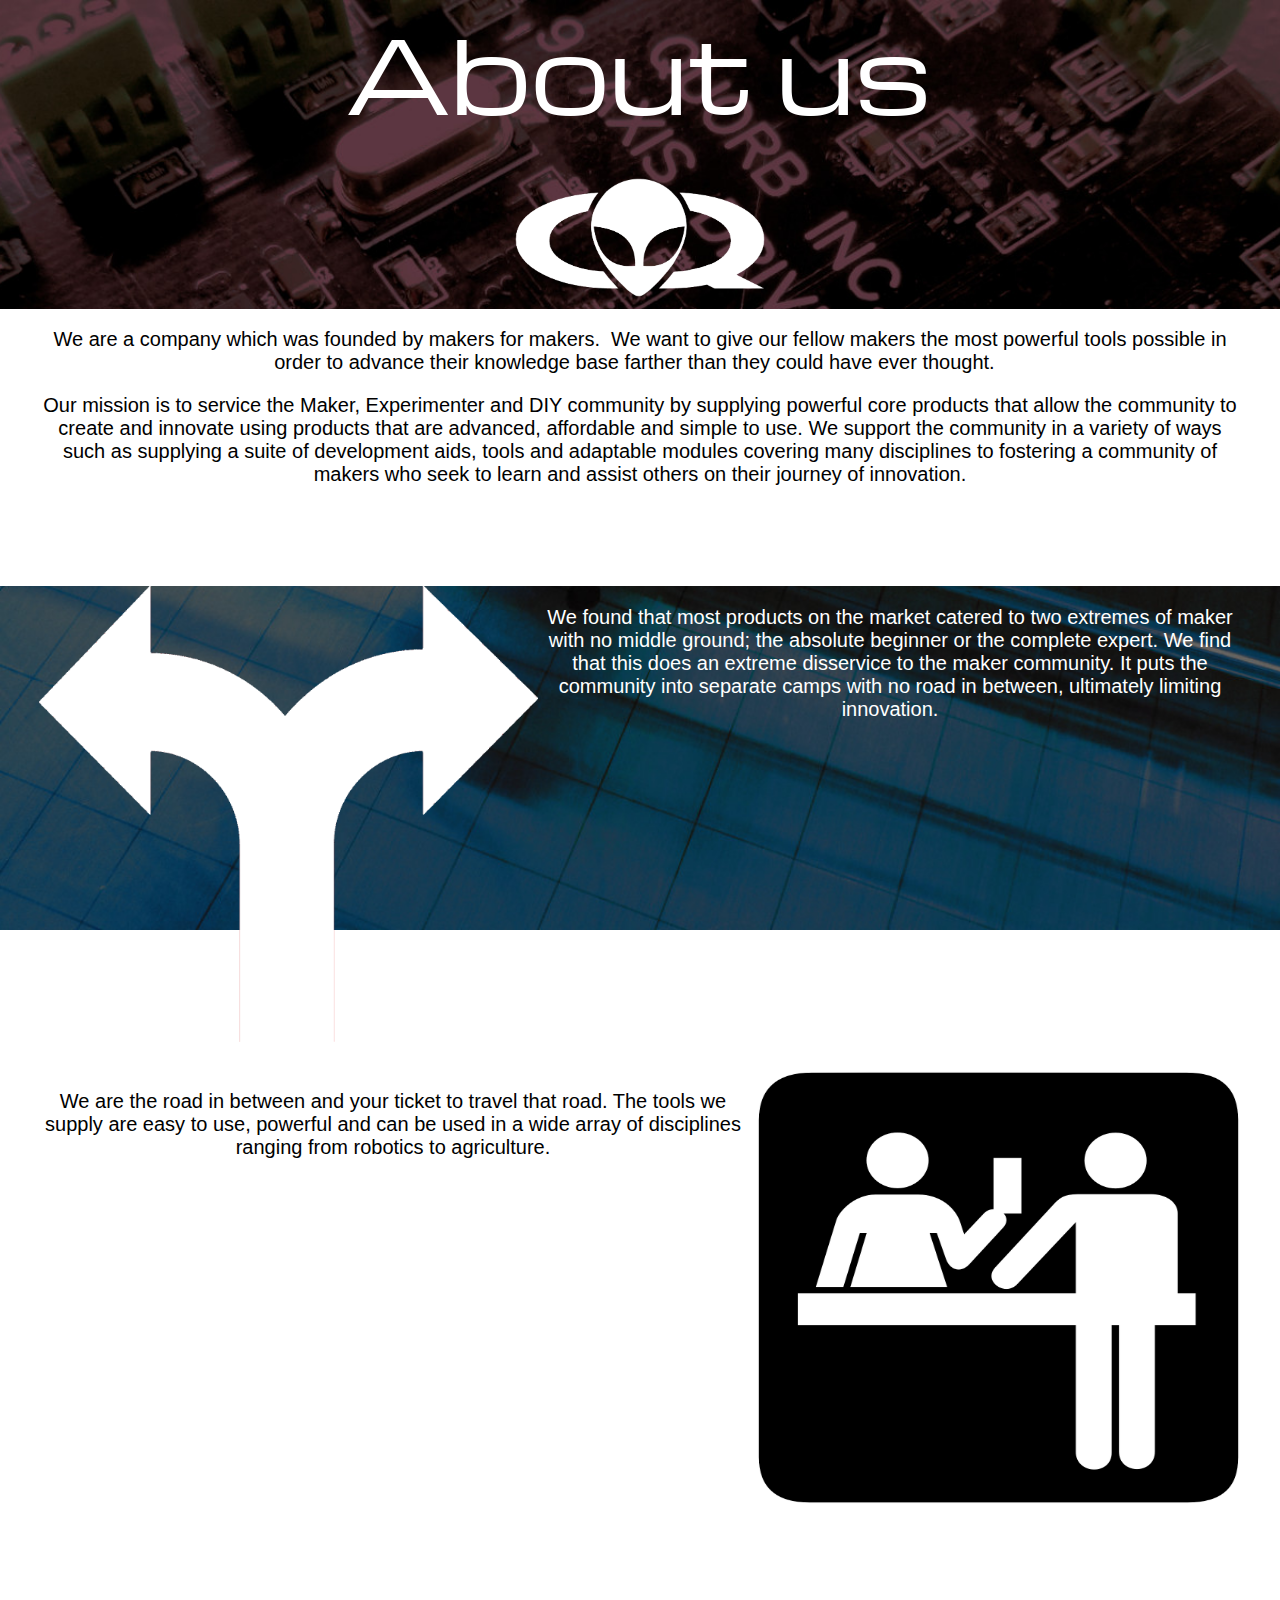
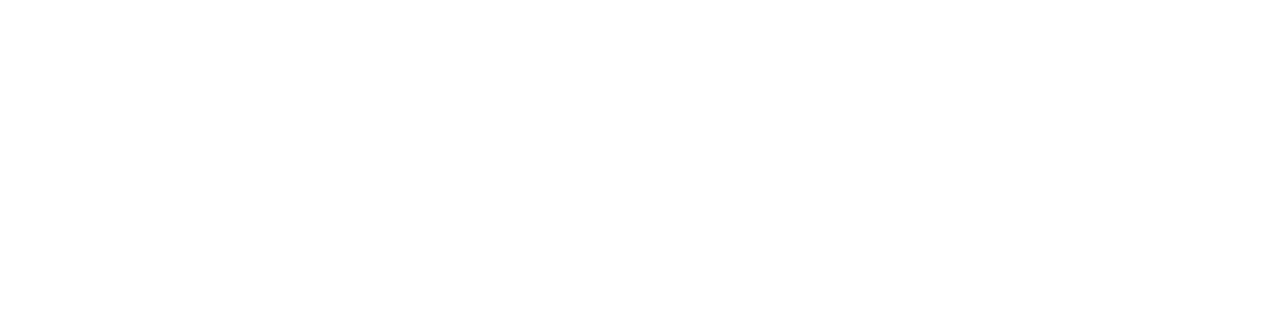
==== commit 6f44ffcd: "Batch update" ====
--- a/about-us.html
+++ b/about-us.html
@@ -250,11 +250,11 @@
 
 
 
-<meta name="website-width" content="1200"><meta name="description" content="The main website for Quorb Inc."><meta name="twitter:title" content="Quorb"><meta name="og:title" content="Quorb"><meta name="twitter:description" content="Quorb Inc. main page"><meta name="og:description" content="Quorb Inc. main page"><link href="https://db.onlinewebfonts.com/c/49441315ab9ce55176682715f25ea4b2?family=Microgramma+D" rel="stylesheet" class="silex-custom-font"><link href="https://db.onlinewebfonts.com/c/ca06625e0fa29f0f2104f0e54d01919b?family=MicrogrammaDEEBolExt" rel="stylesheet" class="silex-custom-font"><meta name="websiteUrl" content="quorb.net"><link href="https://fonts.googleapis.com/css?family=Roboto" rel="stylesheet" class="silex-custom-font"><link href="https://db.onlinewebfonts.com/c/53062a13ae4416854e325ea9f587cc1a?family=MicrogrammaDBolExt" rel="stylesheet" class="silex-custom-font"><meta name="hostingProvider" content="unifile"><meta name="twitter:card" content="summary"><script src="js/script.js" type="text/javascript"></script><link href="css/styles.css" rel="stylesheet" type="text/css">
+<meta name="website-width" content="1200"><meta name="description" content="The main website for Quorb Inc."><meta name="twitter:title" content="Quorb"><meta name="og:title" content="Quorb"><meta name="twitter:description" content="Quorb Inc. main page"><meta name="og:description" content="Quorb Inc. main page"><link href="https://db.onlinewebfonts.com/c/49441315ab9ce55176682715f25ea4b2?family=Microgramma+D" rel="stylesheet" class="silex-custom-font"><link href="https://db.onlinewebfonts.com/c/ca06625e0fa29f0f2104f0e54d01919b?family=MicrogrammaDEEBolExt" rel="stylesheet" class="silex-custom-font"><meta name="websiteUrl" content="quorb.net"><link href="https://fonts.googleapis.com/css?family=Roboto" rel="stylesheet" class="silex-custom-font"><link href="https://db.onlinewebfonts.com/c/53062a13ae4416854e325ea9f587cc1a?family=MicrogrammaDBolExt" rel="stylesheet" class="silex-custom-font"><meta name="hostingProvider" content="unifile"><meta name="viewport" content="width=device-width, initial-scale=1"><meta name="twitter:card" content="summary"><script src="js/script.js" type="text/javascript"></script><link href="css/styles.css" rel="stylesheet" type="text/css">
 <link href="//db.onlinewebfonts.com/c/ca06625e0fa29f0f2104f0e54d01919b?family=MicrogrammaDEEBolExt" rel="stylesheet" type="text/css">
     <style>body { opacity: 0; transition: .25s opacity ease; }</style></head>
 
-<body class="body-initial all-style silex-runtime silex-published" data-silex-type="container-element" style="">
+<body class="body-initial all-style enable-mobile silex-runtime silex-published" data-silex-type="container-element" style="">
     
     
 
@@ -519,7 +519,7 @@
 
 
 
-<div data-silex-type="container-element" class="container-element editable-style section-element silex-id-1596460283084-12 page-about-us paged-element paged-element-visible"><div data-silex-type="container-element" class="editable-style container-element silex-element-content silex-container-content website-width silex-id-1596460283084-13" style=""><div data-silex-type="image-element" class="editable-style silex-id-1596460455808-26 image-element" style=""><img src="assets/about%20us.png" class="silex-element-content"></div><a href="index.html" data-silex-type="image-element" class="editable-style image-element silex-id-1596460283216-15" style=""><img src="assets/Q%20logo%20white%20transparent%20background.png" class="silex-element-content"></a></div></div><div data-silex-type="container-element" class="container-element editable-style section-element silex-id-1596460298119-16 page-about-us paged-element paged-element-visible"><div data-silex-type="container-element" class="editable-style container-element silex-element-content silex-container-content website-width silex-id-1596460298119-17" style=""><div data-silex-type="text-element" class="editable-style text-element silex-id-1596460298263-19 style-white-bg" style=""><div class="silex-element-content normal"><h3>We are a company which was founded by makers for makers.&nbsp; We want to give our fellow makers the most powerful tools possible in order to advance their knowledge base farther than they could have ever thought.&nbsp;&nbsp;</h3><h3>Our mission is to service the Maker and DIY community by supplying powerful core products that allow the community to create and innovate using products that are advanced, affordable and simple to use.  We support the community in a variety of ways such as supplying a suite of development aids, tools and adaptable modules covering many disciplines to fostering a community of makers who seek to learn and assist others on their journey of innovation.</h3></div></div></div></div><div data-silex-type="container-element" class="container-element editable-style section-element silex-id-1596460674675-27 page-about-us paged-element paged-element-visible"><div data-silex-type="container-element" class="editable-style container-element silex-element-content silex-container-content website-width silex-id-1596460674676-28" style=""><div data-silex-type="text-element" class="editable-style text-element silex-id-1596460674856-30 style-pic-bg" style=""><div class="silex-element-content normal"><h3>We found that most products on the market catered to two extremes of
+<div data-silex-type="container-element" class="container-element editable-style section-element silex-id-1596460283084-12 page-about-us paged-element paged-element-visible"><div data-silex-type="container-element" class="editable-style container-element silex-element-content silex-container-content website-width silex-id-1596460283084-13" style=""><div data-silex-type="image-element" class="editable-style silex-id-1596460455808-26 image-element" style=""><img src="assets/about%20us.png" class="silex-element-content"></div><a href="index.html" data-silex-type="image-element" class="editable-style image-element silex-id-1596475036290-94" style=""><img src="assets/Q%20logo%20white%20transparent%20background.png" class="silex-element-content"></a></div></div><div data-silex-type="container-element" class="container-element editable-style section-element silex-id-1596460298119-16 page-about-us paged-element paged-element-visible"><div data-silex-type="container-element" class="editable-style container-element silex-element-content silex-container-content website-width silex-id-1596460298119-17" style=""><div data-silex-type="text-element" class="editable-style text-element silex-id-1596460298263-19 style-white-bg" style=""><div class="silex-element-content normal"><h3>We are a company which was founded by makers for makers.&nbsp; We want to give our fellow makers the most powerful tools possible in order to advance their knowledge base farther than they could have ever thought.&nbsp;&nbsp;</h3><h3>Our mission is to service the Maker, Experimenter and DIY community by supplying powerful core products that allow the community to create and innovate using products that are advanced, affordable and simple to use.  We support the community in a variety of ways such as supplying a suite of development aids, tools and adaptable modules covering many disciplines to fostering a community of makers who seek to learn and assist others on their journey of innovation.</h3></div></div></div></div><div data-silex-type="container-element" class="container-element editable-style section-element silex-id-1596460674675-27 page-about-us paged-element paged-element-visible"><div data-silex-type="container-element" class="editable-style container-element silex-element-content silex-container-content website-width silex-id-1596460674676-28" style=""><div data-silex-type="text-element" class="editable-style text-element silex-id-1596460674856-30 style-pic-bg" style=""><div class="silex-element-content normal"><h3>We found that most products on the market catered to two extremes of
 maker with no middle ground; the absolute beginner or the complete
 expert.  We find that this does an extreme disservice to the maker
 community.  It puts the community into separate camps with no road in
--- a/css/styles.css
+++ b/css/styles.css
@@ -1,16 +1,16 @@
 
 
 
-@font-face {font-family: 'utsaahregular'; src: url(../assets/utsaah.woff2'%20format('woff2,
+@font-face {font-family: 'michromaregular'; src: url(../assets/utsaah.woff2'%20format('woff2,
     url('utsaah.woff') format('woff'),
-    url('utsaah.ttf') format('ttf'))); font-weight: normal; font-style: normal;}.normal {font-family: 'utsaahregular', sans-serif; font-weight: 300; font-size: 20px;}.style-white-bg h1 {font-family: 'utsaahregular', sans-serif; font-size: 100px; color: #000000;}.style-white-bg h2 {font-family: 'utsaahregular', sans-serif; font-weight: 500; font-size: 50px; color: #000000;}.style-white-bg h3 {font-family: 'utsaahregular', sans-serif; font-weight: 500; font-size: 20px; color: #000000;}.style-white-bg p {font-family: 'utsaahregular', sans-serif; font-weight: 500; font-size: 12px; color: #000000;}.style-pic-bg h1 {font-family: 'utsaahregular', sans-serif; font-size: 100px; color: #ffffff;}.style-pic-bg h2 {font-family: 'utsaahregular', sans-serif; font-weight: 500; font-size: 50px; color: #ffffff;}.style-pic-bg h3 {font-family: 'utsaahregular', sans-serif; font-weight: 500; font-size: 20px; color: #ffffff;}.style-pic-bg p {font-family: 'utsaahregular', sans-serif; font-weight: 500; font-size: 12px; color: #ffffff;}.style-item-description h3 {font-family: 'utsaahregular', sans-serif; font-weight: 500; font-size: 20px; color: #000000; text-align: justify;}.style-item-name h3 {font-family: 'utsaahregular', sans-serif; font-weight: 500; font-size: 30px; color: #000000;}.top-text .normal {color: white;}body.enable-mobile {padding: 0;}.silex-pages {display: none;}.heading1 {text-shadow: 2px -2px 5px rgba(0, 0, 0, 0.75); letter-spacing: -3px; font-size: 150px; font-weight: 700; line-height: 0px; margin-bottom: 0; text-transform: uppercase; text-rendering: optimizelegibility; color: #1ABC9C;}.heading2 {font-size: 36px; font-weight: 300; letter-spacing: -1; text-rendering: optimizelegibility; text-transform: uppercase;}.heading3 {font-size: 26px; font-weight: 300; text-rendering: optimizelegibility; text-transform: uppercase; color: #666666;}.go-down {cursor: pointer;}body .top-pic {left: 0; right: 0; width: auto;}.arrow .normal {font-size: 110px; line-height: 0px; color: white;}.middle-text .normal {color: white;}.button p {font-family: 'utsaahregular', sans-serif; font-weight: 500; font-size: 20px; color: white; line-height: 0px; background-color: #53A1AD;}.col>div {columns: 3; column-gap: 50px; -moz-columns: 2; -moz-column-gap: 50px; -webkit-columns: 3; -webkit-column-gap: 50px; text-align: justify;}#mc_embed_signup form {color: #000000 display: block; position: relative; text-align: left; padding: 10px 0 10px 3%;}#mc_embed_signup h2 {font-weight: bold; padding: 0; margin: 15px 0; font-size: 1.4em;}#mc_embed_signup input {border: 1px solid #ABB0B2; -webkit-border-radius: 3px; -moz-border-radius: 3px; border-radius: 3px;}#mc_embed_signup input[type=checkbox] {-webkit-appearance: checkbox;}#mc_embed_signup input[type=radio] {-webkit-appearance: radio;}#mc_embed_signup input:focus {border-color: #333;}#mc_embed_signup .button {clear: both; background-color: #53A1AD; border: 0 none; border-radius: 4px; transition: all 0.23s ease-in-out 0s; color: #FFFFFF; cursor: pointer; display: inline-block; font-size: 15px; font-weight: normal; height: 32px; line-height: 32px; margin: 0 5px 10px 0; padding: 0 22px; text-align: center; text-decoration: none; vertical-align: top; white-space: nowrap; width: auto;}#mc_embed_signup .button:hover {background-color: #777;}#mc_embed_signup .small-meta {font-size: 11px;}#mc_embed_signup .nowrap {white-space: nowrap;}#mc_embed_signup .mc-field-group {clear: left; position: relative; width: 96%; padding-bottom: 3%; min-height: 50px;}#mc_embed_signup .size1of2 {clear: none; float: left; display: inline-block; width: 46%; margin-right: 4%;}* html #mc_embed_signup .size1of2 {margin-right: 2%;}#mc_embed_signup .mc-field-group label {display: block; margin-bottom: 3px;}#mc_embed_signup .mc-field-group input {display: block; width: 100%; padding: 8px 0; text-indent: 2%;}#mc_embed_signup .mc-field-group select {display: inline-block; width: 99%; padding: 5px 0; margin-bottom: 2px;}#mc_embed_signup .datefield,
+    url('utsaah.ttf') format('ttf'))); font-weight: normal; font-style: normal;}.normal {font-family: 'utsaahregular', sans-serif; font-weight: 300; font-size: 20px;}.style-white-bg h1 {font-family: 'utsaahregular', sans-serif; font-size: 100px; color: #000000;}.style-white-bg h2 {font-family: 'utsaahregular', sans-serif; font-weight: 500; font-size: 50px; color: #000000;}.style-white-bg h3 {font-family: 'utsaahregular', sans-serif; font-weight: 500; font-size: 20px; color: #000000;}.style-white-bg p {font-family: 'utsaahregular', sans-serif; font-weight: 500; font-size: 12px; color: #000000;}.style-pic-bg h1 {font-family: 'utsaahregular', sans-serif; font-size: 100px; color: #ffffff;}.style-pic-bg h2 {font-family: 'utsaahregular', sans-serif; font-weight: 500; font-size: 50px; color: #ffffff;}.style-pic-bg h3 {font-family: 'utsaahregular', sans-serif; font-weight: 500; font-size: 20px; color: #ffffff;}.style-pic-bg p {font-family: 'utsaahregular', sans-serif; font-weight: 500; font-size: 12px; color: #ffffff;}.style-item-description h3 {font-family: 'utsaahregular', sans-serif; font-weight: 500; font-size: 20px; color: #000000; text-align: justify;}.style-item-name h3 {font-family: 'utsaahregular', sans-serif; font-weight: 500; font-size: 30px; color: #000000;}.style-item-name p {font-family: 'utsaahregular', sans-serif; font-weight: 500; font-size: 15px; color: #000000;}.top-text .normal {color: white;}body.enable-mobile {padding: 0;}.silex-pages {display: none;}.heading1 {text-shadow: 2px -2px 5px rgba(0, 0, 0, 0.75); letter-spacing: -3px; font-size: 150px; font-weight: 700; line-height: 0px; margin-bottom: 0; text-transform: uppercase; text-rendering: optimizelegibility; color: #1ABC9C;}.heading2 {font-size: 36px; font-weight: 300; letter-spacing: -1; text-rendering: optimizelegibility; text-transform: uppercase;}.heading3 {font-size: 26px; font-weight: 300; text-rendering: optimizelegibility; text-transform: uppercase; color: #666666;}.go-down {cursor: pointer;}body .top-pic {left: 0; right: 0; width: auto;}.arrow .normal {font-size: 110px; line-height: 0px; color: white;}.middle-text .normal {color: white;}.button p {font-family: 'utsaahregular', sans-serif; font-weight: 500; font-size: 20px; color: white; line-height: 0px; background-color: #53A1AD;}.col>div {columns: 3; column-gap: 50px; -moz-columns: 2; -moz-column-gap: 50px; -webkit-columns: 3; -webkit-column-gap: 50px; text-align: justify;}#mc_embed_signup form {color: #000000 display: block; position: relative; text-align: left; padding: 10px 0 10px 3%;}#mc_embed_signup h2 {font-weight: bold; padding: 0; margin: 15px 0; font-size: 1.4em;}#mc_embed_signup input {border: 1px solid #ABB0B2; -webkit-border-radius: 3px; -moz-border-radius: 3px; border-radius: 3px;}#mc_embed_signup input[type=checkbox] {-webkit-appearance: checkbox;}#mc_embed_signup input[type=radio] {-webkit-appearance: radio;}#mc_embed_signup input:focus {border-color: #333;}#mc_embed_signup .button {clear: both; background-color: #53A1AD; border: 0 none; border-radius: 4px; transition: all 0.23s ease-in-out 0s; color: #FFFFFF; cursor: pointer; display: inline-block; font-size: 15px; font-weight: normal; height: 32px; line-height: 32px; margin: 0 5px 10px 0; padding: 0 22px; text-align: center; text-decoration: none; vertical-align: top; white-space: nowrap; width: auto;}#mc_embed_signup .button:hover {background-color: #777;}#mc_embed_signup .small-meta {font-size: 11px;}#mc_embed_signup .nowrap {white-space: nowrap;}#mc_embed_signup .mc-field-group {clear: left; position: relative; width: 96%; padding-bottom: 3%; min-height: 50px;}#mc_embed_signup .size1of2 {clear: none; float: left; display: inline-block; width: 46%; margin-right: 4%;}* html #mc_embed_signup .size1of2 {margin-right: 2%;}#mc_embed_signup .mc-field-group label {display: block; margin-bottom: 3px;}#mc_embed_signup .mc-field-group input {display: block; width: 100%; padding: 8px 0; text-indent: 2%;}#mc_embed_signup .mc-field-group select {display: inline-block; width: 99%; padding: 5px 0; margin-bottom: 2px;}#mc_embed_signup .datefield,
 
 #mc_embed_signup .phonefield-us {padding: 5px 0;}#mc_embed_signup .datefield input,
 #mc_embed_signup .phonefield-us input {display: inline; width: 60px; margin: 0 2px; letter-spacing: 1px; text-align: center; padding: 5px 0 2px 0;}#mc_embed_signup .phonefield-us .phonearea input,
 #mc_embed_signup .phonefield-us .phonedetail1 input {width: 40px;}#mc_embed_signup .datefield .monthfield input,
 #mc_embed_signup .datefield .dayfield input {width: 30px;}#mc_embed_signup .datefield label,
 #mc_embed_signup .phonefield-us label {display: none;}#mc_embed_signup .indicates-required {text-align: right; font-size: 11px; margin-right: 4%;}#mc_embed_signup .asterisk {color: #e85c41; font-size: 150%; font-weight: normal; position: relative; top: 5px;}#mc_embed_signup .clear {clear: both;}#mc_embed_signup .mc-field-group.input-group ul {margin: 0; padding: 5px 0; list-style: none;}#mc_embed_signup .mc-field-group.input-group ul li {display: block; padding: 3px 0; margin: 0;}#mc_embed_signup .mc-field-group.input-group label {display: inline;}#mc_embed_signup .mc-field-group.input-group input {display: inline; width: auto; border: none;}#mc_embed_signup div#mce-responses {float: left; top: -1.4em; padding: 0em .5em 0em .5em; overflow: hidden; width: 90%; margin: 0 5%; clear: both;}#mc_embed_signup div.response {margin: 1em 0; padding: 1em .5em .5em 0; font-weight: bold; float: left; top: -1.5em; z-index: 1; width: 80%;}#mc_embed_signup #mce-error-response {display: none;}#mc_embed_signup #mce-success-response {color: #529214; display: none;}#mc_embed_signup label.error {display: block; float: none; width: auto; margin-left: 1.05em; text-align: left; padding: .5em 0;}#mc-embedded-subscribe {clear: both; width: auto; display: block; margin: 1em 0 1em 5%;}#mc_embed_signup #num-subscribers {font-size: 1.1em;}#mc_embed_signup #num-subscribers span {padding: .5em; border: 1px solid #ccc; margin-right: .5em; font-weight: bold;}#mc_embed_signup #mc-embedded-subscribe-form div.mce_inline_error {display: inline-block; margin: 2px 0 1em 0; padding: 5px 10px; background-color: rgba(255, 255, 255, 0.85); -webkit-border-radius: 3px; -moz-border-radius: 3px; border-radius: 3px; font-size: 14px; font-weight: normal; z-index: 1; color: #e85c41;}#mc_embed_signup #mc-embedded-subscribe-form input.mce_inline_error {border: 2px solid #e85c41;}
-.body-initial {background-color: rgba(255,255,255,1); min-height: 20px;}.silex-id-1489143154958-1 {background-image: url(../assets/Quorb-board-magentashrunk2.jpg); background-position: center center; background-size: cover; background-repeat: no-repeat; background-color: transparent; min-width: 960px; background-attachment: fixed;}.silex-id-1489143154957-0 {min-height: 832px; background-color: transparent; top: 0px; left: 0px;}@media only screen and (max-width: 480px) {.silex-id-1489143154957-0 {top: 0px; left: 0px; width: 462px; min-height: 447px;}}.silex-id-1596247008723-1 {width: 1200px; min-height: 740px; top: 0px; left: -1px;}.silex-id-1596305492221-0 {width: 130px; top: 780px; left: -1px; background-color: rgba(83,161,173,1); border-top-left-radius: 11px; border-top-right-radius: 11px; border-bottom-right-radius: 11px; border-bottom-left-radius: 11px; min-height: 40px;}.silex-id-1596305517060-1 {width: 130px; top: 780px; left: 139px; background-color: rgb(83, 161, 173); border-top-left-radius: 11px; border-top-right-radius: 11px; border-bottom-right-radius: 11px; border-bottom-left-radius: 11px; min-height: 40px;}.silex-id-1489143327627-3 {top: 960px; left: 0px; background-color: transparent; min-width: 960px;}@media only screen and (max-width: 480px) {.silex-id-1489143327627-3 {top: 1020px; left: 0px;}}.silex-id-1489143327626-2 {min-height: 576px; background-color: transparent; top: 2px; left: 0px;}@media only screen and (max-width: 480px) {.silex-id-1489143327626-2 {min-height: 738px; width: 462px; top: 0px; left: 0px;}}.silex-id-1571668823112-0 {width: 342px; min-height: 161px; top: 37px; left: 104px;}@media only screen and (max-width: 480px) {.silex-id-1571668823112-0 {min-height: 55px; top: -577px; left: 8px; width: 316px;}}.silex-id-1440799193140-4 {width: 678px; top: 139px; left: 421px; min-height: 319px;}@media only screen and (max-width: 480px) {.silex-id-1440799193140-4 {min-height: 204px; top: 313px; left: -6px; width: 462px;}}.silex-id-1519071367565-0 {width: 382px; min-height: 175px; top: 345px; left: 50px;}@media only screen and (max-width: 480px) {.silex-id-1519071367565-0 {min-height: 175px; top: -287.9166259765625px; left: -39px; width: 382px;}}.silex-id-1489143411591-5 {background-color: transparent; background-image: url(../assets/derk%203d%20printer.jpg); background-position: center center; background-attachment: fixed; background-repeat: no-repeat; background-size: cover; min-width: 960px;}.silex-id-1489143411591-4 {min-height: 353px; background-color: transparent; top: 0px; left: 0px;}@media only screen and (max-width: 480px) {.silex-id-1489143411591-4 {min-height: 332px; top: 0px; left: 0px; width: 462px;}}.silex-id-1440800016088-6 {width: 1200px; top: 0px; left: -1px; min-height: 350px;}.silex-id-1591140978258-1 {width: 280px; top: 261px; left: 457px; background-color: rgb(83, 161, 173); border-top-left-radius: 11px; border-top-right-radius: 11px; border-bottom-right-radius: 11px; border-bottom-left-radius: 11px; min-height: 40px;}.silex-id-1489143528708-7 {top: 6637px; left: 0px; background-color: rgba(255,255,255,1); min-width: 960px;}@media only screen and (max-width: 480px) {.silex-id-1489143528708-7 {top: 2934px; left: 0px;}}.silex-id-1489143528708-6 {min-height: 1015px; background-color: rgba(255,255,255,1); top: 0px; left: 0px;}@media only screen and (max-width: 480px) {.silex-id-1489143528708-6 {min-height: 599px; width: 462px; top: 0px; left: 0px;}}.silex-id-1503414311592-1 {width: 1200px; min-height: 326px; top: 0px; left: -1px;}.silex-id-1592698516878-1 {width: 103px; min-height: 99px; top: 838px; left: 549px;}.silex-id-1592698565817-2 {width: 283px; min-height: 64px; top: 937px; left: 457px;}.silex-id-1572027968468-0 {width: 400px; height: 449px; background-color: transparent; top: 308px; left: 404px;}.silex-id-1503276372215-12 {background-color: transparent; background-image: url(../assets/darker%20cables.jpg); background-size: cover; background-repeat: no-repeat; background-position: top center; background-attachment: fixed;}.silex-id-1503276372215-13 {min-height: 286px; top: 0px; left: 0px;}.silex-id-1571241116402-12 {width: 130px; top: 25px; left: 534px; background-color: rgb(83, 161, 173); border-top-left-radius: 11px; border-top-right-radius: 11px; border-bottom-right-radius: 11px; border-bottom-left-radius: 11px; min-height: 40px;}.silex-id-1503956222060-5 {width: 1201px; min-height: 96px; top: 190px; left: -1px;}.silex-id-1571330050256-3 {width: 304px; min-height: 121px; background-color: transparent; top: 89px; left: 472px;}@media only screen and (max-width: 480px) {.silex-id-1571330050256-3 {min-height: 68px; top: 132px; left: -85px; width: 258px;}}.silex-id-1503350929296-2 {}.silex-id-1503350929295-1 {min-height: 60px; top: 240px; left: 0px;}.silex-id-1503955691990-1 {width: 1200px; background-color: transparent; min-height: 54px; top: 0px; left: -1px;}.silex-id-1571237739587-1 {background-color: rgba(83,161,173,1);}.silex-id-1596410439777-1 {background-color: rgba(160,160,160,1);}.silex-id-1596410439660-0 {min-height: 3434px; top: 0px; left: 0px;}.silex-id-1596410536268-2 {width: 513px; min-height: 231px; top: 0px; left: 344px;}.silex-id-1596410706107-3 {width: 1202px; min-height: 572px; top: 278px; left: -1px;}.silex-id-1596414248403-9 {width: 1202px; min-height: 297px; top: 1286px; left: -1px;}.silex-id-1596411114833-5 {width: 1202px; min-height: 375px; background-color: rgb(255, 255, 255); top: 857px; left: -1px;}.silex-id-1596415451385-13 {width: 400px; min-height: 300px; background-color: rgb(255, 255, 255); top: 1583px; left: 701px;}.silex-id-1596416084102-14 {width: 550px; min-height: 423px; top: 1921.0333251953125px; left: 651px;}.silex-id-1596414199755-8 {width: 550px; min-height: 423px; top: 1921.0333099365234px; left: -1px;}.silex-id-1596416714315-16 {width: 103px; min-height: 99px; top: 2344px; left: 549px;}.silex-id-1596456960654-0 {width: 400px; min-height: 300px; top: 1578px; left: 99px;}.silex-id-1596457620514-2 {background-image: url(../assets/Quorb-board-magentashrunk2.jpg); background-repeat: no-repeat; background-attachment: fixed;}.silex-id-1596457620397-1 {min-height: 310px; top: 0px; left: 0px;}.silex-id-1596459828484-11 {width: 1200px; min-height: 300px; top: 0px; left: 1px;}.silex-id-1596457630449-9 {width: 286px; min-height: 123px; top: 177px; left: 457px;}.silex-id-1596457630303-3 {background-color: transparent;}.silex-id-1596457630303-4 {min-height: 1578px; top: 8px; left: 0px;}.silex-id-1596457630439-8 {width: 286px; min-height: 123px; top: 0px; left: -1px;}.silex-id-1596457630430-7 {width: 1203px; min-height: 96px; top: 0px; left: 1px;}.silex-id-1596457630420-6 {width: 1203px; min-height: 96px; top: 96px; left: 1px;}.silex-id-1596460283084-12 {background-image: url(../assets/Quorb-board-magentashrunk2.jpg); background-repeat: no-repeat; background-attachment: fixed; background-size: cover; background-position: center center;}.silex-id-1596460283084-13 {min-height: 310px; top: 0px; left: 0px;}.silex-id-1596460455808-26 {width: 1200px; min-height: 300px; top: 0px; left: -1px;}.silex-id-1596460283216-15 {width: 286px; min-height: 123px; top: 177px; left: 457px;}.silex-id-1596460298119-16 {background-repeat: no-repeat; background-position: center center; background-attachment: fixed; background-size: cover; background-color: transparent;}.silex-id-1596460298119-17 {min-height: 279px; top: 0px; left: 0px;}.silex-id-1596460298263-19 {width: 1202px; min-height: 278px; top: 0px; left: -1px;}.silex-id-1596460674675-27 {background-image: url(../assets/derk%203d%20printer.jpg); background-repeat: no-repeat; background-position: center center; background-attachment: fixed; background-size: cover;}.silex-id-1596460674676-28 {min-height: 485px; top: 0px; left: 0px;}.silex-id-1596460674856-30 {width: 704px; min-height: 457px; top: 0px; left: 498px;}.silex-id-1596460674874-31 {width: 499px; min-height: 456px; top: 0px; left: -1px;}.silex-id-1596461109787-35 {background-repeat: no-repeat; background-position: center center; background-attachment: fixed; background-size: cover;}.silex-id-1596461109787-36 {min-height: 435px; top: 0px; left: 0px;}.silex-id-1596461109972-40 {width: 708px; min-height: 439px; top: 0px; left: -1px;}.silex-id-1596461109957-39 {width: 485px; min-height: 435px; top: 0px; left: 716px;}.silex-id-1596461720418-43 {background-image: url(../assets/darker%20cables.jpg); background-attachment: fixed; background-repeat: no-repeat;}.silex-id-1596461720194-42 {min-height: 430px; top: 0px; left: 0px;}.silex-id-1596461109987-41 {width: 1204px; min-height: 412px; top: 0px; left: -1px;}.silex-id-1596462295146-44 {background-image: url(../assets/Quorb-board-magentashrunk2.jpg); background-repeat: no-repeat; background-attachment: fixed; background-size: cover;}.silex-id-1596462295146-45 {min-height: 310px; top: 0px; left: 0px;}.silex-id-1596462712607-60 {width: 1200px; min-height: 300px; top: 0px; left: 0px;}.silex-id-1596462295279-47 {width: 286px; min-height: 123px; top: 177px; left: 457px;}.silex-id-1596462303007-48 {background-color: transparent;}.silex-id-1596462303007-49 {min-height: 1066px; background-color: transparent; top: 0px; left: 0px;}.silex-id-1596462303147-52 {width: 300px; min-height: 225px; top: 96px; left: 849px;}.silex-id-1596462303161-53 {width: 300px; min-height: 96px; top: 0px; left: 849px;}.silex-id-1596462303194-55 {width: 300px; min-height: 96px; top: 0px; left: 449px;}.silex-id-1596462303228-57 {width: 300px; min-height: 225px; top: 96px; left: 449px;}.silex-id-1596462303211-56 {width: 300px; min-height: 96px; top: 0px; left: 49px;}.silex-id-1596462303175-54 {width: 300px; min-height: 225px; top: 96px; left: 49px;}.silex-id-1596462303260-59 {width: 1202px; min-height: 223px; top: 337px; left: 0px;}.silex-id-1596462303244-58 {width: 1201px; min-height: 375px; background-color: rgb(255, 255, 255); top: 560px; left: 0px;}.silex-id-1596471571945-61 {background-image: url(../assets/Quorb-board-magentashrunk2.jpg); background-repeat: no-repeat; background-attachment: fixed; background-size: cover;}.silex-id-1596471571945-62 {min-height: 310px; top: 0px; left: 0px;}.silex-id-1596471832627-71 {width: 1200px; min-height: 300px; top: 0px; left: -1px;}.silex-id-1596471572071-64 {width: 286px; min-height: 123px; top: 177px; left: 457px;}.silex-id-1596471583978-65 {background-color: transparent;}.silex-id-1596471583978-66 {min-height: 1800px; top: 0px; left: 0px;}.silex-id-1596471584096-68 {width: 640px; min-height: 460px; background-color: rgb(255, 255, 255); top: 130px; left: 281px;}.silex-id-1596471584112-69 {width: 1200px; min-height: 2388px; top: 750px; left: -1px;}.silex-id-1596472097792-72 {background-image: url(../assets/Quorb-board-magentashrunk2.jpg); background-repeat: no-repeat; background-attachment: fixed; background-size: cover;}.silex-id-1596472097792-73 {min-height: 310px; top: 0px; left: 0px;}.silex-id-1596472367292-82 {width: 1200px; min-height: 300px; top: 0px; left: -1px;}.silex-id-1596472107312-76 {background-color: transparent;}.silex-id-1596472107313-77 {min-height: 1800px; top: 0px; left: 0px;}.silex-id-1596472107432-79 {width: 640px; min-height: 460px; background-color: rgb(255, 255, 255); top: 130px; left: 281px;}.silex-id-1596472107444-80 {width: 1200px; min-height: 760px; top: 730px; left: -1px;}.silex-id-1596472097918-75 {width: 286px; min-height: 123px; top: -133px; left: 457px;}.silex-id-1596472557284-83 {background-image: url(../assets/Quorb-board-magentashrunk2.jpg); background-repeat: no-repeat; background-attachment: fixed; background-size: cover;}.silex-id-1596472557284-84 {min-height: 310px; top: 0px; left: 0px;}.silex-id-1596472784255-92 {width: 1200px; min-height: 300px; top: 0px; left: -1px;}.silex-id-1596472563293-86 {background-color: transparent;}.silex-id-1596472563293-87 {min-height: 1799px; top: 0px; left: 0px;}.silex-id-1596472563417-89 {width: 640px; min-height: 460px; background-color: rgb(255, 255, 255); top: 130px; left: 281px;}.silex-id-1596472563429-90 {width: 1200px; min-height: 849px; top: 730px; left: -1px;}.silex-id-1596472563440-91 {width: 286px; min-height: 123px; top: -133px; left: 457px;}
+.body-initial {background-color: rgba(255,255,255,1); min-height: 20px;}.silex-id-1489143154958-1 {background-image: url(../assets/Quorb-board-magentashrunk2.jpg); background-position: center center; background-size: cover; background-repeat: no-repeat; background-color: transparent; min-width: 960px; background-attachment: fixed;}.silex-id-1489143154957-0 {min-height: 832px; background-color: transparent; top: 0px; left: 0px;}@media only screen and (max-width: 480px) {.silex-id-1489143154957-0 {top: 0px; left: 0px; width: 462px; min-height: 447px;}}.silex-id-1596247008723-1 {width: 1200px; min-height: 740px; top: 0px; left: -1px;}@media only screen and (max-width: 480px) {.silex-id-1596247008723-1 {min-height: 288px; top: 0px; left: 0px; width: 467px;}}.silex-id-1596305492221-0 {width: 130px; top: 780px; left: -1px; background-color: rgba(83,161,173,1); border-top-left-radius: 11px; border-top-right-radius: 11px; border-bottom-right-radius: 11px; border-bottom-left-radius: 11px; min-height: 40px;}.silex-id-1596305517060-1 {width: 130px; top: 780px; left: 139px; background-color: rgb(83, 161, 173); border-top-left-radius: 11px; border-top-right-radius: 11px; border-bottom-right-radius: 11px; border-bottom-left-radius: 11px; min-height: 40px;}.silex-id-1489143327627-3 {top: 960px; left: 0px; background-color: transparent; min-width: 960px;}@media only screen and (max-width: 480px) {.silex-id-1489143327627-3 {top: 1020px; left: 0px;}}.silex-id-1489143327626-2 {min-height: 576px; background-color: transparent; top: 2px; left: 0px;}@media only screen and (max-width: 480px) {.silex-id-1489143327626-2 {min-height: 738px; width: 462px; top: 0px; left: 0px;}}.silex-id-1571668823112-0 {width: 342px; min-height: 161px; top: 37px; left: 104px;}@media only screen and (max-width: 480px) {.silex-id-1571668823112-0 {min-height: 55px; top: -577px; left: 8px; width: 316px;}}.silex-id-1440799193140-4 {width: 678px; top: 139px; left: 421px; min-height: 319px;}@media only screen and (max-width: 480px) {.silex-id-1440799193140-4 {min-height: 204px; top: 313px; left: -6px; width: 462px;}}.silex-id-1519071367565-0 {width: 382px; min-height: 175px; top: 345px; left: 50px;}@media only screen and (max-width: 480px) {.silex-id-1519071367565-0 {min-height: 175px; top: -287.9166259765625px; left: -39px; width: 382px;}}.silex-id-1489143411591-5 {background-color: transparent; background-image: url(../assets/derk%203d%20printer.jpg); background-position: center center; background-attachment: fixed; background-repeat: no-repeat; background-size: cover; min-width: 960px;}.silex-id-1489143411591-4 {min-height: 353px; background-color: transparent; top: 0px; left: 0px;}@media only screen and (max-width: 480px) {.silex-id-1489143411591-4 {min-height: 332px; top: 0px; left: 0px; width: 462px;}}.silex-id-1440800016088-6 {width: 1200px; top: 0px; left: -1px; min-height: 350px;}.silex-id-1591140978258-1 {width: 280px; top: 261px; left: 457px; background-color: rgb(83, 161, 173); border-top-left-radius: 11px; border-top-right-radius: 11px; border-bottom-right-radius: 11px; border-bottom-left-radius: 11px; min-height: 40px;}.silex-id-1489143528708-7 {top: 6637px; left: 0px; background-color: rgba(255,255,255,1); min-width: 960px;}@media only screen and (max-width: 480px) {.silex-id-1489143528708-7 {top: 2934px; left: 0px;}}.silex-id-1489143528708-6 {min-height: 1015px; background-color: rgba(255,255,255,1); top: 0px; left: 0px;}@media only screen and (max-width: 480px) {.silex-id-1489143528708-6 {min-height: 916px; width: 467px; top: 0px; left: 0px;}}.silex-id-1503414311592-1 {width: 1200px; min-height: 326px; top: 0px; left: -1px;}.silex-id-1592698565817-2 {width: 283px; min-height: 64px; top: 937px; left: 457px;}@media only screen and (max-width: 480px) {.silex-id-1592698565817-2 {min-height: 64px; top: 0px; left: 0px; width: 283px;}}.silex-id-1572027968468-0 {width: 400px; height: 449px; background-color: transparent; top: 308px; left: 404px;}.silex-id-1592698516878-1 {width: 103px; min-height: 99px; top: 838px; left: 549px;}@media only screen and (max-width: 480px) {.silex-id-1592698516878-1 {min-height: 99px; top: -673.8334350585938px; left: -4px; width: 103px;}}.silex-id-1503276372215-12 {background-color: transparent; background-image: url(../assets/darker%20cables.jpg); background-size: cover; background-repeat: no-repeat; background-position: top center; background-attachment: fixed;}.silex-id-1503276372215-13 {min-height: 286px; top: 0px; left: 0px;}.silex-id-1571241116402-12 {width: 130px; top: 25px; left: 534px; background-color: rgb(83, 161, 173); border-top-left-radius: 11px; border-top-right-radius: 11px; border-bottom-right-radius: 11px; border-bottom-left-radius: 11px; min-height: 40px;}.silex-id-1503956222060-5 {width: 1201px; min-height: 96px; top: 190px; left: -1px;}.silex-id-1571330050256-3 {width: 304px; min-height: 121px; background-color: transparent; top: 89px; left: 472px;}@media only screen and (max-width: 480px) {.silex-id-1571330050256-3 {min-height: 68px; top: 132px; left: -85px; width: 258px;}}.silex-id-1503350929296-2 {}.silex-id-1503350929295-1 {min-height: 60px; top: 240px; left: 0px;}.silex-id-1503955691990-1 {width: 1200px; background-color: transparent; min-height: 54px; top: 0px; left: -1px;}.silex-id-1571237739587-1 {background-color: rgba(83,161,173,1);}.silex-id-1596410439777-1 {background-color: rgba(160,160,160,1);}.silex-id-1596410439660-0 {min-height: 2720px; top: 0px; left: 0px;}.silex-id-1596410536268-2 {width: 513px; min-height: 231px; top: 0px; left: 344px;}.silex-id-1596410706107-3 {width: 1202px; min-height: 572px; top: 278px; left: -1px;}.silex-id-1596414248403-9 {width: 1202px; min-height: 297px; top: 1286px; left: -1px;}.silex-id-1596411114833-5 {width: 1202px; min-height: 375px; background-color: rgb(255, 255, 255); top: 857px; left: -1px;}.silex-id-1596415451385-13 {width: 400px; min-height: 300px; background-color: rgb(255, 255, 255); top: 1583px; left: 701px;}.silex-id-1596416084102-14 {width: 550px; min-height: 423px; top: 1921.0333251953125px; left: 651px;}.silex-id-1596414199755-8 {width: 550px; min-height: 423px; top: 1921.0333099365234px; left: -1px;}.silex-id-1596456960654-0 {width: 400px; min-height: 300px; top: 1578px; left: 99px;}.silex-id-1596416714315-16 {width: 103px; min-height: 99px; top: 2344px; left: 549px;}@media only screen and (max-width: 480px) {.silex-id-1596416714315-16 {min-height: 99px; top: 8.099853515625px; left: 9px; width: 103px;}}.silex-id-1596457620514-2 {background-image: url(../assets/Quorb-board-magentashrunk2.jpg); background-repeat: no-repeat; background-attachment: fixed; background-size: cover;}.silex-id-1596457620397-1 {min-height: 310px; top: 0px; left: 0px;}.silex-id-1596459828484-11 {width: 1200px; min-height: 300px; top: 0px; left: 1px;}@media only screen and (max-width: 480px) {.silex-id-1596459828484-11 {min-height: 117px; top: 0px; left: 0px; width: 467px;}}.silex-id-1596457630449-9 {width: 286px; min-height: 123px; top: 177px; left: 457px;}.silex-id-1596457630303-3 {background-color: transparent;}.silex-id-1596457630303-4 {min-height: 1578px; top: 8px; left: 0px;}@media only screen and (max-width: 480px) {.silex-id-1596457630303-4 {min-height: 217px; top: 0px; left: 0px; width: 467px;}}.silex-id-1596457630439-8 {width: 286px; min-height: 123px; top: 0px; left: -1px;}.silex-id-1596457630430-7 {width: 1203px; min-height: 96px; top: 0px; left: 1px;}@media only screen and (max-width: 480px) {.silex-id-1596457630430-7 {min-height: 96px; top: -349px; left: 3px; width: 467px;}}.silex-id-1596457630420-6 {width: 1203px; min-height: 96px; top: 96px; left: 1px;}.silex-id-1596460283084-12 {background-image: url(../assets/Quorb-board-magentashrunk2.jpg); background-repeat: no-repeat; background-attachment: fixed; background-size: cover; background-position: center center;}.silex-id-1596460283084-13 {min-height: 310px; top: 0px; left: 0px;}.silex-id-1596460455808-26 {width: 1200px; min-height: 300px; top: 0px; left: -1px;}@media only screen and (max-width: 480px) {.silex-id-1596460455808-26 {min-height: 117px; top: 0px; left: 0px; width: 467px;}}.silex-id-1596475036290-94 {width: 286px; min-height: 123px; top: 177px; left: 457px;}.silex-id-1596460298119-16 {background-repeat: no-repeat; background-position: center center; background-attachment: fixed; background-size: cover; background-color: transparent;}.silex-id-1596460298119-17 {min-height: 279px; top: 0px; left: 0px;}.silex-id-1596460298263-19 {width: 1202px; min-height: 278px; top: 0px; left: -1px;}.silex-id-1596460674675-27 {background-image: url(../assets/derk%203d%20printer.jpg); background-repeat: no-repeat; background-position: center center; background-attachment: fixed; background-size: cover;}.silex-id-1596460674676-28 {min-height: 485px; top: 0px; left: 0px;}.silex-id-1596460674856-30 {width: 704px; min-height: 457px; top: 0px; left: 498px;}.silex-id-1596460674874-31 {width: 499px; min-height: 456px; top: 0px; left: -1px;}.silex-id-1596461109787-35 {background-repeat: no-repeat; background-position: center center; background-attachment: fixed; background-size: cover;}.silex-id-1596461109787-36 {min-height: 435px; top: 0px; left: 0px;}.silex-id-1596461109972-40 {width: 708px; min-height: 439px; top: 0px; left: -1px;}.silex-id-1596461109957-39 {width: 485px; min-height: 435px; top: 0px; left: 716px;}.silex-id-1596461720418-43 {background-image: url(../assets/darker%20cables.jpg); background-attachment: fixed; background-repeat: no-repeat;}.silex-id-1596461720194-42 {min-height: 430px; top: 0px; left: 0px;}.silex-id-1596461109987-41 {width: 1204px; min-height: 412px; top: 0px; left: -1px;}.silex-id-1596462295146-44 {background-image: url(../assets/Quorb-board-magentashrunk2.jpg); background-repeat: no-repeat; background-attachment: fixed; background-size: cover;}.silex-id-1596462295146-45 {min-height: 310px; top: 0px; left: 0px;}.silex-id-1596462712607-60 {width: 1200px; min-height: 300px; top: 0px; left: 0px;}@media only screen and (max-width: 480px) {.silex-id-1596462712607-60 {min-height: 117px; top: 0px; left: 0px; width: 467px;}}.silex-id-1596475133927-96 {width: 286px; min-height: 123px; top: 177px; left: 457px;}.silex-id-1596462303007-48 {background-color: transparent;}.silex-id-1596462303007-49 {min-height: 1066px; background-color: transparent; top: 0px; left: 0px;}.silex-id-1596462303161-53 {width: 300px; min-height: 96px; top: 0px; left: 849px;}@media only screen and (max-width: 480px) {.silex-id-1596462303161-53 {min-height: 96px; top: -294px; left: -20px; width: 300px;}}.silex-id-1596462303147-52 {width: 300px; min-height: 225px; top: 96px; left: 849px;}@media only screen and (max-width: 480px) {.silex-id-1596462303147-52 {min-height: 225px; top: -1349px; left: -17px; width: 300px;}}.silex-id-1596462303194-55 {width: 300px; min-height: 96px; top: 0px; left: 449px;}.silex-id-1596462303228-57 {width: 300px; min-height: 225px; top: 96px; left: 449px;}.silex-id-1596462303211-56 {width: 300px; min-height: 96px; top: 0px; left: 49px;}.silex-id-1596462303175-54 {width: 300px; min-height: 225px; top: 96px; left: 49px;}.silex-id-1596462303244-58 {width: 1201px; min-height: 375px; background-color: rgb(255, 255, 255); top: 624px; left: 0px;}.silex-id-1596462303260-59 {width: 1202px; min-height: 223px; top: 401px; left: 0px;}.silex-id-1596482536409-103 {width: 300px; min-height: 64px; top: 321px; left: 49px;}.silex-id-1596482779832-107 {width: 300px; min-height: 64px; top: 321px; left: 449px;}.silex-id-1596482791896-108 {width: 300px; min-height: 64px; top: 321px; left: 849px;}.silex-id-1596471571945-61 {background-image: url(../assets/Quorb-board-magentashrunk2.jpg); background-repeat: no-repeat; background-attachment: fixed; background-size: cover;}.silex-id-1596471571945-62 {min-height: 310px; top: 0px; left: 0px;}.silex-id-1596471832627-71 {width: 1200px; min-height: 300px; top: 0px; left: -1px;}@media only screen and (max-width: 480px) {.silex-id-1596471832627-71 {min-height: 117px; top: 0px; left: 0px; width: 467px;}}.silex-id-1596475245024-98 {width: 286px; min-height: 123px; top: 177px; left: 457px;}.silex-id-1596471583978-65 {background-color: transparent;}.silex-id-1596471583978-66 {min-height: 1800px; top: 0px; left: 0px;}.silex-id-1596471584096-68 {width: 640px; min-height: 460px; background-color: rgb(255, 255, 255); top: 130px; left: 281px;}.silex-id-1596471584112-69 {width: 1200px; min-height: 798px; top: 730px; left: -1px;}.silex-id-1596472097792-72 {background-image: url(../assets/Quorb-board-magentashrunk2.jpg); background-repeat: no-repeat; background-attachment: fixed; background-size: cover;}.silex-id-1596472097792-73 {min-height: 310px; top: 0px; left: 0px;}.silex-id-1596472367292-82 {width: 1200px; min-height: 300px; top: 0px; left: -1px;}@media only screen and (max-width: 480px) {.silex-id-1596472367292-82 {min-height: 117px; top: -106px; left: -2px; width: 467px;}}.silex-id-1596475313552-100 {width: 286px; min-height: 123px; top: 177px; left: 457px;}.silex-id-1596472107312-76 {background-color: transparent;}.silex-id-1596472107313-77 {min-height: 1800px; top: 0px; left: 0px;}.silex-id-1596472107432-79 {width: 640px; min-height: 460px; background-color: rgb(255, 255, 255); top: 130px; left: 281px;}.silex-id-1596472107444-80 {width: 1200px; min-height: 760px; top: 730px; left: -1px;}.silex-id-1596472557284-83 {background-image: url(../assets/Quorb-board-magentashrunk2.jpg); background-repeat: no-repeat; background-attachment: fixed; background-size: cover;}.silex-id-1596472557284-84 {min-height: 310px; top: 0px; left: 0px;}.silex-id-1596472784255-92 {width: 1200px; min-height: 300px; top: 0px; left: -1px;}@media only screen and (max-width: 480px) {.silex-id-1596472784255-92 {min-height: 117px; top: 0px; left: 0px; width: 467px;}}.silex-id-1596475409783-102 {width: 286px; min-height: 123px; top: 177px; left: 457px;}.silex-id-1596472563293-86 {background-color: transparent;}.silex-id-1596472563293-87 {min-height: 1799px; top: 0px; left: 0px;}.silex-id-1596472563417-89 {width: 640px; min-height: 460px; background-color: rgb(255, 255, 255); top: 130px; left: 281px;}.silex-id-1596472563429-90 {width: 1200px; min-height: 849px; top: 730px; left: -1px;}
 h1 {font-weight: bold; font-size: 150px; color: #ffffff; text-align: center;}h2 {color: #ffffff;}.text-element > .silex-element-content {font-size: 25px; text-align: center;}p {font-style: normal; font-weight: 600; font-size: 20px;}b {font-size: 40px;}@media only screen and (max-width: 480px) {h1 {font-size: 80px; color: #ffffff;}h2 {color: #ffffff;}p {font-size: 40px;}b {font-size: 40px;}}
 .website-width {width: 1200px;}
 .style-sub-title h1 {font-size: 100px;}.style-sub-title.text-element > .silex-element-content {font-family: 'Michroma', sans-serif;}
@@ -31,4 +31,11 @@
 #mc_embed_signup input.mce_inline_error {border-color: #6B0505;}#mc_embed_signup div.mce_inline_error {margin: 0 0 1em 0; padding: 5px 10px; background-color: #6B0505; font-weight: bold; z-index: 1; color: #fff;}
 #mc_embed_signup input.mce_inline_error {border-color: #6B0505;}#mc_embed_signup div.mce_inline_error {margin: 0 0 1em 0; padding: 5px 10px; background-color: #6B0505; font-weight: bold; z-index: 1; color: #fff;}
 #mc_embed_signup input.mce_inline_error {border-color: #6B0505;}#mc_embed_signup div.mce_inline_error {margin: 0 0 1em 0; padding: 5px 10px; background-color: #6B0505; font-weight: bold; z-index: 1; color: #fff;}
+#mc_embed_signup input.mce_inline_error {border-color: #6B0505;}#mc_embed_signup div.mce_inline_error {margin: 0 0 1em 0; padding: 5px 10px; background-color: #6B0505; font-weight: bold; z-index: 1; color: #fff;}
+#mc_embed_signup input.mce_inline_error {border-color: #6B0505;}#mc_embed_signup div.mce_inline_error {margin: 0 0 1em 0; padding: 5px 10px; background-color: #6B0505; font-weight: bold; z-index: 1; color: #fff;}
+#mc_embed_signup input.mce_inline_error {border-color: #6B0505;}#mc_embed_signup div.mce_inline_error {margin: 0 0 1em 0; padding: 5px 10px; background-color: #6B0505; font-weight: bold; z-index: 1; color: #fff;}
+#mc_embed_signup input.mce_inline_error {border-color: #6B0505;}#mc_embed_signup div.mce_inline_error {margin: 0 0 1em 0; padding: 5px 10px; background-color: #6B0505; font-weight: bold; z-index: 1; color: #fff;}
+#mc_embed_signup input.mce_inline_error {border-color: #6B0505;}#mc_embed_signup div.mce_inline_error {margin: 0 0 1em 0; padding: 5px 10px; background-color: #6B0505; font-weight: bold; z-index: 1; color: #fff;}
+#mc_embed_signup input.mce_inline_error {border-color: #6B0505;}#mc_embed_signup div.mce_inline_error {margin: 0 0 1em 0; padding: 5px 10px; background-color: #6B0505; font-weight: bold; z-index: 1; color: #fff;}
+#mc_embed_signup input.mce_inline_error {border-color: #6B0505;}#mc_embed_signup div.mce_inline_error {margin: 0 0 1em 0; padding: 5px 10px; background-color: #6B0505; font-weight: bold; z-index: 1; color: #fff;}
 #mc_embed_signup input.mce_inline_error {border-color: #6B0505;}#mc_embed_signup div.mce_inline_error {margin: 0 0 1em 0; padding: 5px 10px; background-color: #6B0505; font-weight: bold; z-index: 1; color: #fff;}body.silex-runtime {opacity: 1;}
